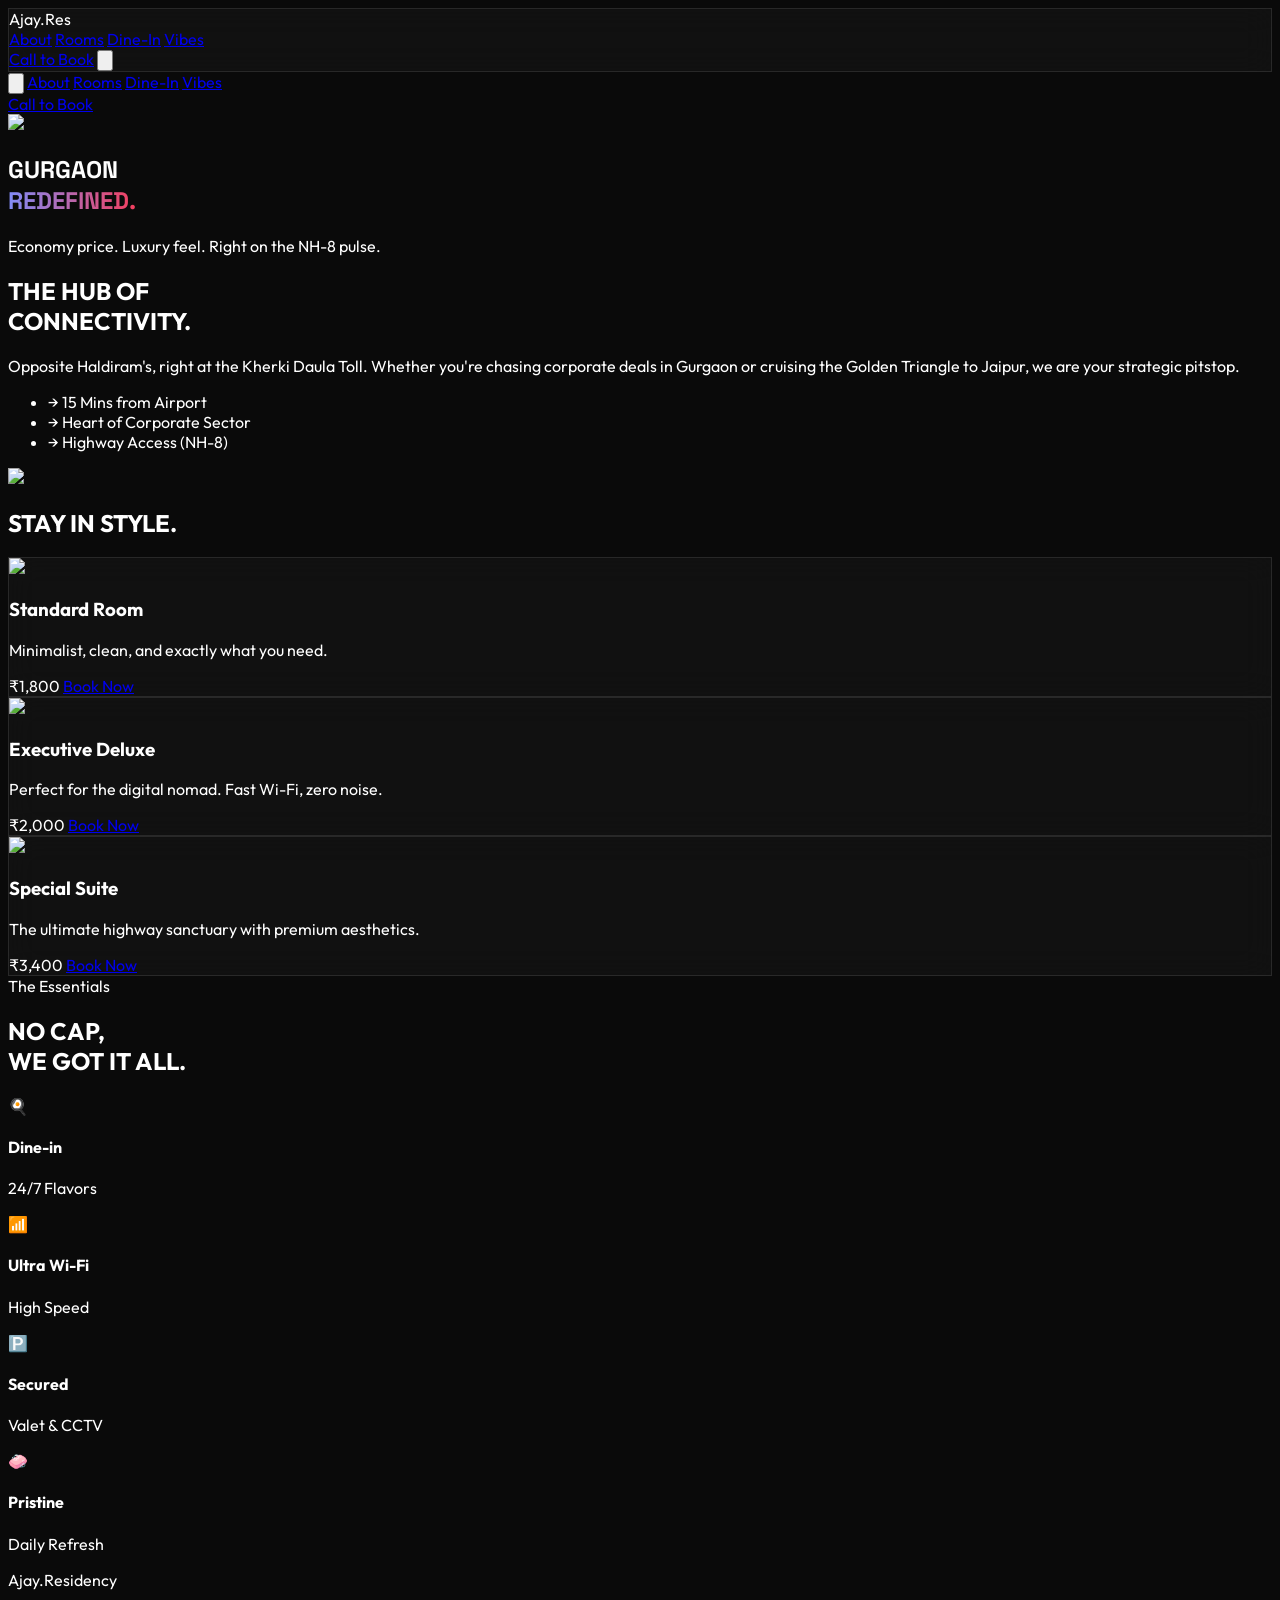
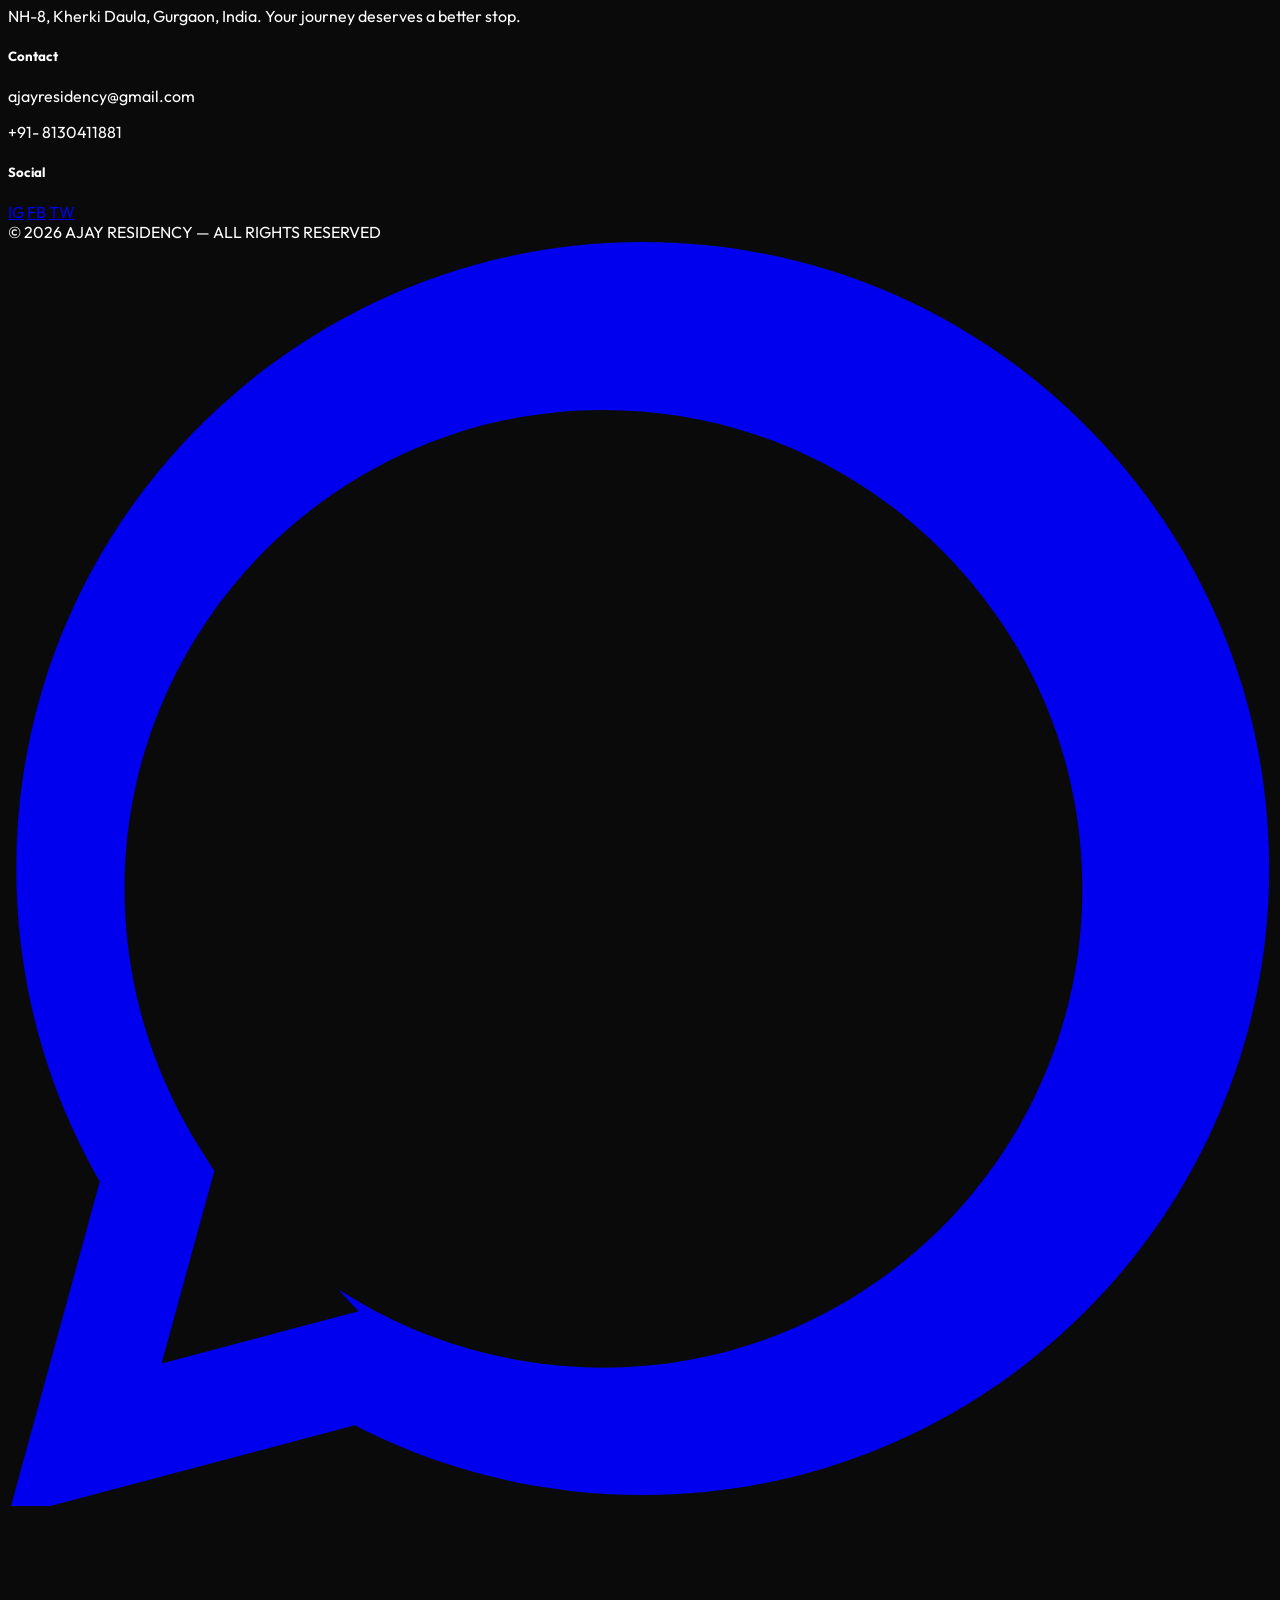
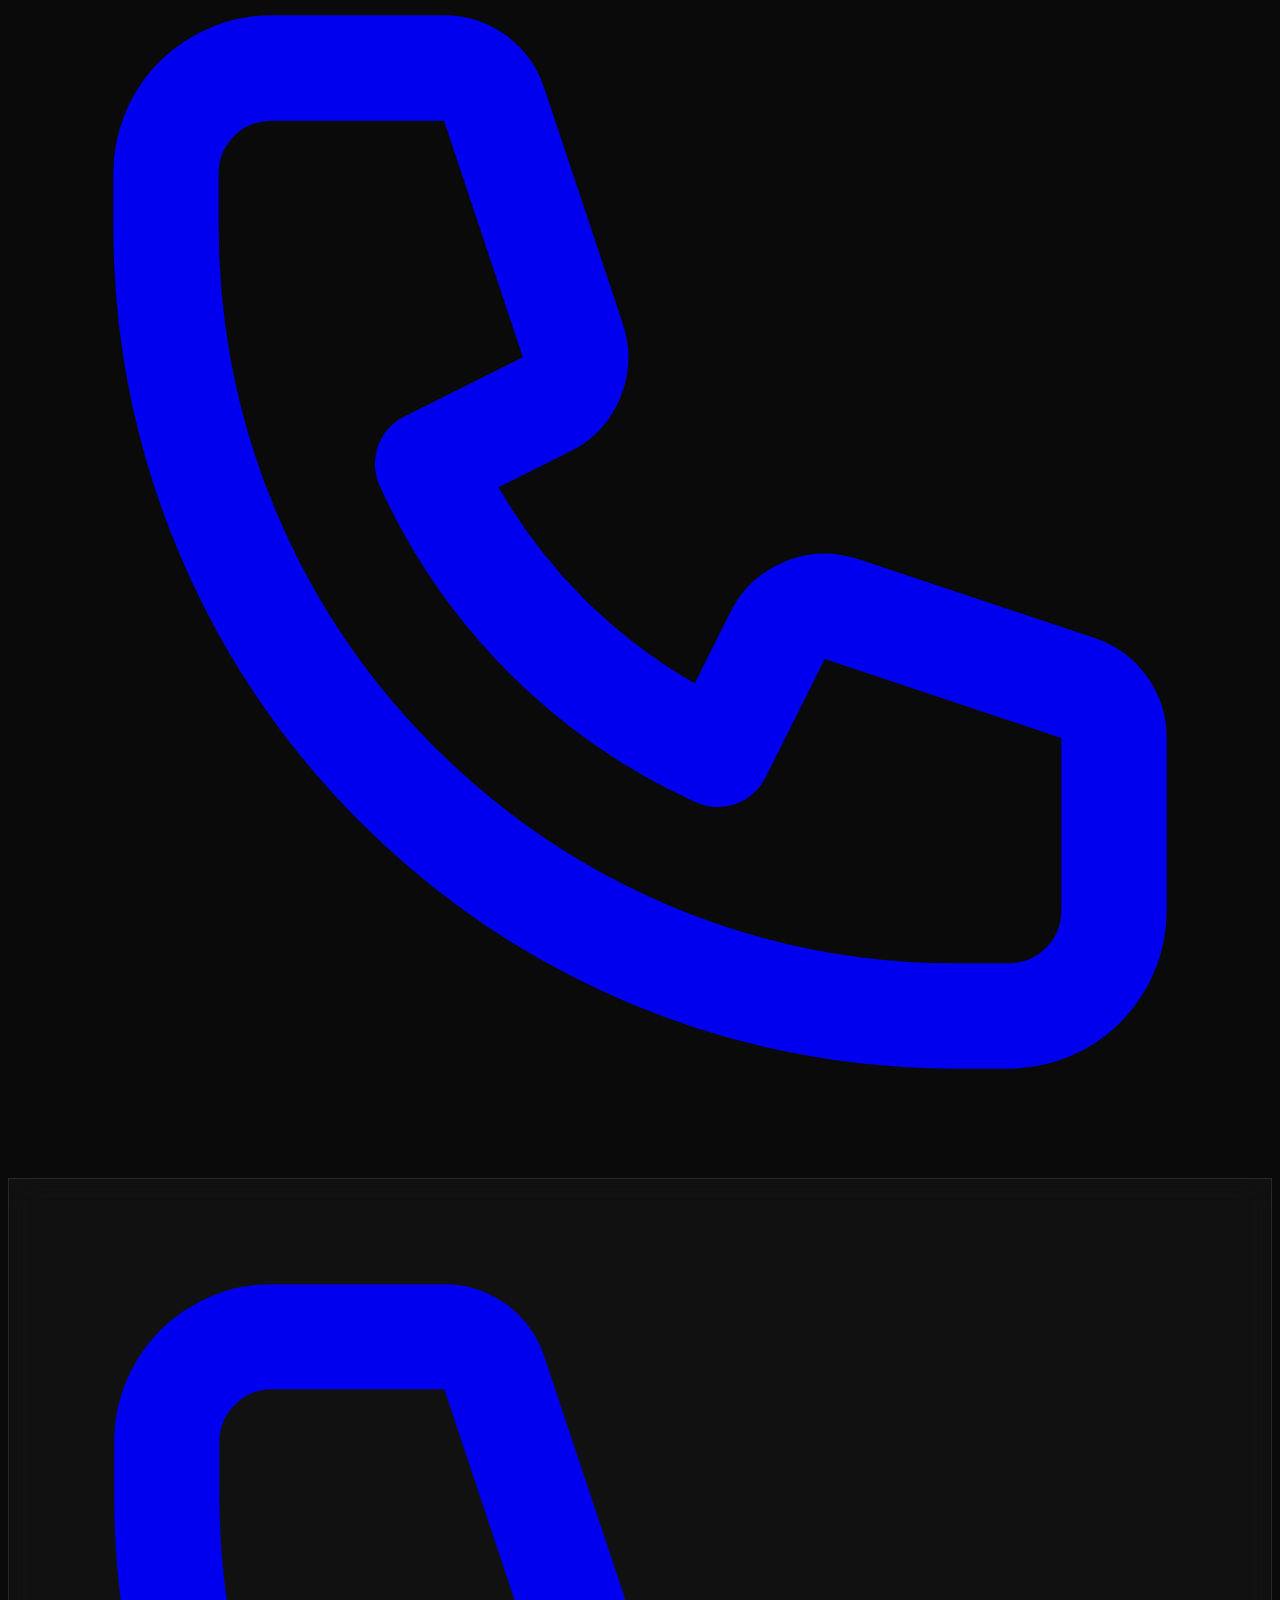
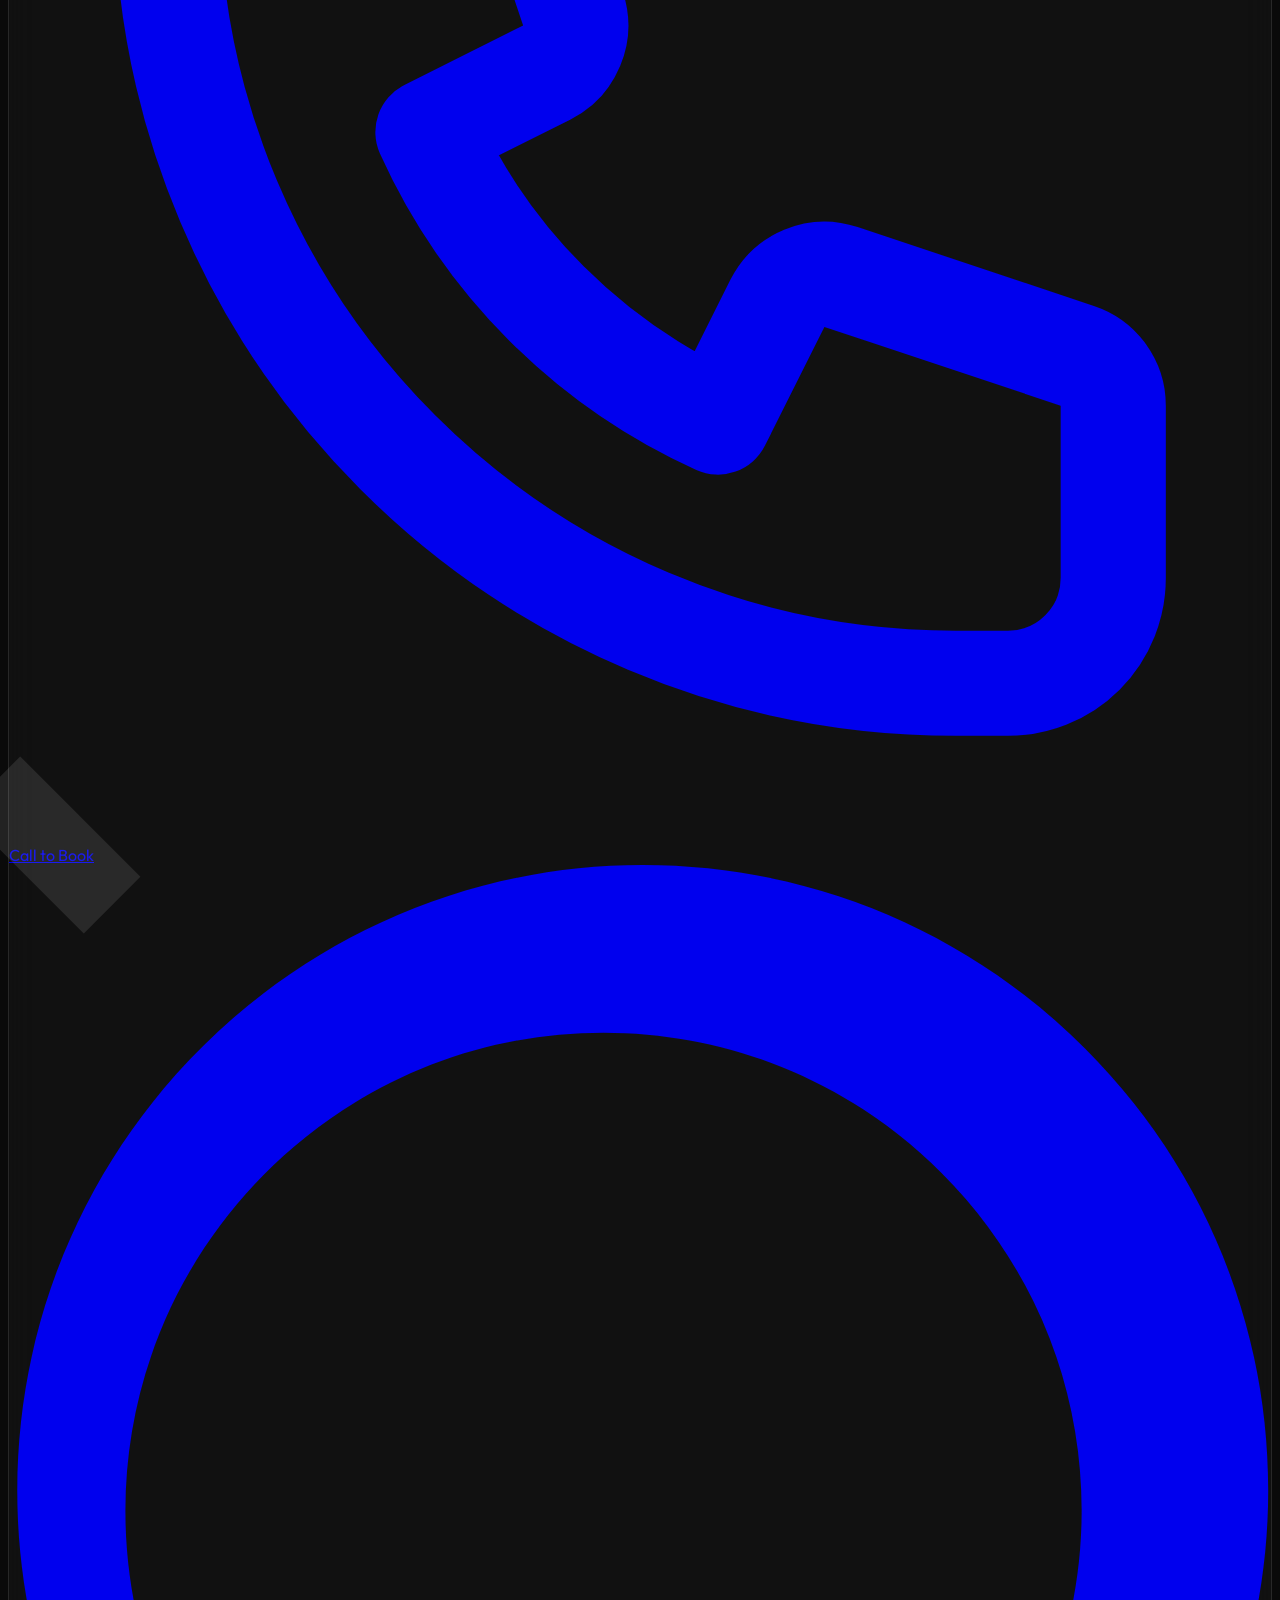
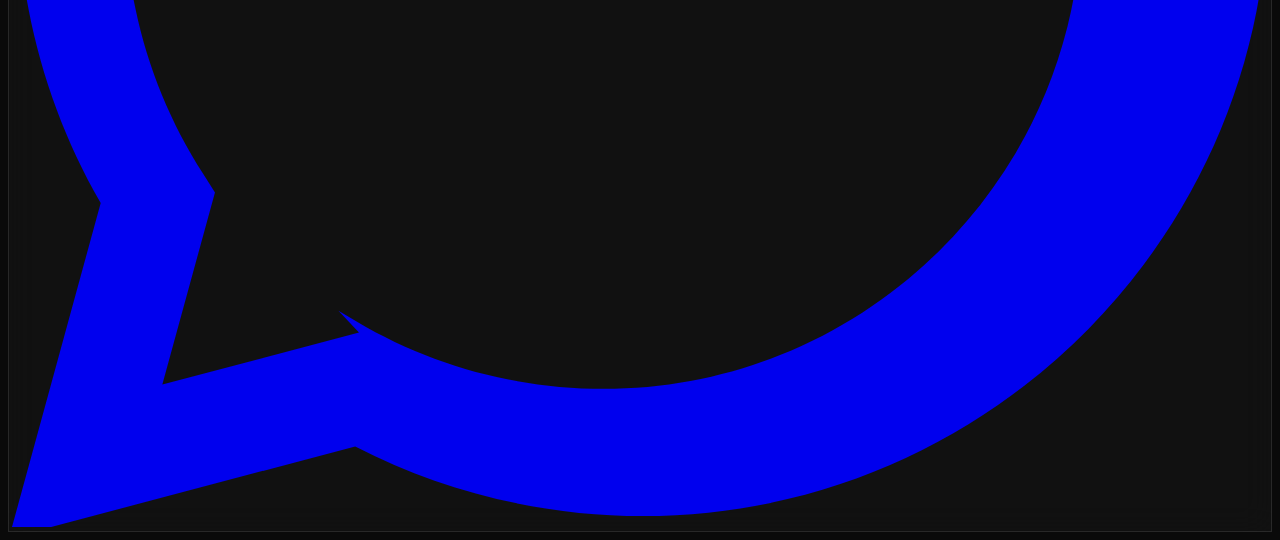
==== index.html @ 7e552ca4 "Update index.html" ====
<!DOCTYPE html>
<html lang="en">
<head>
    <meta charset="UTF-8">
    <meta name="viewport" content="width=device-width, initial-scale=1.0">
    <title>Ajay Residency | The Highway Hub</title>
    <script src="https://cdn.tailwindcss.com"></script>
    <link href="https://unpkg.com/aos@2.3.1/dist/aos.css" rel="stylesheet">
    <link href="https://fonts.googleapis.com/css2?family=Space+Grotesk:wght@300;500;700&family=Outfit:wght@400;800&display=swap" rel="stylesheet">
    
    <style>
        :root {
            --primary: #6366f1;
            --accent: #f43f5e;
        }
        body {
            font-family: 'Outfit', sans-serif;
            background-color: #0a0a0a;
            color: #ffffff;
            overflow-x: hidden;
        }
        .font-heading { font-family: 'Space Grotesk', sans-serif; }
        
        ::-webkit-scrollbar { width: 8px; }
        ::-webkit-scrollbar-track { background: #0a0a0a; }
        ::-webkit-scrollbar-thumb { background: var(--primary); border-radius: 10px; }

        .glass {
            background: rgba(255, 255, 255, 0.03);
            backdrop-filter: blur(15px);
            -webkit-backdrop-filter: blur(15px);
            border: 1px solid rgba(255, 255, 255, 0.1);
        }

        .text-gradient {
            background: linear-gradient(to right, #818cf8, #f43f5e);
            -webkit-background-clip: text;
            -webkit-text-fill-color: transparent;
        }

        .hero-zoom {
            animation: slowZoom 20s infinite alternate;
        }
        @keyframes slowZoom {
            from { transform: scale(1); }
            to { transform: scale(1.1); }
        }

        .btn-hover:hover {
            box-shadow: 0 0 20px rgba(99, 102, 241, 0.6);
            transform: translateY(-2px);
        }

        .shine-effect {
            position: relative;
            overflow: hidden;
        }
        .shine-effect::after {
            content: '';
            position: absolute;
            top: -50%;
            left: -50%;
            width: 200%;
            height: 200%;
            background: rgba(255,255,255,0.1);
            transform: rotate(45deg);
            transition: 0.5s;
            pointer-events: none;
        }
        .shine-effect:hover::after {
            left: 120%;
        }

        @keyframes softPulse {
            0% { box-shadow: 0 0 0 0 rgba(99, 102, 241, 0.4); }
            70% { box-shadow: 0 0 0 10px rgba(99, 102, 241, 0); }
            100% { box-shadow: 0 0 0 0 rgba(99, 102, 241, 0); }
        }
        .nav-pulse {
            animation: softPulse 2s infinite;
        }
    </style>
</head>
<body>

    <nav class="fixed w-full z-[100] p-4 md:p-6">
        <div class="max-w-6xl mx-auto glass rounded-2xl px-6 py-4 flex justify-between items-center">
            <div class="text-xl md:text-2xl font-black tracking-tighter uppercase">Ajay<span class="text-indigo-500">.</span>Res</div>
            
            <div class="hidden md:flex space-x-8 text-xs font-bold uppercase tracking-widest">
                <a href="#about" class="hover:text-indigo-400 transition">About</a>
                <a href="rooms.html" class="hover:text-indigo-400 transition">Rooms</a>
                <a href="dining.html" class="hover:text-indigo-400 transition text-indigo-400">Dine-In</a>
                <a href="#amenities" class="hover:text-indigo-400 transition">Vibes</a>
            </div>
            
            <div class="flex items-center gap-4">
                <a href="tel:+918130411881" class="hidden sm:block bg-indigo-600 px-6 py-2 rounded-full text-xs font-bold btn-hover nav-pulse transition-all uppercase tracking-tighter">Call to Book</a>
                
                <button id="menu-btn" class="md:hidden text-white focus:outline-none p-2" aria-label="Toggle Menu">
                    <svg class="w-6 h-6" fill="none" stroke="currentColor" viewBox="0 0 24 24">
                        <path stroke-linecap="round" stroke-linejoin="round" stroke-width="2" d="M4 6h16M4 12h16m-7 6h7"></path>
                    </svg>
                </button>
            </div>
        </div>

        <div id="mobile-menu" class="fixed inset-0 bg-black/95 backdrop-blur-xl z-[150] flex flex-col items-center justify-center space-y-8 opacity-0 pointer-events-none transition-all duration-300 md:hidden">
            <button id="close-btn" class="absolute top-8 right-8 text-white p-2 focus:outline-none" aria-label="Close Menu">
                <svg class="w-8 h-8" fill="none" stroke="currentColor" viewBox="0 0 24 24">
                    <path stroke-linecap="round" stroke-linejoin="round" stroke-width="2" d="M6 18L18 6M6 6l12 12"></path>
                </svg>
            </button>
            <a href="#about" class="mobile-link text-3xl font-bold tracking-tighter uppercase hover:text-indigo-400 transition">About</a>
            <a href="rooms.html" class="mobile-link text-3xl font-bold tracking-tighter uppercase hover:text-indigo-400 transition">Rooms</a>
            <a href="dining.html" class="mobile-link text-3xl font-bold tracking-tighter uppercase text-indigo-400 hover:text-indigo-300 transition">Dine-In</a>
            <a href="#amenities" class="mobile-link text-3xl font-bold tracking-tighter uppercase hover:text-indigo-400 transition">Vibes</a>
            <div class="pt-8">
                <a href="tel:+918130411881" class="bg-indigo-600 px-10 py-4 rounded-full font-black text-sm uppercase tracking-wider shadow-lg active:scale-95 transition-all">Call to Book</a>
            </div>
        </div>
    </nav>

    <section class="relative h-screen flex items-center justify-center overflow-hidden">
        <div class="absolute inset-0 z-0">
            <img src="https://i.ibb.co/RTjXBcbw/Whats-App-Image-2026-05-20-at-10-10-04-PM.jpg" class="w-full h-full object-cover hero-zoom opacity-50">
            <div class="absolute inset-0 bg-gradient-to-b from-transparent via-black/60 to-[#0a0a0a]"></div>
        </div>
        
        <div class="relative z-10 text-center px-4" data-aos="zoom-out" data-aos-duration="1500">
            <h1 class="text-5xl md:text-9xl font-heading font-extrabold tracking-tighter mb-4 leading-none text-white">
                GURGAON <br> <span class="text-gradient">REDEFINED.</span>
            </h1>
            <p class="text-gray-400 text-lg md:text-xl max-w-xl mx-auto mb-8 font-light italic">
                Economy price. Luxury feel. Right on the NH-8 pulse.
            </p>
            <div class="flex justify-center gap-4">
                <div class="w-1 h-12 bg-indigo-500 animate-bounce"></div>
            </div>
        </div>
    </section>

    <section id="about" class="py-24 md:py-32 px-6">
        <div class="max-w-5xl mx-auto grid md:grid-cols-2 gap-16 items-center">
            <div data-aos="fade-right">
                <h2 class="text-4xl md:text-6xl font-extrabold mb-6 leading-tight">THE HUB OF <br>CONNECTIVITY.</h2>
                <p class="text-gray-400 text-lg mb-6 leading-relaxed">
                    Opposite Haldiram's, right at the Kherki Daula Toll. Whether you're chasing corporate deals in Gurgaon or cruising the Golden Triangle to Jaipur, we are your strategic pitstop.
                </p>
                <ul class="space-y-4 font-bold text-indigo-400">
                    <li class="flex items-center gap-2"><span>→</span> 15 Mins from Airport</li>
                    <li class="flex items-center gap-2"><span>→</span> Heart of Corporate Sector</li>
                    <li class="flex items-center gap-2"><span>→</span> Highway Access (NH-8)</li>
                </ul>
            </div>
            <div class="relative" data-aos="fade-left">
                <div class="absolute -inset-4 bg-indigo-600/20 blur-3xl rounded-full"></div>
                <img src="https://i.ibb.co/vx64csbT/Whats-App-Image-2026-05-20-at-10-10-04-PM-1.jpg" class="relative rounded-3xl grayscale hover:grayscale-0 transition duration-700 shadow-2xl">
            </div>
        </div>
    </section>

    <section id="rooms" class="py-24 md:py-32 bg-[#111] overflow-hidden">
        <div class="max-w-7xl mx-auto px-6 mb-16">
            <h2 class="text-5xl md:text-7xl font-black tracking-tighter italic" data-aos="fade-up">STAY IN STYLE.</h2>
        </div>
        
        <div class="flex flex-wrap md:flex-nowrap gap-8 px-6 max-w-7xl mx-auto">
            <div class="w-full md:w-1/3 glass p-4 rounded-[2rem]" data-aos="fade-up" data-aos-delay="100">
                <div class="h-64 md:h-80 rounded-2xl overflow-hidden mb-6">
                    <img src="https://i.ibb.co/kg2hHs6h/IMG-7982.jpg" class="w-full h-full object-cover hover:scale-110 transition duration-700">
                </div>
                <h3 class="text-2xl font-bold mb-2">Standard Room</h3>
                <p class="text-gray-400 text-sm mb-6">Minimalist, clean, and exactly what you need.</p>
                <div class="flex justify-between items-center border-t border-white/10 pt-4">
                    <span class="font-bold text-xl text-indigo-400">₹1,800</span>
                    <a href="rooms.html" class="text-xs uppercase tracking-widest font-black bg-white/5 px-4 py-2 rounded-lg hover:bg-indigo-600 hover:text-white transition-all">Book Now</a>
                </div>
            </div>

            <div class="w-full md:w-1/3 glass p-4 rounded-[2rem]" data-aos="fade-up" data-aos-delay="200">
                <div class="h-64 md:h-80 rounded-2xl overflow-hidden mb-6">
                    <img src="https://i.ibb.co/1t5Byx2F/IMG-7993.jpg" class="w-full h-full object-cover hover:scale-110 transition duration-700">
                </div>
                <h3 class="text-2xl font-bold mb-2">Executive Deluxe</h3>
                <p class="text-gray-400 text-sm mb-6">Perfect for the digital nomad. Fast Wi-Fi, zero noise.</p>
                <div class="flex justify-between items-center border-t border-white/10 pt-4">
                    <span class="font-bold text-xl text-indigo-400">₹2,000</span>
                    <a href="rooms.html" class="text-xs uppercase tracking-widest font-black bg-white/5 px-4 py-2 rounded-lg hover:bg-indigo-600 hover:text-white transition-all">Book Now</a>
                </div>
            </div>

            <div class="w-full md:w-1/3 glass p-4 rounded-[2rem]" data-aos="fade-up" data-aos-delay="300">
                <div class="h-64 md:h-80 rounded-2xl overflow-hidden mb-6">
                    <img src="https://i.ibb.co/1t5Byx2F/IMG-7993.jpg" class="w-full h-full object-cover hover:scale-110 transition duration-700">
                </div>
                <h3 class="text-2xl font-bold mb-2">Special Suite</h3>
                <p class="text-gray-400 text-sm mb-6">The ultimate highway sanctuary with premium aesthetics.</p>
                <div class="flex justify-between items-center border-t border-white/10 pt-4">
                    <span class="font-bold text-xl text-indigo-400">₹3,400</span>
                    <a href="rooms.html" class="text-xs uppercase tracking-widest font-black bg-white/5 px-4 py-2 rounded-lg hover:bg-indigo-600 hover:text-white transition-all">Book Now</a>
                </div>
            </div>
        </div>
    </section>

    <section id="amenities" class="py-24 md:py-32 px-6 bg-black">
        <div class="max-w-5xl mx-auto">
            <div class="grid md:grid-cols-2 gap-12 border-b border-white/10 pb-20 mb-20">
                <div data-aos="zoom-in">
                    <span class="text-indigo-500 font-black tracking-widest text-xs uppercase">The Essentials</span>
                    <h2 class="text-4xl md:text-5xl font-bold mt-4 mb-8">NO CAP, <br>WE GOT IT ALL.</h2>
                </div>
                <div class="grid grid-cols-2 gap-8" data-aos="fade-up">
                    <div><div class="text-3xl mb-2">🍳</div><h4 class="font-bold">Dine-in</h4><p class="text-gray-500 text-xs">24/7 Flavors</p></div>
                    <div><div class="text-3xl mb-2">📶</div><h4 class="font-bold">Ultra Wi-Fi</h4><p class="text-gray-500 text-xs">High Speed</p></div>
                    <div><div class="text-3xl mb-2">🅿️</div><h4 class="font-bold">Secured</h4><p class="text-gray-500 text-xs">Valet & CCTV</p></div>
                    <div><div class="text-3xl mb-2">🧼</div><h4 class="font-bold">Pristine</h4><p class="text-gray-500 text-xs">Daily Refresh</p></div>
                </div>
            </div>
        </div>
    </section>

    <footer class="py-20 px-6 bg-[#0a0a0a] border-t border-white/5 pb-40 md:pb-20">
        <div class="max-w-6xl mx-auto flex flex-col md:flex-row justify-between items-start gap-12">
            <div>
                <div class="text-3xl font-black mb-6 uppercase">Ajay<span class="text-indigo-500">.</span>Residency</div>
                <p class="text-gray-500 max-w-sm">NH-8, Kherki Daula, Gurgaon, India. Your journey deserves a better stop.</p>
            </div>
            <div class="grid grid-cols-2 gap-16">
                <div>
                    <h5 class="font-bold mb-4 uppercase text-xs tracking-widest text-indigo-400">Contact</h5>
                    <p class="text-gray-400 text-sm italic">ajayresidency@gmail.com</p>
                    <p class="text-gray-400 text-sm">+91- 8130411881</p>
                </div>
                <div>
                    <h5 class="font-bold mb-4 uppercase text-xs tracking-widest text-indigo-400">Social</h5>
                    <div class="flex gap-4">
                        <a href="#" class="hover:text-indigo-400">IG</a>
                        <a href="#" class="hover:text-indigo-400">FB</a>
                        <a href="#" class="hover:text-indigo-400">TW</a>
                    </div>
                </div>
            </div>
        </div>
        <div class="text-center mt-20 text-[10px] text-gray-600 uppercase tracking-[0.5em]">
            &copy; 2026 AJAY RESIDENCY — ALL RIGHTS RESERVED
        </div>
    </footer>

    <div class="fixed bottom-10 right-8 z-[100] hidden md:flex flex-col gap-4">
        <a href="https://wa.me/918130411881" target="_blank" 
           class="group relative w-16 h-16 bg-[#25D366] rounded-2xl flex items-center justify-center shadow-lg hover:scale-110 transition-all duration-300"
           data-aos="fade-left" data-aos-delay="400">
            <svg class="w-9 h-9 text-white relative z-10" fill="currentColor" viewBox="0 0 24 24">
                <path d="M.057 24l1.687-6.163c-1.041-1.804-1.588-3.849-1.587-5.946.003-6.556 5.338-11.891 11.893-11.891 3.181.001 6.167 1.24 8.413 3.488 2.246 2.248 3.484 5.232 3.484 8.412-.003 6.557-5.338 11.892-11.893 11.892-1.912-.001-3.793-.457-5.47-1.324l-6.537 1.732zm6.208-4.114l.345.205c1.411.838 3.033 1.281 4.698 1.282 5.011 0 9.088-4.077 9.091-9.088.001-2.428-.946-4.709-2.665-6.429-1.719-1.719-4.001-2.666-6.427-2.667-5.013 0-9.09 4.077-9.093 9.089-.001 1.77.51 3.493 1.478 5.006l.225.353-1.001 3.655 3.74-.989z"/>
            </svg>
        </a>
        <a href="tel:+918130411881" 
           class="group relative w-16 h-16 bg-white rounded-2xl flex items-center justify-center shadow-2xl hover:scale-110 transition-all"
           data-aos="fade-left" data-aos-delay="500">
            <svg class="w-7 h-7 text-indigo-600 group-hover:scale-110 transition-transform" fill="none" stroke="currentColor" viewBox="0 0 24 24">
                <path stroke-linecap="round" stroke-linejoin="round" stroke-width="2" d="M3 5a2 2 0 012-2h3.28a1 1 0 01.948.684l1.498 4.493a1 1 0 01-.502 1.21l-2.257 1.13a11.042 11.042 0 005.516 5.516l1.13-2.257a1 1 0 011.21-.502l4.493 1.498a1 1 0 01.684.949V19a2 2 0 01-2 2h-1C9.716 21 3 14.284 3 6V5z"/>
            </svg>
        </a>
    </div>

    <div class="fixed bottom-6 left-1/2 -translate-x-1/2 w-[92%] z-[100] md:hidden">
        <div class="glass flex items-center justify-between p-2 rounded-2xl border border-white/20 shadow-2xl">
            <a href="tel:+918130411881" class="flex-[2] flex items-center justify-center gap-3 bg-indigo-600 shine-effect py-4 rounded-xl font-black text-[10px] tracking-[0.2em] uppercase text-white shadow-lg active:scale-95 transition-transform">
                <svg class="w-4 h-4 animate-pulse" fill="none" stroke="currentColor" viewBox="0 0 24 24">
                    <path stroke-linecap="round" stroke-linejoin="round" stroke-width="2" d="M3 5a2 2 0 012-2h3.28a1 1 0 01.948.684l1.498 4.493a1 1 0 01-.502 1.21l-2.257 1.13a11.042 11.042 0 005.516 5.516l1.13-2.257a1 1 0 011.21-.502l4.493 1.498a1 1 0 01.684.949V19a2 2 0 01-2 2h-1C9.716 21 3 14.284 3 6V5z"/>
                </svg>
                Call to Book
            </a>
            <a href="https://wa.me/918130411881" class="flex-1 ml-2 flex items-center justify-center bg-white/5 hover:bg-white/10 py-4 rounded-xl transition-colors">
                <svg class="w-6 h-6 text-[#25D366]" fill="currentColor" viewBox="0 0 24 24">
                    <path d="M.057 24l1.687-6.163c-1.041-1.804-1.588-3.849-1.587-5.946.003-6.556 5.338-11.891 11.893-11.891 3.181.001 6.167 1.24 8.413 3.488 2.246 2.248 3.484 5.232 3.484 8.412-.003 6.557-5.338 11.892-11.893 11.892-1.912-.001-3.793-.457-5.47-1.324l-6.537 1.732zm6.208-4.114l.345.205c1.411.838 3.033 1.281 4.698 1.282 5.011 0 9.088-4.077 9.091-9.088.001-2.428-.946-4.709-2.665-6.429-1.719-1.719-4.001-2.666-6.427-2.667-5.013 0-9.09 4.077-9.093 9.089-.001 1.77.51 3.493 1.478 5.006l.225.353-1.001 3.655 3.74-.989z"/>
                </svg>
            </a>
        </div>
    </div>

    <script src="https://unpkg.com/aos@2.3.1/dist/aos.js"></script>
    <script>
        // Initialize Scroll Animations
        AOS.init({
            duration: 800,
            once: false,
            mirror: true,
            offset: 50
        });

        // Mobile Hamburger Menu Logic
        const menuBtn = document.getElementById('menu-btn');
        const closeBtn = document.getElementById('close-btn');
        const mobileMenu = document.getElementById('mobile-menu');
        const mobileLinks = document.querySelectorAll('.mobile-link');

        const toggleMenu = () => {
            mobileMenu.classList.toggle('opacity-0');
            mobileMenu.classList.toggle('pointer-events-none');
            document.body.classList.toggle('overflow-hidden'); // Stops page scroll behind overlay
        };

        menuBtn.addEventListener('click', toggleMenu);
        closeBtn.addEventListener('click', toggleMenu);

        // Auto-close overlay when choosing a link destination
        mobileLinks.forEach(link => {
            link.addEventListener('click', toggleMenu);
        });
    </script>
</body>
</html>
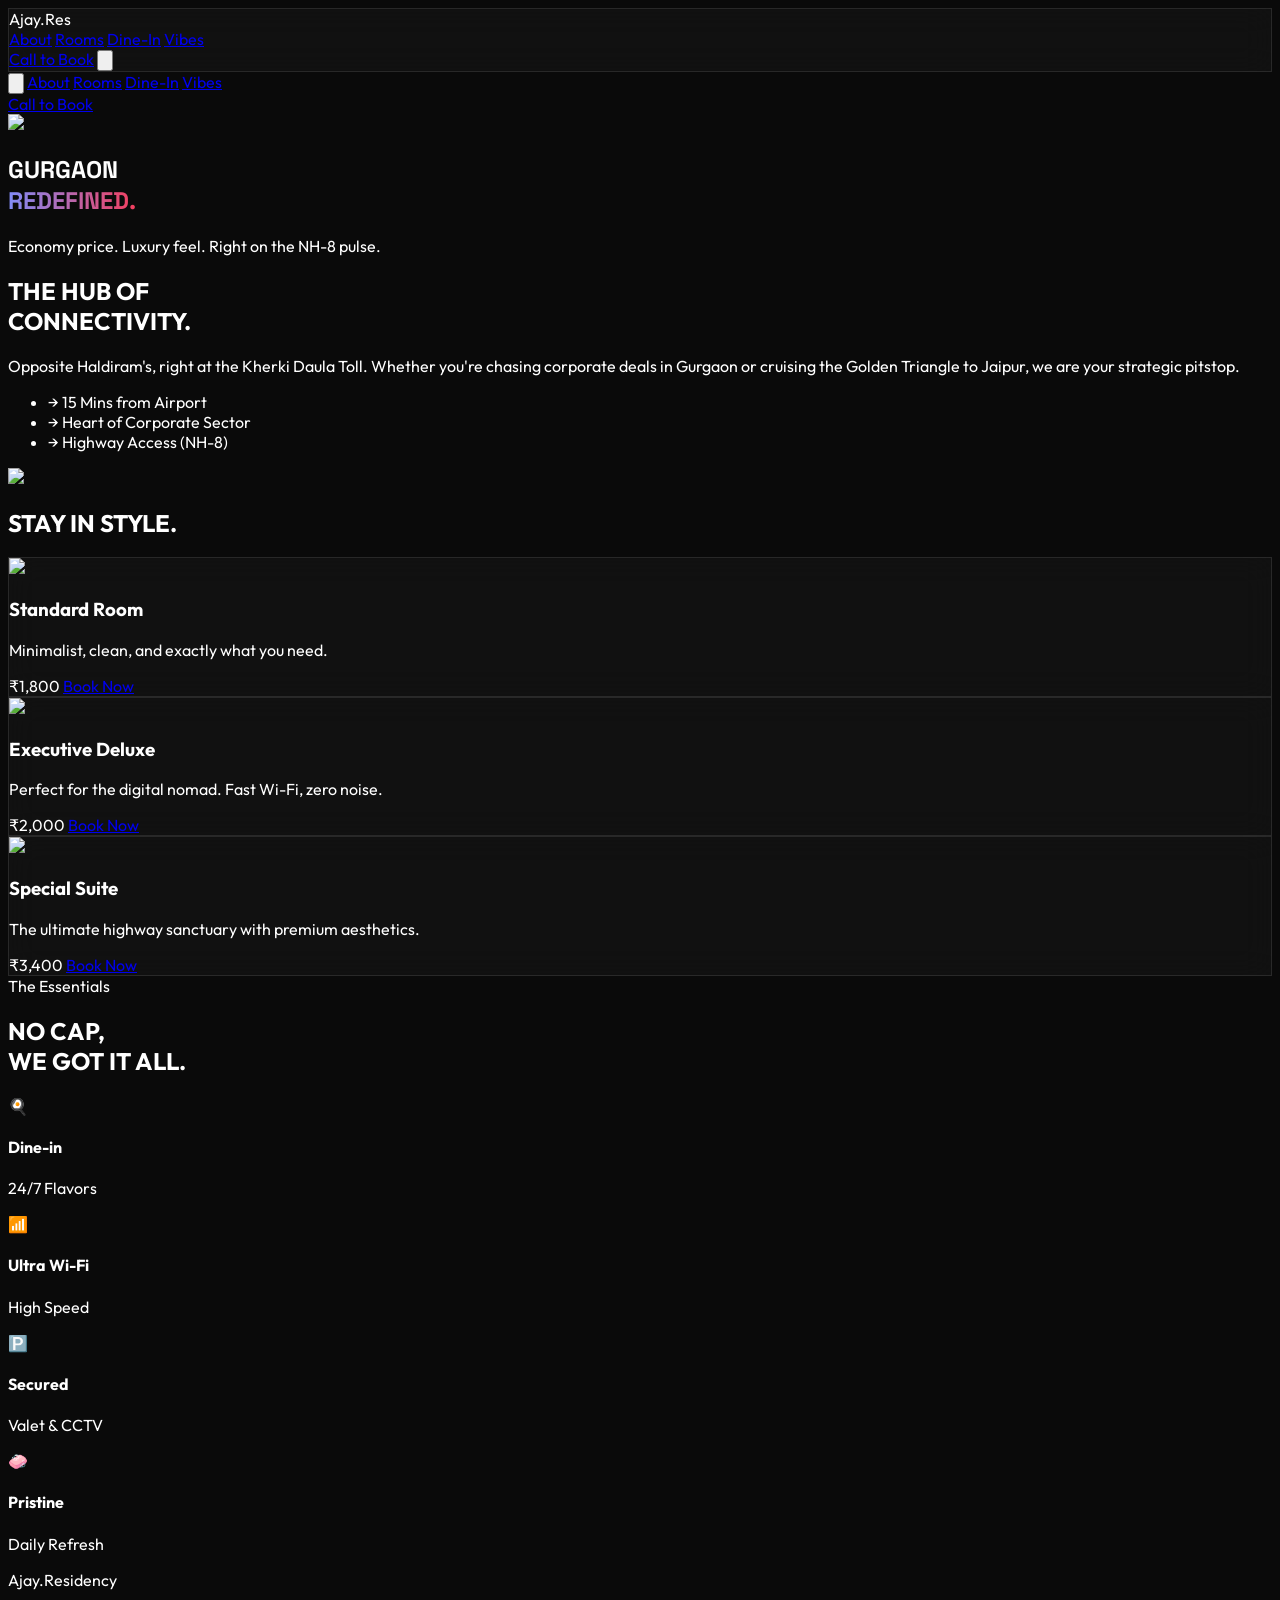
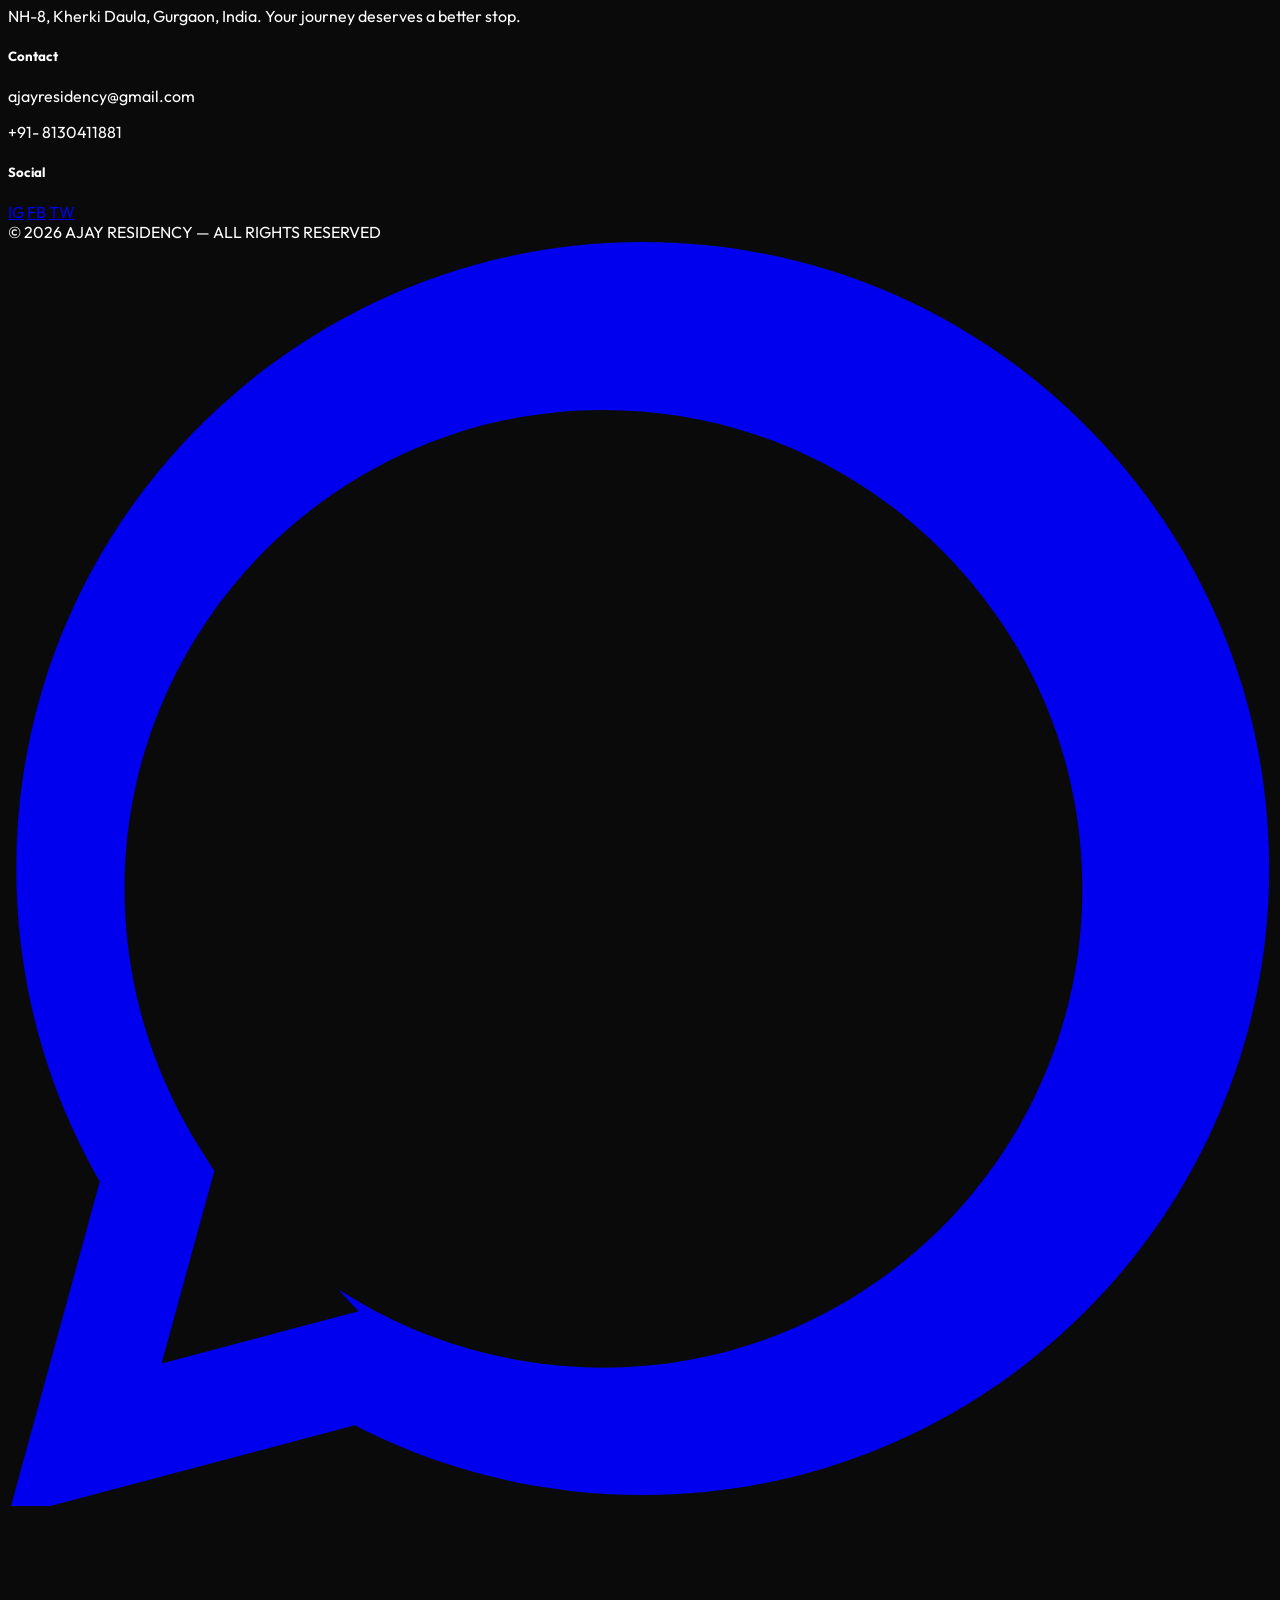
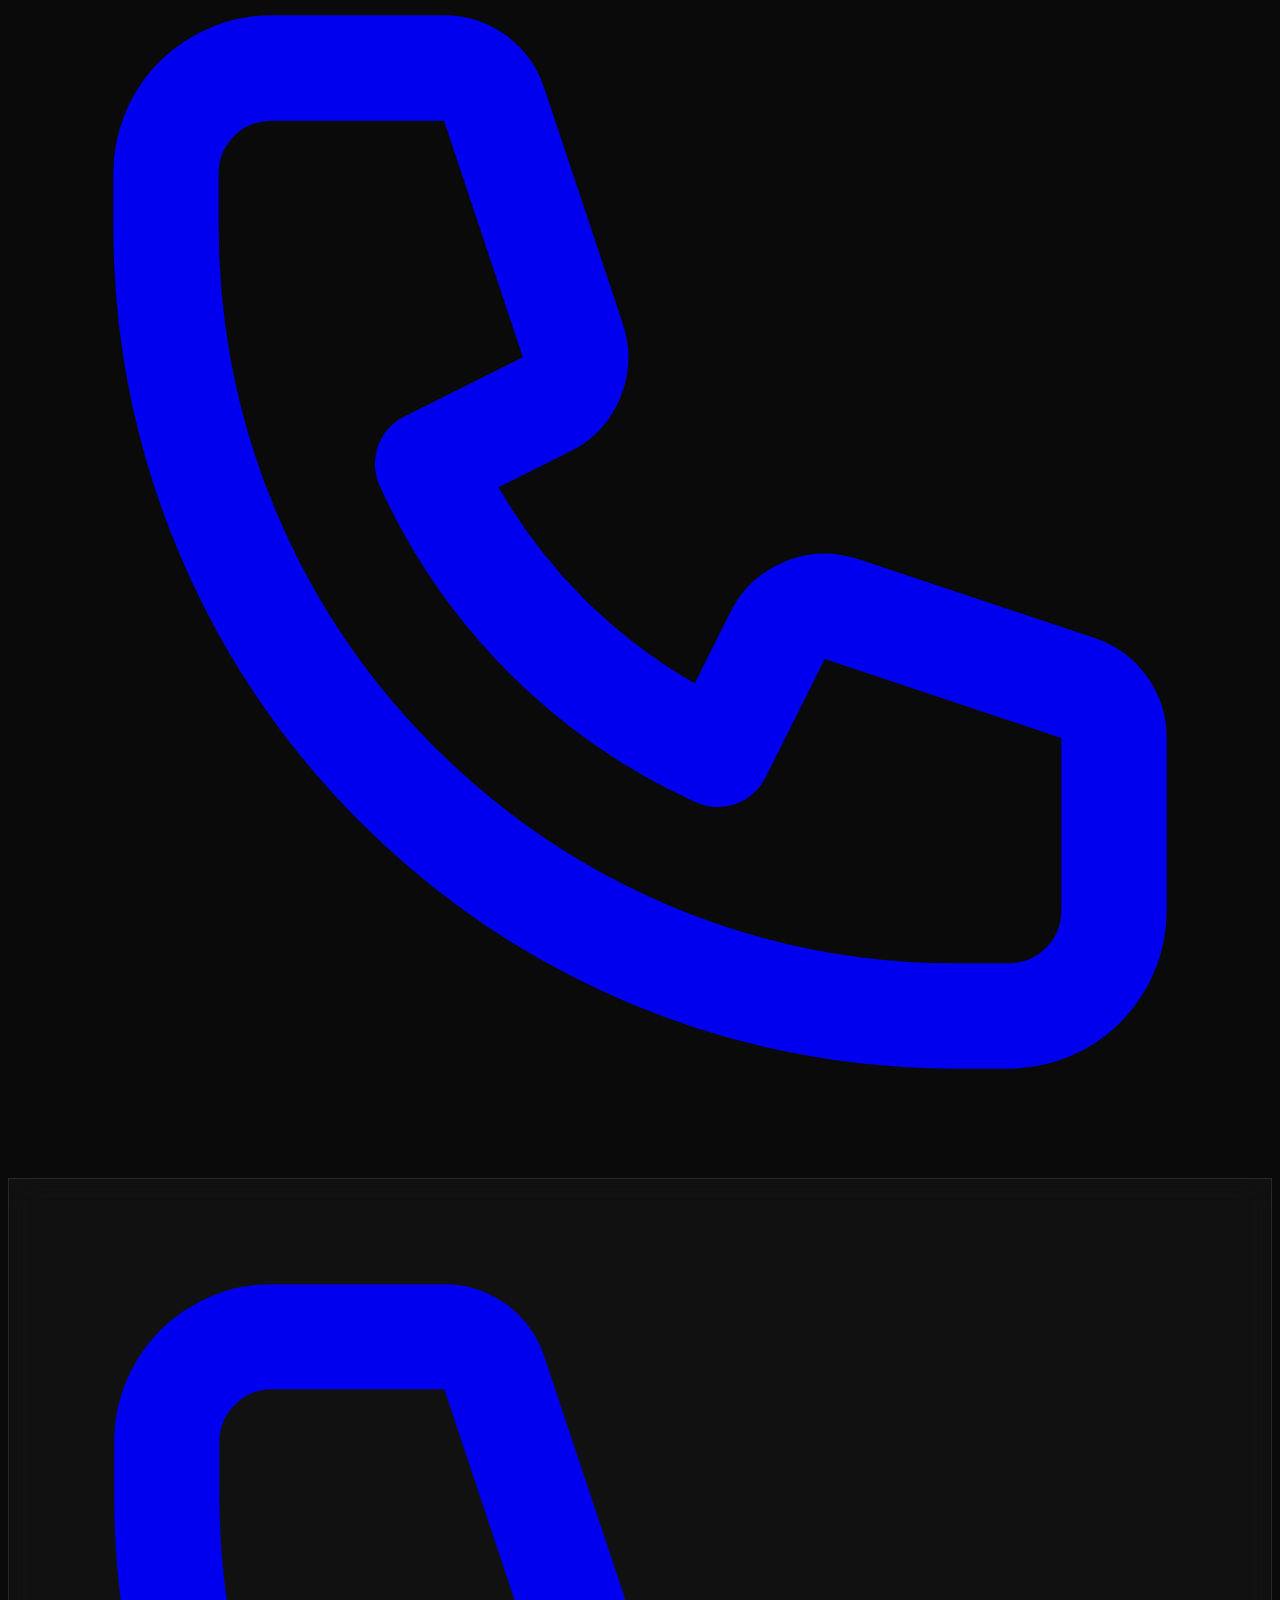
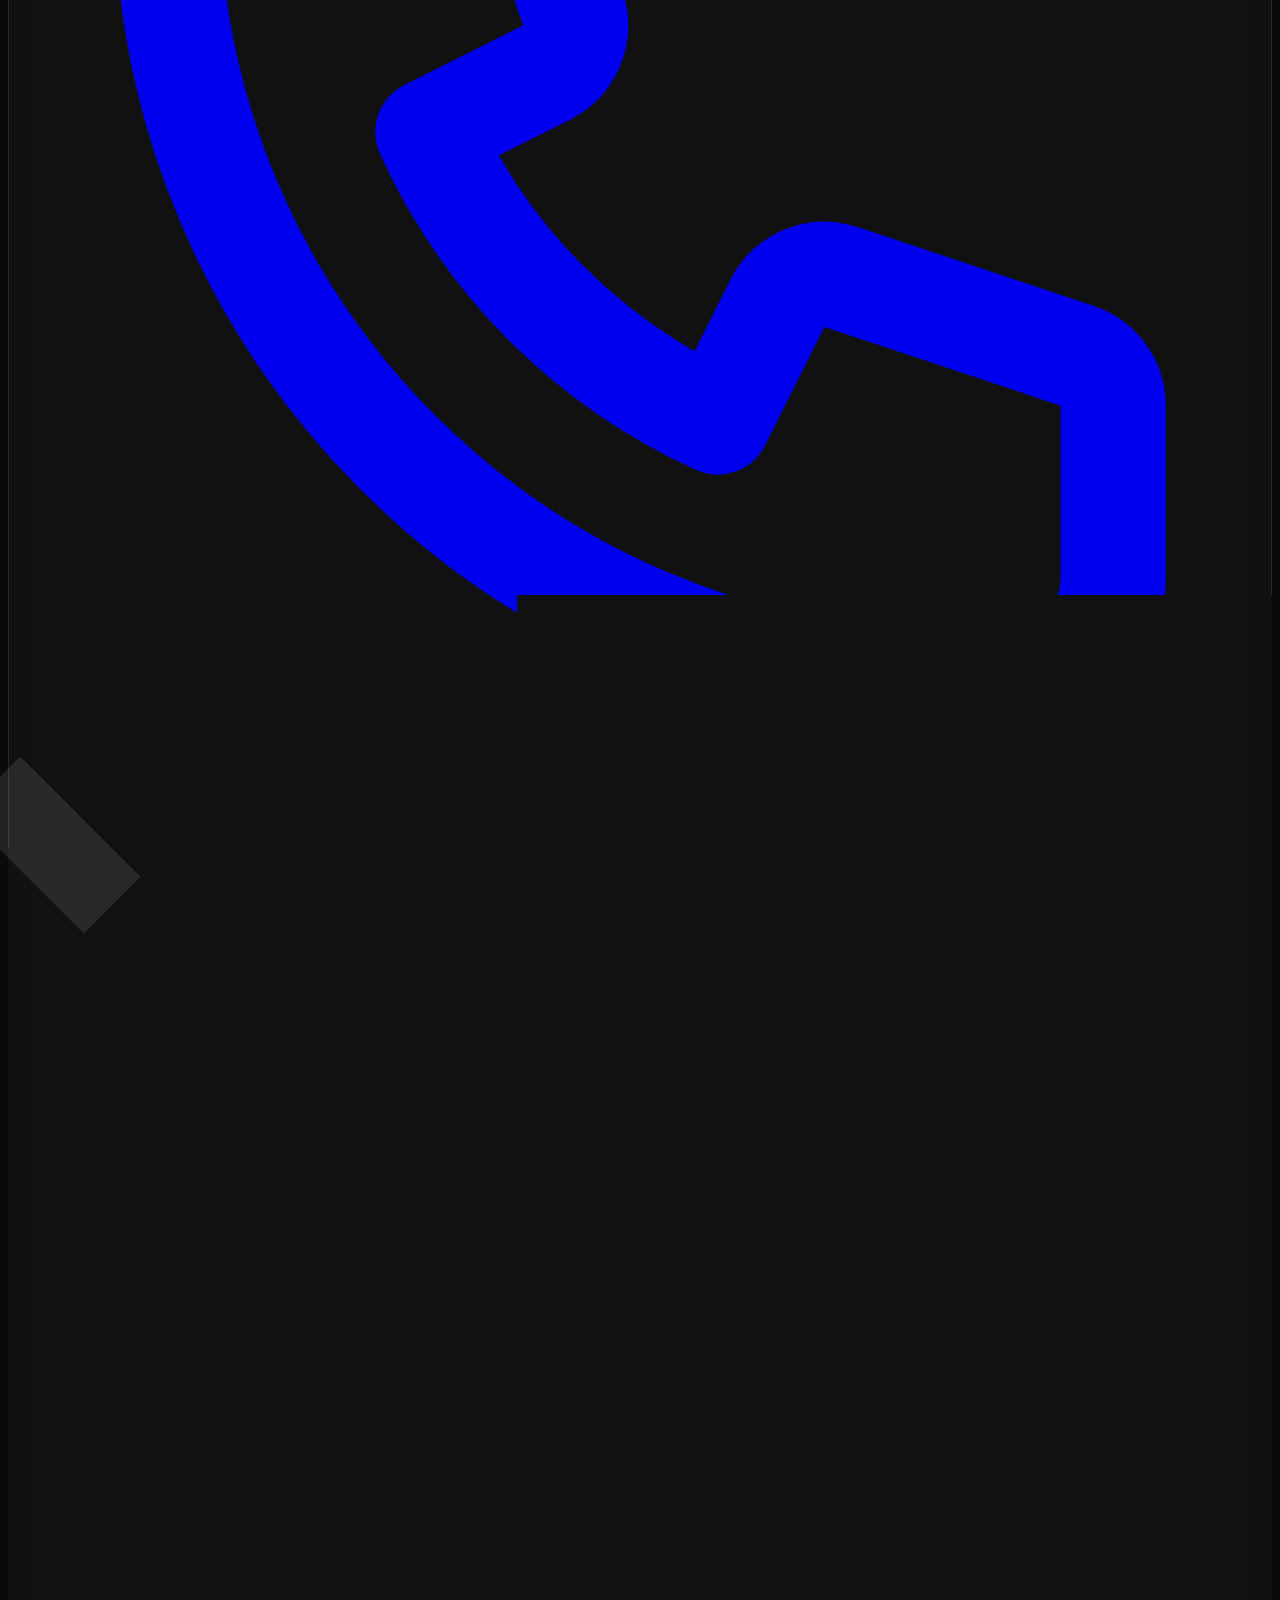
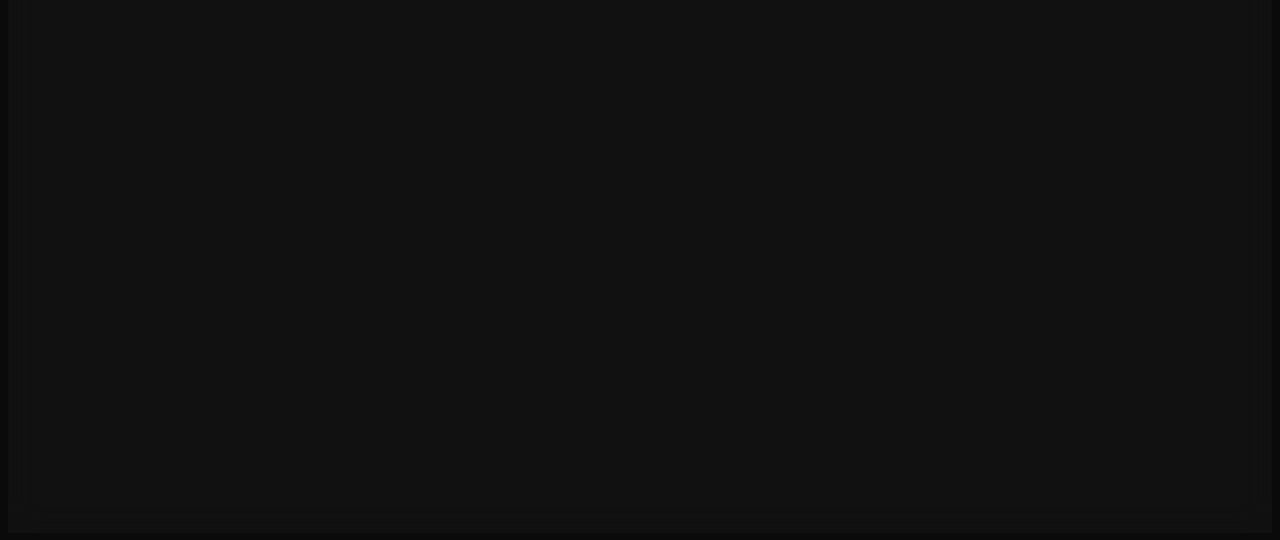
==== commit 0027d572: "Update index.html" ====
--- a/index.html
+++ b/index.html
@@ -180,7 +180,7 @@
 
             <div class="w-full md:w-1/3 glass p-4 rounded-[2rem]" data-aos="fade-up" data-aos-delay="200">
                 <div class="h-64 md:h-80 rounded-2xl overflow-hidden mb-6">
-                    <img src="https://i.ibb.co/1t5Byx2F/IMG-7993.jpg" class="w-full h-full object-cover hover:scale-110 transition duration-700">
+                    <img src="https://i.ibb.co/kg2hHs6h/IMG-7982.jpg" class="w-full h-full object-cover hover:scale-110 transition duration-700">
                 </div>
                 <h3 class="text-2xl font-bold mb-2">Executive Deluxe</h3>
                 <p class="text-gray-400 text-sm mb-6">Perfect for the digital nomad. Fast Wi-Fi, zero noise.</p>
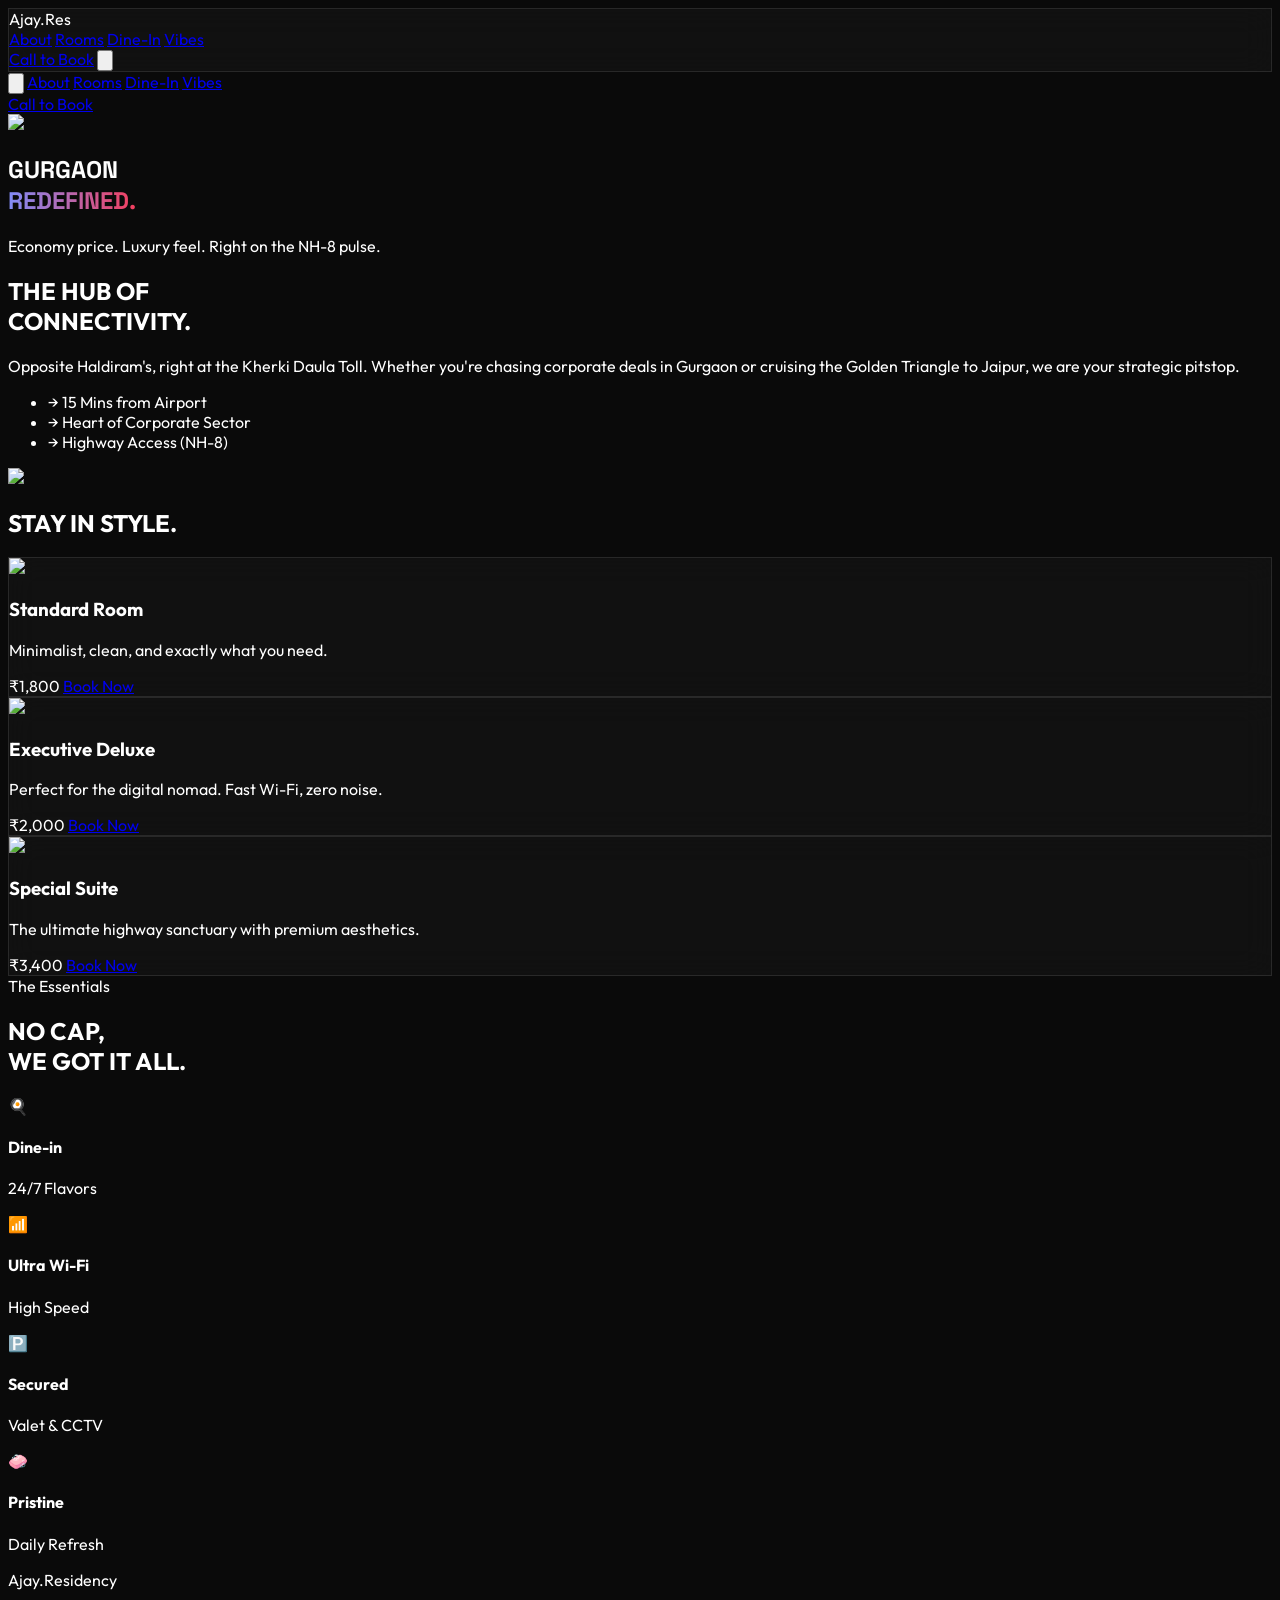
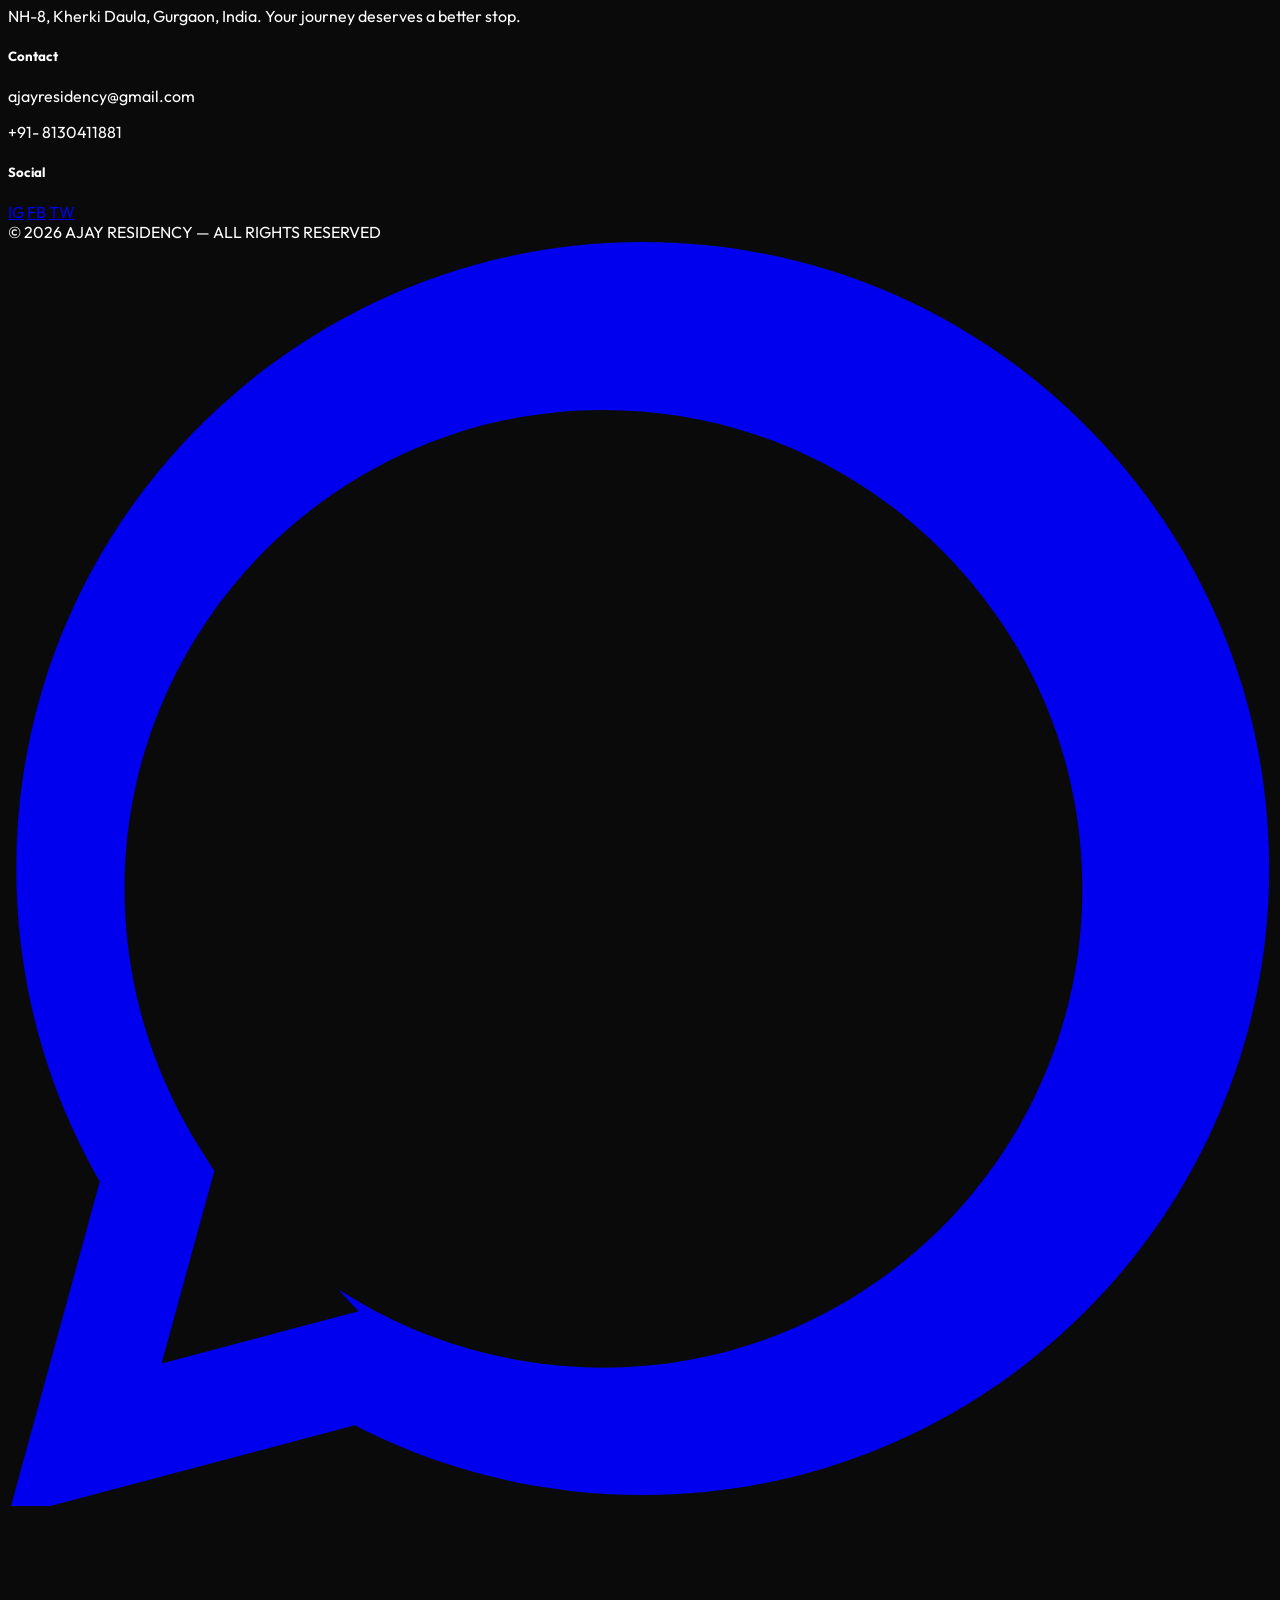
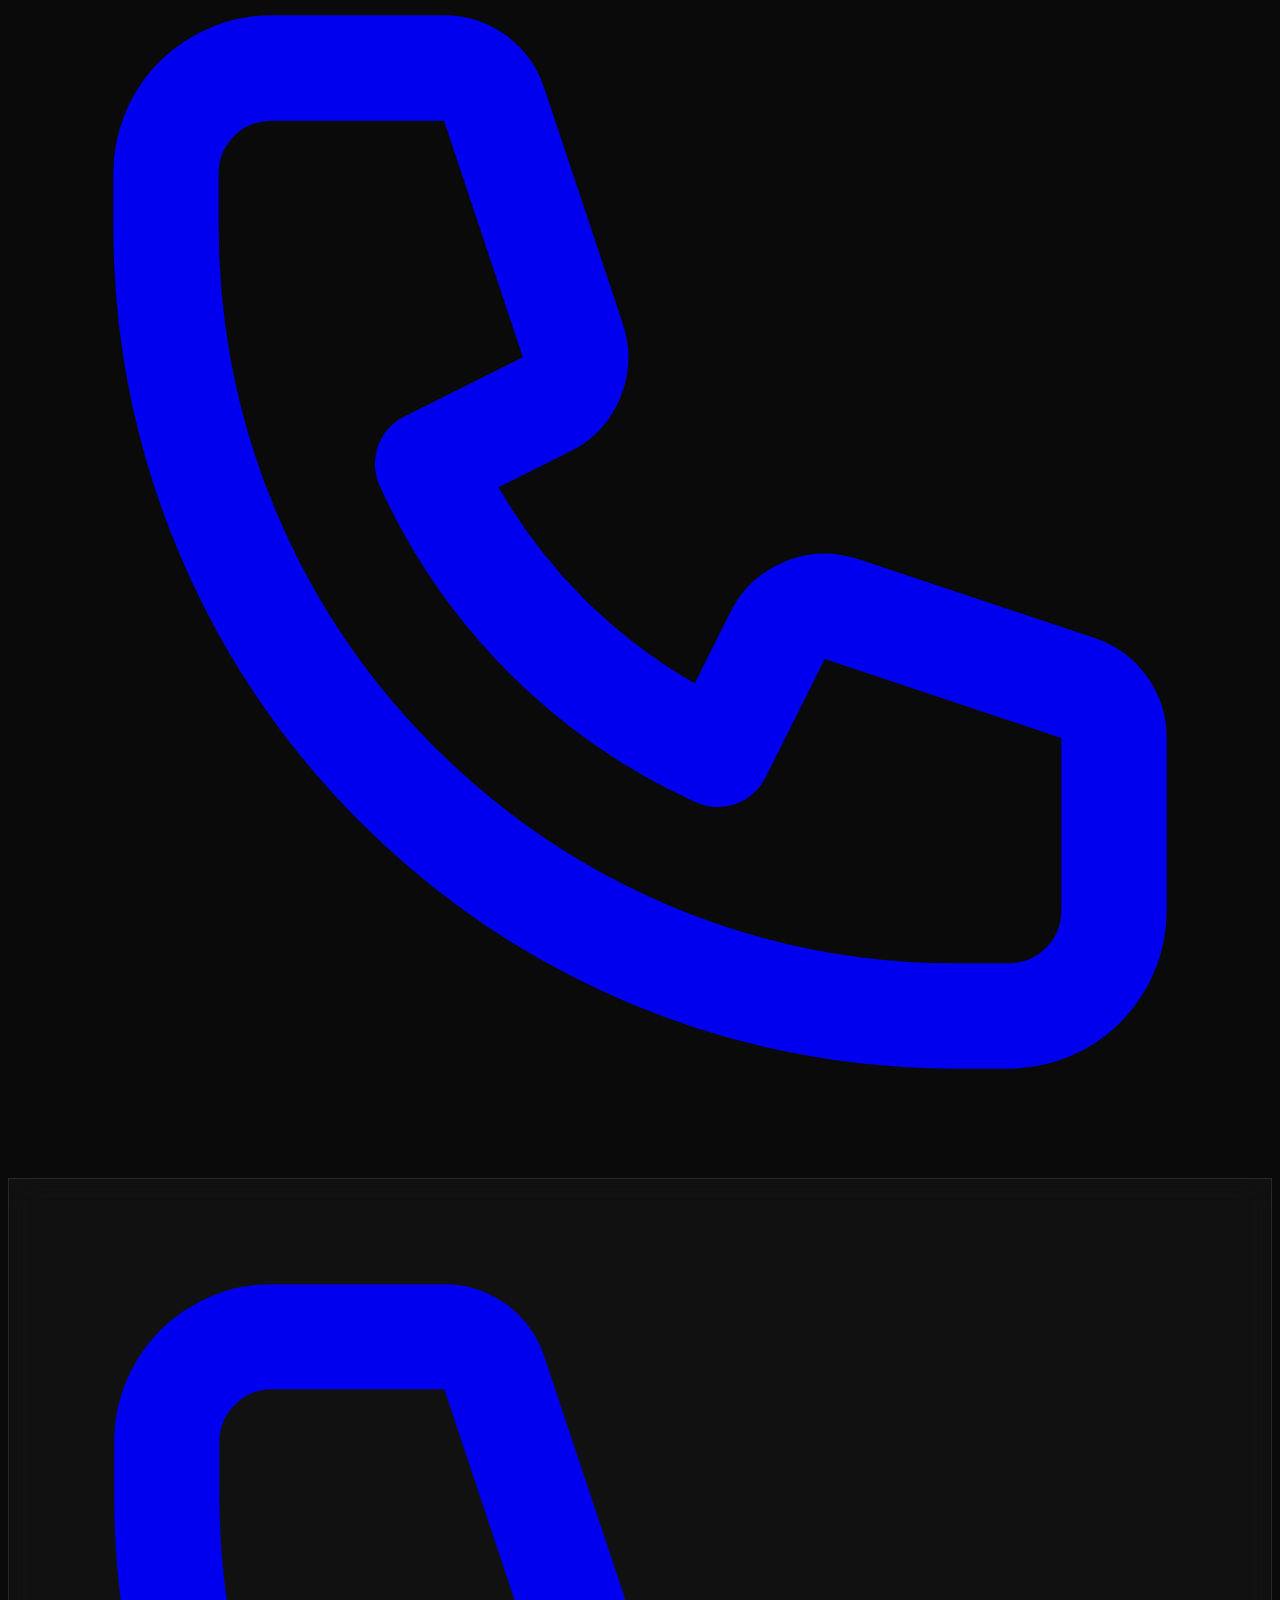
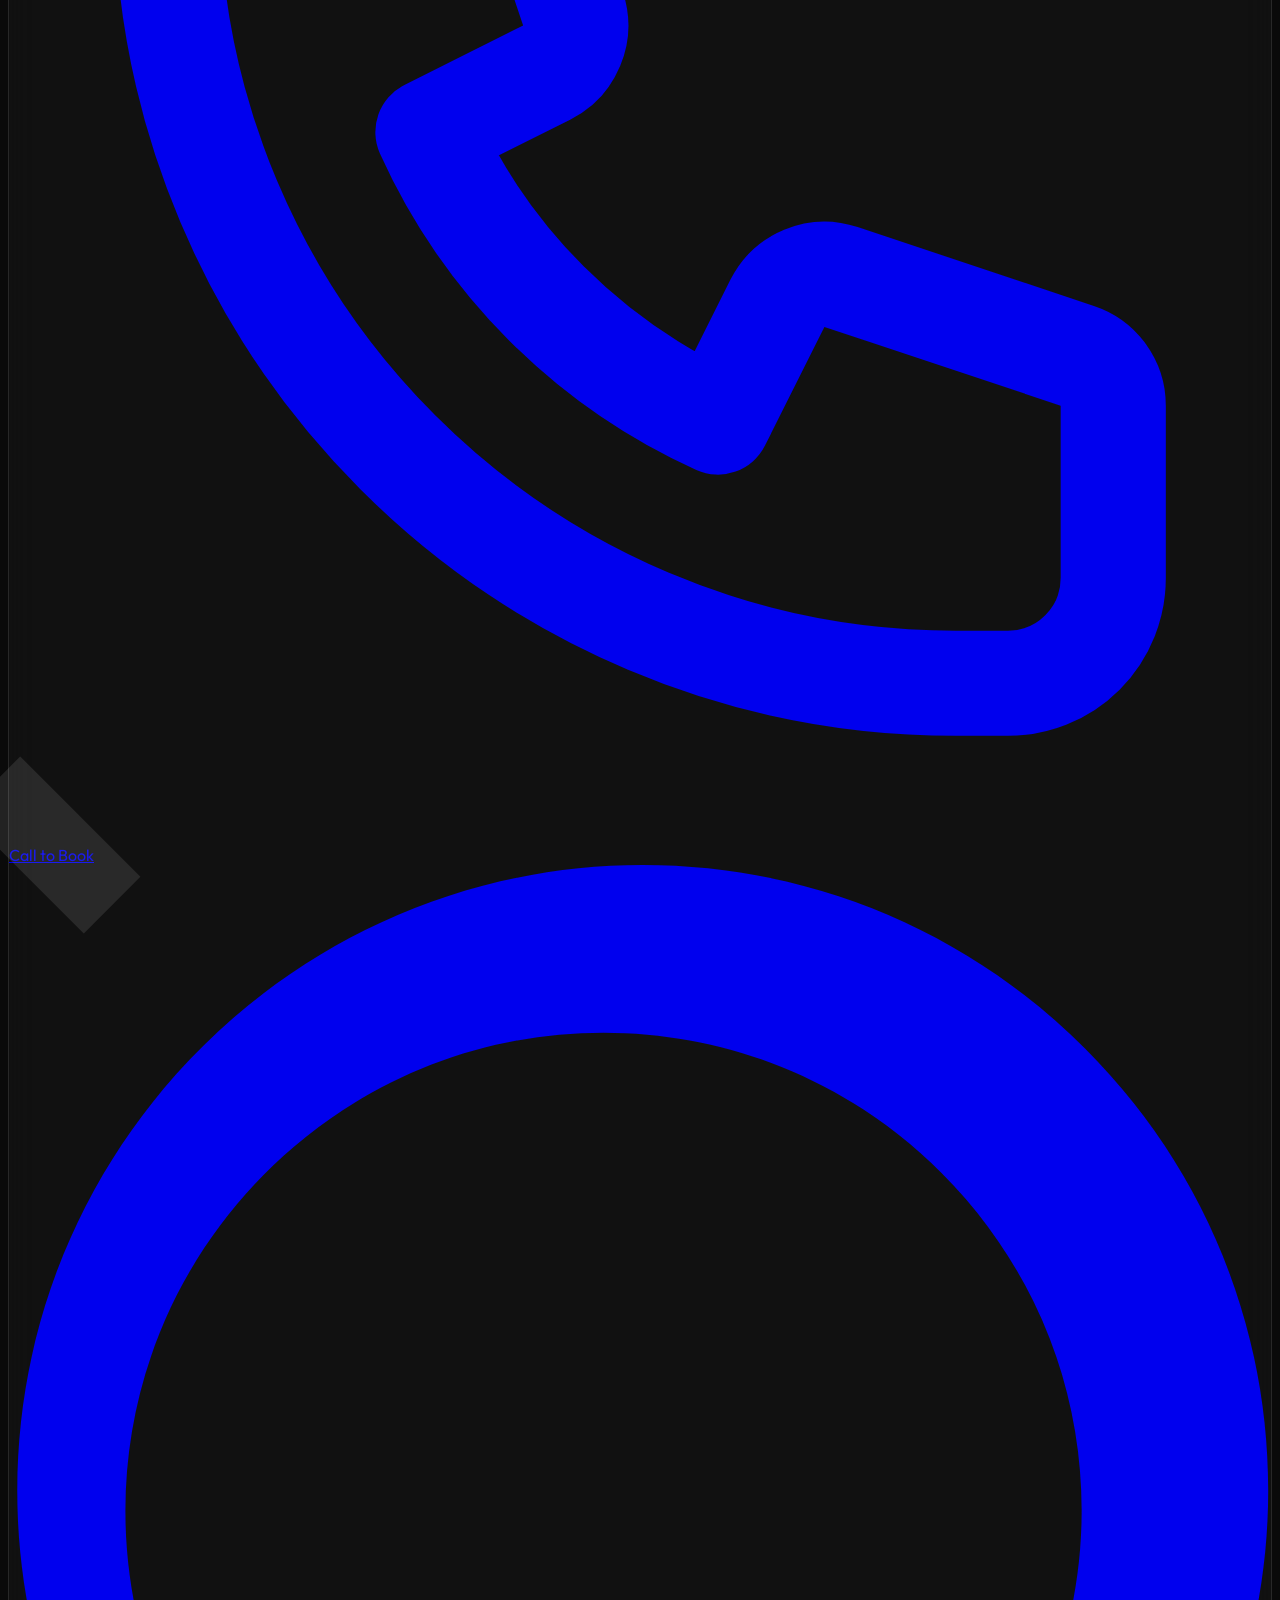
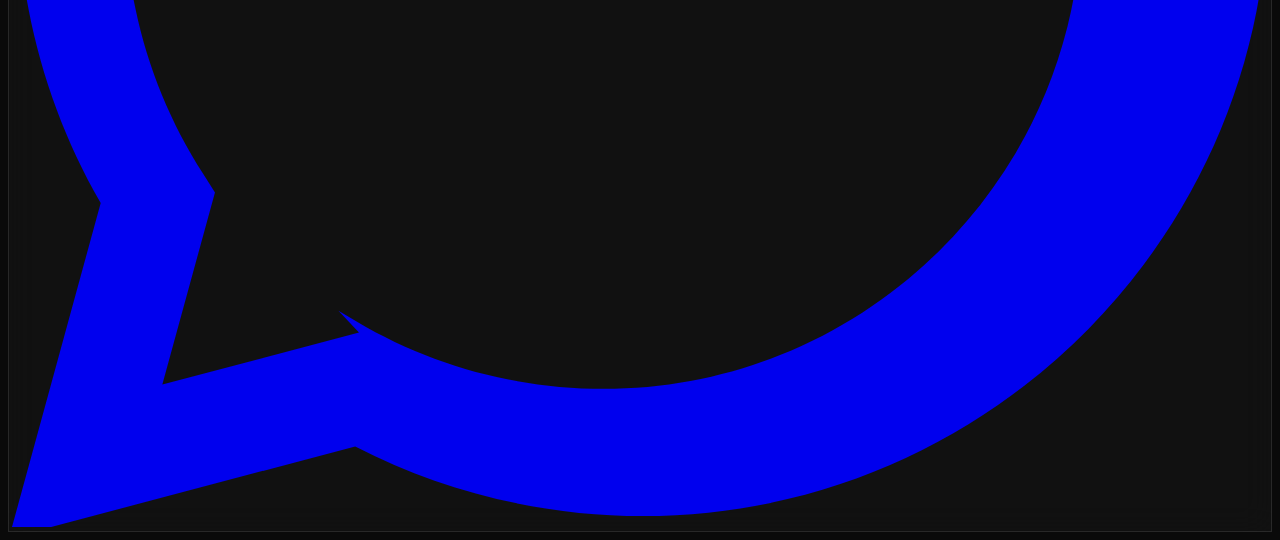
==== commit ad06a3a1: "Update index.html" ====
--- a/index.html
+++ b/index.html
@@ -168,7 +168,7 @@
         <div class="flex flex-wrap md:flex-nowrap gap-8 px-6 max-w-7xl mx-auto">
             <div class="w-full md:w-1/3 glass p-4 rounded-[2rem]" data-aos="fade-up" data-aos-delay="100">
                 <div class="h-64 md:h-80 rounded-2xl overflow-hidden mb-6">
-                    <img src="https://i.ibb.co/kg2hHs6h/IMG-7982.jpg" class="w-full h-full object-cover hover:scale-110 transition duration-700">
+                    <img src="https://i.ibb.co/gNMhnSL/IMG-8014.jpg" class="w-full h-full object-cover hover:scale-110 transition duration-700">
                 </div>
                 <h3 class="text-2xl font-bold mb-2">Standard Room</h3>
                 <p class="text-gray-400 text-sm mb-6">Minimalist, clean, and exactly what you need.</p>
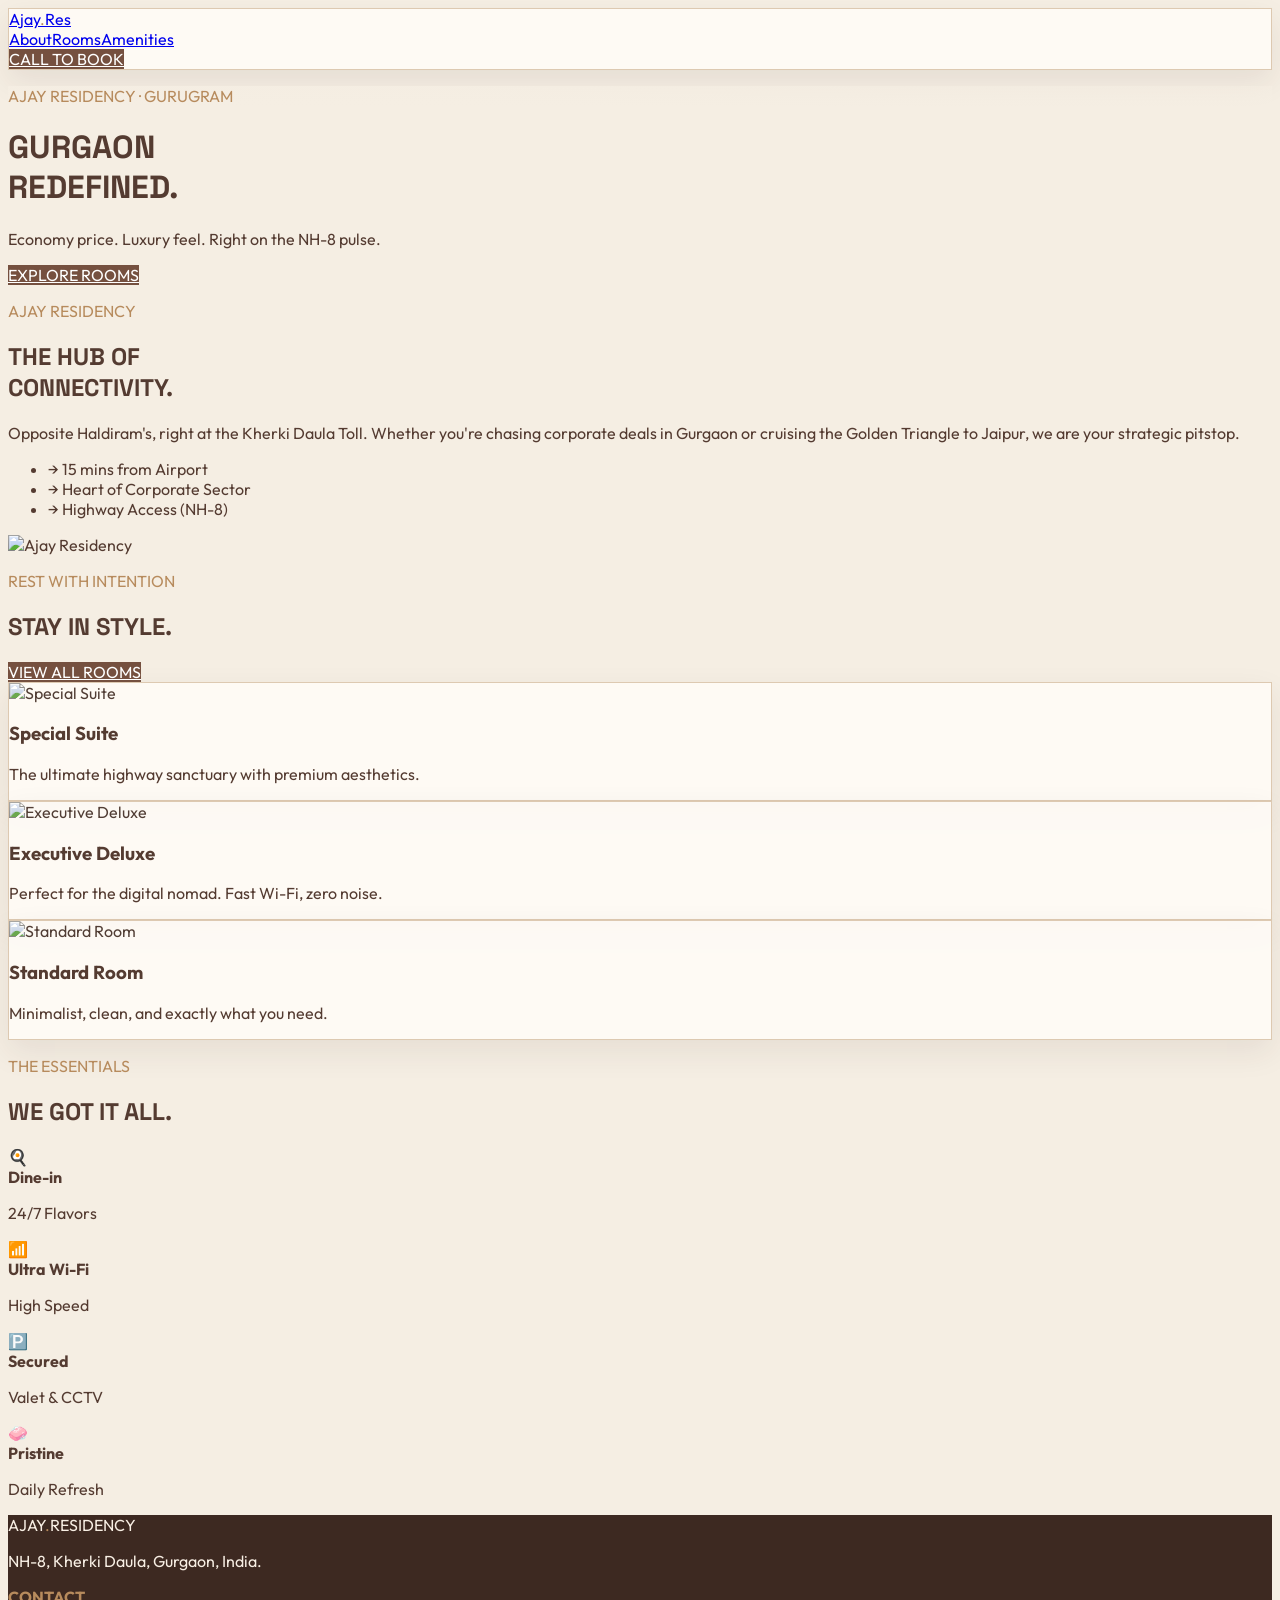
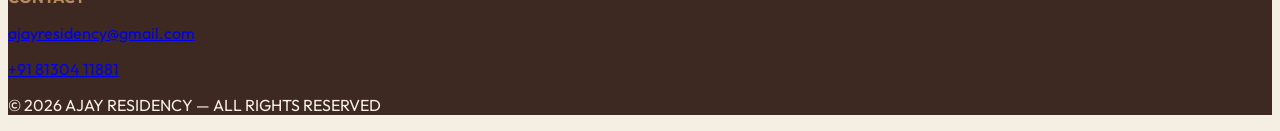
==== commit 3bb7dcf0: "Update index.html" ====
--- a/index.html
+++ b/index.html
@@ -1,315 +1,8 @@
-<!DOCTYPE html>
-<html lang="en">
-<head>
-    <meta charset="UTF-8">
-    <meta name="viewport" content="width=device-width, initial-scale=1.0">
-    <title>Ajay Residency | The Highway Hub</title>
-    <script src="https://cdn.tailwindcss.com"></script>
-    <link href="https://unpkg.com/aos@2.3.1/dist/aos.css" rel="stylesheet">
-    <link href="https://fonts.googleapis.com/css2?family=Space+Grotesk:wght@300;500;700&family=Outfit:wght@400;800&display=swap" rel="stylesheet">
-    
-    <style>
-        :root {
-            --primary: #6366f1;
-            --accent: #f43f5e;
-        }
-        body {
-            font-family: 'Outfit', sans-serif;
-            background-color: #0a0a0a;
-            color: #ffffff;
-            overflow-x: hidden;
-        }
-        .font-heading { font-family: 'Space Grotesk', sans-serif; }
-        
-        ::-webkit-scrollbar { width: 8px; }
-        ::-webkit-scrollbar-track { background: #0a0a0a; }
-        ::-webkit-scrollbar-thumb { background: var(--primary); border-radius: 10px; }
-
-        .glass {
-            background: rgba(255, 255, 255, 0.03);
-            backdrop-filter: blur(15px);
-            -webkit-backdrop-filter: blur(15px);
-            border: 1px solid rgba(255, 255, 255, 0.1);
-        }
-
-        .text-gradient {
-            background: linear-gradient(to right, #818cf8, #f43f5e);
-            -webkit-background-clip: text;
-            -webkit-text-fill-color: transparent;
-        }
-
-        .hero-zoom {
-            animation: slowZoom 20s infinite alternate;
-        }
-        @keyframes slowZoom {
-            from { transform: scale(1); }
-            to { transform: scale(1.1); }
-        }
-
-        .btn-hover:hover {
-            box-shadow: 0 0 20px rgba(99, 102, 241, 0.6);
-            transform: translateY(-2px);
-        }
-
-        .shine-effect {
-            position: relative;
-            overflow: hidden;
-        }
-        .shine-effect::after {
-            content: '';
-            position: absolute;
-            top: -50%;
-            left: -50%;
-            width: 200%;
-            height: 200%;
-            background: rgba(255,255,255,0.1);
-            transform: rotate(45deg);
-            transition: 0.5s;
-            pointer-events: none;
-        }
-        .shine-effect:hover::after {
-            left: 120%;
-        }
-
-        @keyframes softPulse {
-            0% { box-shadow: 0 0 0 0 rgba(99, 102, 241, 0.4); }
-            70% { box-shadow: 0 0 0 10px rgba(99, 102, 241, 0); }
-            100% { box-shadow: 0 0 0 0 rgba(99, 102, 241, 0); }
-        }
-        .nav-pulse {
-            animation: softPulse 2s infinite;
-        }
-    </style>
-</head>
-<body>
-
-    <nav class="fixed w-full z-[100] p-4 md:p-6">
-        <div class="max-w-6xl mx-auto glass rounded-2xl px-6 py-4 flex justify-between items-center">
-            <div class="text-xl md:text-2xl font-black tracking-tighter uppercase">Ajay<span class="text-indigo-500">.</span>Res</div>
-            
-            <div class="hidden md:flex space-x-8 text-xs font-bold uppercase tracking-widest">
-                <a href="#about" class="hover:text-indigo-400 transition">About</a>
-                <a href="rooms.html" class="hover:text-indigo-400 transition">Rooms</a>
-                <a href="dining.html" class="hover:text-indigo-400 transition text-indigo-400">Dine-In</a>
-                <a href="#amenities" class="hover:text-indigo-400 transition">Vibes</a>
-            </div>
-            
-            <div class="flex items-center gap-4">
-                <a href="tel:+918130411881" class="hidden sm:block bg-indigo-600 px-6 py-2 rounded-full text-xs font-bold btn-hover nav-pulse transition-all uppercase tracking-tighter">Call to Book</a>
-                
-                <button id="menu-btn" class="md:hidden text-white focus:outline-none p-2" aria-label="Toggle Menu">
-                    <svg class="w-6 h-6" fill="none" stroke="currentColor" viewBox="0 0 24 24">
-                        <path stroke-linecap="round" stroke-linejoin="round" stroke-width="2" d="M4 6h16M4 12h16m-7 6h7"></path>
-                    </svg>
-                </button>
-            </div>
-        </div>
-
-        <div id="mobile-menu" class="fixed inset-0 bg-black/95 backdrop-blur-xl z-[150] flex flex-col items-center justify-center space-y-8 opacity-0 pointer-events-none transition-all duration-300 md:hidden">
-            <button id="close-btn" class="absolute top-8 right-8 text-white p-2 focus:outline-none" aria-label="Close Menu">
-                <svg class="w-8 h-8" fill="none" stroke="currentColor" viewBox="0 0 24 24">
-                    <path stroke-linecap="round" stroke-linejoin="round" stroke-width="2" d="M6 18L18 6M6 6l12 12"></path>
-                </svg>
-            </button>
-            <a href="#about" class="mobile-link text-3xl font-bold tracking-tighter uppercase hover:text-indigo-400 transition">About</a>
-            <a href="rooms.html" class="mobile-link text-3xl font-bold tracking-tighter uppercase hover:text-indigo-400 transition">Rooms</a>
-            <a href="dining.html" class="mobile-link text-3xl font-bold tracking-tighter uppercase text-indigo-400 hover:text-indigo-300 transition">Dine-In</a>
-            <a href="#amenities" class="mobile-link text-3xl font-bold tracking-tighter uppercase hover:text-indigo-400 transition">Vibes</a>
-            <div class="pt-8">
-                <a href="tel:+918130411881" class="bg-indigo-600 px-10 py-4 rounded-full font-black text-sm uppercase tracking-wider shadow-lg active:scale-95 transition-all">Call to Book</a>
-            </div>
-        </div>
-    </nav>
-
-    <section class="relative h-screen flex items-center justify-center overflow-hidden">
-        <div class="absolute inset-0 z-0">
-            <img src="https://i.ibb.co/RTjXBcbw/Whats-App-Image-2026-05-20-at-10-10-04-PM.jpg" class="w-full h-full object-cover hero-zoom opacity-50">
-            <div class="absolute inset-0 bg-gradient-to-b from-transparent via-black/60 to-[#0a0a0a]"></div>
-        </div>
-        
-        <div class="relative z-10 text-center px-4" data-aos="zoom-out" data-aos-duration="1500">
-            <h1 class="text-5xl md:text-9xl font-heading font-extrabold tracking-tighter mb-4 leading-none text-white">
-                GURGAON <br> <span class="text-gradient">REDEFINED.</span>
-            </h1>
-            <p class="text-gray-400 text-lg md:text-xl max-w-xl mx-auto mb-8 font-light italic">
-                Economy price. Luxury feel. Right on the NH-8 pulse.
-            </p>
-            <div class="flex justify-center gap-4">
-                <div class="w-1 h-12 bg-indigo-500 animate-bounce"></div>
-            </div>
-        </div>
-    </section>
-
-    <section id="about" class="py-24 md:py-32 px-6">
-        <div class="max-w-5xl mx-auto grid md:grid-cols-2 gap-16 items-center">
-            <div data-aos="fade-right">
-                <h2 class="text-4xl md:text-6xl font-extrabold mb-6 leading-tight">THE HUB OF <br>CONNECTIVITY.</h2>
-                <p class="text-gray-400 text-lg mb-6 leading-relaxed">
-                    Opposite Haldiram's, right at the Kherki Daula Toll. Whether you're chasing corporate deals in Gurgaon or cruising the Golden Triangle to Jaipur, we are your strategic pitstop.
-                </p>
-                <ul class="space-y-4 font-bold text-indigo-400">
-                    <li class="flex items-center gap-2"><span>→</span> 15 Mins from Airport</li>
-                    <li class="flex items-center gap-2"><span>→</span> Heart of Corporate Sector</li>
-                    <li class="flex items-center gap-2"><span>→</span> Highway Access (NH-8)</li>
-                </ul>
-            </div>
-            <div class="relative" data-aos="fade-left">
-                <div class="absolute -inset-4 bg-indigo-600/20 blur-3xl rounded-full"></div>
-                <img src="https://i.ibb.co/vx64csbT/Whats-App-Image-2026-05-20-at-10-10-04-PM-1.jpg" class="relative rounded-3xl grayscale hover:grayscale-0 transition duration-700 shadow-2xl">
-            </div>
-        </div>
-    </section>
-
-    <section id="rooms" class="py-24 md:py-32 bg-[#111] overflow-hidden">
-        <div class="max-w-7xl mx-auto px-6 mb-16">
-            <h2 class="text-5xl md:text-7xl font-black tracking-tighter italic" data-aos="fade-up">STAY IN STYLE.</h2>
-        </div>
-        
-        <div class="flex flex-wrap md:flex-nowrap gap-8 px-6 max-w-7xl mx-auto">
-            <div class="w-full md:w-1/3 glass p-4 rounded-[2rem]" data-aos="fade-up" data-aos-delay="100">
-                <div class="h-64 md:h-80 rounded-2xl overflow-hidden mb-6">
-                    <img src="https://i.ibb.co/gNMhnSL/IMG-8014.jpg" class="w-full h-full object-cover hover:scale-110 transition duration-700">
-                </div>
-                <h3 class="text-2xl font-bold mb-2">Standard Room</h3>
-                <p class="text-gray-400 text-sm mb-6">Minimalist, clean, and exactly what you need.</p>
-                <div class="flex justify-between items-center border-t border-white/10 pt-4">
-                    <span class="font-bold text-xl text-indigo-400">₹1,800</span>
-                    <a href="rooms.html" class="text-xs uppercase tracking-widest font-black bg-white/5 px-4 py-2 rounded-lg hover:bg-indigo-600 hover:text-white transition-all">Book Now</a>
-                </div>
-            </div>
-
-            <div class="w-full md:w-1/3 glass p-4 rounded-[2rem]" data-aos="fade-up" data-aos-delay="200">
-                <div class="h-64 md:h-80 rounded-2xl overflow-hidden mb-6">
-                    <img src="https://i.ibb.co/kg2hHs6h/IMG-7982.jpg" class="w-full h-full object-cover hover:scale-110 transition duration-700">
-                </div>
-                <h3 class="text-2xl font-bold mb-2">Executive Deluxe</h3>
-                <p class="text-gray-400 text-sm mb-6">Perfect for the digital nomad. Fast Wi-Fi, zero noise.</p>
-                <div class="flex justify-between items-center border-t border-white/10 pt-4">
-                    <span class="font-bold text-xl text-indigo-400">₹2,000</span>
-                    <a href="rooms.html" class="text-xs uppercase tracking-widest font-black bg-white/5 px-4 py-2 rounded-lg hover:bg-indigo-600 hover:text-white transition-all">Book Now</a>
-                </div>
-            </div>
-
-            <div class="w-full md:w-1/3 glass p-4 rounded-[2rem]" data-aos="fade-up" data-aos-delay="300">
-                <div class="h-64 md:h-80 rounded-2xl overflow-hidden mb-6">
-                    <img src="https://i.ibb.co/1t5Byx2F/IMG-7993.jpg" class="w-full h-full object-cover hover:scale-110 transition duration-700">
-                </div>
-                <h3 class="text-2xl font-bold mb-2">Special Suite</h3>
-                <p class="text-gray-400 text-sm mb-6">The ultimate highway sanctuary with premium aesthetics.</p>
-                <div class="flex justify-between items-center border-t border-white/10 pt-4">
-                    <span class="font-bold text-xl text-indigo-400">₹3,400</span>
-                    <a href="rooms.html" class="text-xs uppercase tracking-widest font-black bg-white/5 px-4 py-2 rounded-lg hover:bg-indigo-600 hover:text-white transition-all">Book Now</a>
-                </div>
-            </div>
-        </div>
-    </section>
-
-    <section id="amenities" class="py-24 md:py-32 px-6 bg-black">
-        <div class="max-w-5xl mx-auto">
-            <div class="grid md:grid-cols-2 gap-12 border-b border-white/10 pb-20 mb-20">
-                <div data-aos="zoom-in">
-                    <span class="text-indigo-500 font-black tracking-widest text-xs uppercase">The Essentials</span>
-                    <h2 class="text-4xl md:text-5xl font-bold mt-4 mb-8">NO CAP, <br>WE GOT IT ALL.</h2>
-                </div>
-                <div class="grid grid-cols-2 gap-8" data-aos="fade-up">
-                    <div><div class="text-3xl mb-2">🍳</div><h4 class="font-bold">Dine-in</h4><p class="text-gray-500 text-xs">24/7 Flavors</p></div>
-                    <div><div class="text-3xl mb-2">📶</div><h4 class="font-bold">Ultra Wi-Fi</h4><p class="text-gray-500 text-xs">High Speed</p></div>
-                    <div><div class="text-3xl mb-2">🅿️</div><h4 class="font-bold">Secured</h4><p class="text-gray-500 text-xs">Valet & CCTV</p></div>
-                    <div><div class="text-3xl mb-2">🧼</div><h4 class="font-bold">Pristine</h4><p class="text-gray-500 text-xs">Daily Refresh</p></div>
-                </div>
-            </div>
-        </div>
-    </section>
-
-    <footer class="py-20 px-6 bg-[#0a0a0a] border-t border-white/5 pb-40 md:pb-20">
-        <div class="max-w-6xl mx-auto flex flex-col md:flex-row justify-between items-start gap-12">
-            <div>
-                <div class="text-3xl font-black mb-6 uppercase">Ajay<span class="text-indigo-500">.</span>Residency</div>
-                <p class="text-gray-500 max-w-sm">NH-8, Kherki Daula, Gurgaon, India. Your journey deserves a better stop.</p>
-            </div>
-            <div class="grid grid-cols-2 gap-16">
-                <div>
-                    <h5 class="font-bold mb-4 uppercase text-xs tracking-widest text-indigo-400">Contact</h5>
-                    <p class="text-gray-400 text-sm italic">ajayresidency@gmail.com</p>
-                    <p class="text-gray-400 text-sm">+91- 8130411881</p>
-                </div>
-                <div>
-                    <h5 class="font-bold mb-4 uppercase text-xs tracking-widest text-indigo-400">Social</h5>
-                    <div class="flex gap-4">
-                        <a href="#" class="hover:text-indigo-400">IG</a>
-                        <a href="#" class="hover:text-indigo-400">FB</a>
-                        <a href="#" class="hover:text-indigo-400">TW</a>
-                    </div>
-                </div>
-            </div>
-        </div>
-        <div class="text-center mt-20 text-[10px] text-gray-600 uppercase tracking-[0.5em]">
-            &copy; 2026 AJAY RESIDENCY — ALL RIGHTS RESERVED
-        </div>
-    </footer>
-
-    <div class="fixed bottom-10 right-8 z-[100] hidden md:flex flex-col gap-4">
-        <a href="https://wa.me/918130411881" target="_blank" 
-           class="group relative w-16 h-16 bg-[#25D366] rounded-2xl flex items-center justify-center shadow-lg hover:scale-110 transition-all duration-300"
-           data-aos="fade-left" data-aos-delay="400">
-            <svg class="w-9 h-9 text-white relative z-10" fill="currentColor" viewBox="0 0 24 24">
-                <path d="M.057 24l1.687-6.163c-1.041-1.804-1.588-3.849-1.587-5.946.003-6.556 5.338-11.891 11.893-11.891 3.181.001 6.167 1.24 8.413 3.488 2.246 2.248 3.484 5.232 3.484 8.412-.003 6.557-5.338 11.892-11.893 11.892-1.912-.001-3.793-.457-5.47-1.324l-6.537 1.732zm6.208-4.114l.345.205c1.411.838 3.033 1.281 4.698 1.282 5.011 0 9.088-4.077 9.091-9.088.001-2.428-.946-4.709-2.665-6.429-1.719-1.719-4.001-2.666-6.427-2.667-5.013 0-9.09 4.077-9.093 9.089-.001 1.77.51 3.493 1.478 5.006l.225.353-1.001 3.655 3.74-.989z"/>
-            </svg>
-        </a>
-        <a href="tel:+918130411881" 
-           class="group relative w-16 h-16 bg-white rounded-2xl flex items-center justify-center shadow-2xl hover:scale-110 transition-all"
-           data-aos="fade-left" data-aos-delay="500">
-            <svg class="w-7 h-7 text-indigo-600 group-hover:scale-110 transition-transform" fill="none" stroke="currentColor" viewBox="0 0 24 24">
-                <path stroke-linecap="round" stroke-linejoin="round" stroke-width="2" d="M3 5a2 2 0 012-2h3.28a1 1 0 01.948.684l1.498 4.493a1 1 0 01-.502 1.21l-2.257 1.13a11.042 11.042 0 005.516 5.516l1.13-2.257a1 1 0 011.21-.502l4.493 1.498a1 1 0 01.684.949V19a2 2 0 01-2 2h-1C9.716 21 3 14.284 3 6V5z"/>
-            </svg>
-        </a>
-    </div>
-
-    <div class="fixed bottom-6 left-1/2 -translate-x-1/2 w-[92%] z-[100] md:hidden">
-        <div class="glass flex items-center justify-between p-2 rounded-2xl border border-white/20 shadow-2xl">
-            <a href="tel:+918130411881" class="flex-[2] flex items-center justify-center gap-3 bg-indigo-600 shine-effect py-4 rounded-xl font-black text-[10px] tracking-[0.2em] uppercase text-white shadow-lg active:scale-95 transition-transform">
-                <svg class="w-4 h-4 animate-pulse" fill="none" stroke="currentColor" viewBox="0 0 24 24">
-                    <path stroke-linecap="round" stroke-linejoin="round" stroke-width="2" d="M3 5a2 2 0 012-2h3.28a1 1 0 01.948.684l1.498 4.493a1 1 0 01-.502 1.21l-2.257 1.13a11.042 11.042 0 005.516 5.516l1.13-2.257a1 1 0 011.21-.502l4.493 1.498a1 1 0 01.684.949V19a2 2 0 01-2 2h-1C9.716 21 3 14.284 3 6V5z"/>
-                </svg>
-                Call to Book
-            </a>
-            <a href="https://wa.me/918130411881" class="flex-1 ml-2 flex items-center justify-center bg-white/5 hover:bg-white/10 py-4 rounded-xl transition-colors">
-                <svg class="w-6 h-6 text-[#25D366]" fill="currentColor" viewBox="0 0 24 24">
-                    <path d="M.057 24l1.687-6.163c-1.041-1.804-1.588-3.849-1.587-5.946.003-6.556 5.338-11.891 11.893-11.891 3.181.001 6.167 1.24 8.413 3.488 2.246 2.248 3.484 5.232 3.484 8.412-.003 6.557-5.338 11.892-11.893 11.892-1.912-.001-3.793-.457-5.47-1.324l-6.537 1.732zm6.208-4.114l.345.205c1.411.838 3.033 1.281 4.698 1.282 5.011 0 9.088-4.077 9.091-9.088.001-2.428-.946-4.709-2.665-6.429-1.719-1.719-4.001-2.666-6.427-2.667-5.013 0-9.09 4.077-9.093 9.089-.001 1.77.51 3.493 1.478 5.006l.225.353-1.001 3.655 3.74-.989z"/>
-                </svg>
-            </a>
-        </div>
-    </div>
-
-    <script src="https://unpkg.com/aos@2.3.1/dist/aos.js"></script>
-    <script>
-        // Initialize Scroll Animations
-        AOS.init({
-            duration: 800,
-            once: false,
-            mirror: true,
-            offset: 50
-        });
-
-        // Mobile Hamburger Menu Logic
-        const menuBtn = document.getElementById('menu-btn');
-        const closeBtn = document.getElementById('close-btn');
-        const mobileMenu = document.getElementById('mobile-menu');
-        const mobileLinks = document.querySelectorAll('.mobile-link');
-
-        const toggleMenu = () => {
-            mobileMenu.classList.toggle('opacity-0');
-            mobileMenu.classList.toggle('pointer-events-none');
-            document.body.classList.toggle('overflow-hidden'); // Stops page scroll behind overlay
-        };
-
-        menuBtn.addEventListener('click', toggleMenu);
-        closeBtn.addEventListener('click', toggleMenu);
-
-        // Auto-close overlay when choosing a link destination
-        mobileLinks.forEach(link => {
-            link.addEventListener('click', toggleMenu);
-        });
-    </script>
-</body>
-</html>
+<!DOCTYPE html><html lang="en"><head><meta charset="UTF-8"><meta name="viewport" content="width=device-width,initial-scale=1"><title>Ajay Residency | Gurgaon</title><script src="https://cdn.tailwindcss.com"></script><link href="https://fonts.googleapis.com/css2?family=Space+Grotesk:wght@300;500;700&family=Outfit:wght@400;800&display=swap" rel="stylesheet"><style>:root{--ink:#543b31;--espresso:#3d2921;--clay:#75503f;--gold:#b78b5d;--cream:#f5eee3;--paper:#fffcf7;--sand:#e9dcc9}body{font-family:Outfit,sans-serif;background:var(--cream);color:var(--ink)}.heading{font-family:'Space Grotesk',sans-serif}.glass{background:rgba(255,252,247,.88);border:1px solid #ddc9b1;box-shadow:0 12px 30px #3d292115}.accent{color:var(--gold)}.button{background:var(--clay);color:#fff}.button:hover{background:var(--espresso)}.hero{background:linear-gradient(90deg,#f5eee3e8 35%,#f5eee388),url('https://images.unsplash.com/photo-1542314831-068cd1dbfeeb?q=80&w=2070') center/cover}.card img{filter:saturate(.8) sepia(.08)}footer{background:var(--espresso);color:#f8efe4}</style></head><body>
+<nav class="fixed top-0 z-50 w-full p-4 md:p-6"><div class="glass max-w-6xl mx-auto flex items-center justify-between rounded-2xl px-6 py-4"><a href="./" class="text-xl font-black uppercase">Ajay<span class="accent">.</span>Res</a><div class="hidden md:flex gap-8 text-xs font-bold uppercase tracking-widest"><a href="#about">About</a><a href="rooms/">Rooms</a><a href="#amenities">Amenities</a></div><a href="tel:+918130411881" class="button rounded-full px-5 py-2 text-xs font-bold">CALL TO BOOK</a></div></nav>
+<header class="hero min-h-screen flex items-center"><div class="max-w-6xl mx-auto w-full px-6"><p class="accent text-xs font-bold tracking-[.25em] mb-4">AJAY RESIDENCY · GURUGRAM</p><h1 class="heading text-6xl md:text-9xl font-bold leading-none">GURGAON<br><span class="italic text-[#805947]">REDEFINED.</span></h1><p class="mt-6 max-w-xl text-lg text-[#76645a] italic">Economy price. Luxury feel. Right on the NH-8 pulse.</p><a href="rooms/" class="button inline-block mt-8 rounded-full px-7 py-3 text-sm font-bold">EXPLORE ROOMS</a></div></header>
+<section id="about" class="max-w-5xl mx-auto grid md:grid-cols-2 gap-16 items-center px-6 py-28"><div><p class="accent text-xs font-bold tracking-[.25em] mb-4">AJAY RESIDENCY</p><h2 class="heading text-4xl md:text-6xl font-bold">THE HUB OF<br>CONNECTIVITY.</h2><p class="mt-6 text-[#76645a] leading-relaxed">Opposite Haldiram's, right at the Kherki Daula Toll. Whether you're chasing corporate deals in Gurgaon or cruising the Golden Triangle to Jaipur, we are your strategic pitstop.</p><ul class="mt-6 space-y-3 font-bold text-[#805947]"><li>→ 15 mins from Airport</li><li>→ Heart of Corporate Sector</li><li>→ Highway Access (NH-8)</li></ul></div><img src="https://images.unsplash.com/photo-1566073771259-6a8506099945?q=80&w=1000" class="rounded-3xl shadow-xl" alt="Ajay Residency"></section>
+<section id="rooms" class="bg-[#e9dcc9] py-28"><div class="max-w-7xl mx-auto px-6"><p class="accent text-xs font-bold tracking-[.25em] mb-4">REST WITH INTENTION</p><div class="flex flex-wrap justify-between items-end gap-6"><h2 class="heading text-5xl md:text-7xl font-bold italic">STAY IN STYLE.</h2><a href="rooms/" class="button rounded-full px-6 py-3 text-xs font-bold">VIEW ALL ROOMS</a></div><div class="grid md:grid-cols-3 gap-8 mt-12"><article class="card glass p-4 rounded-3xl"><img src="https://images.unsplash.com/photo-1618773928121-c32242e63f39?q=80&w=800" class="h-72 w-full object-cover rounded-2xl" alt="Special Suite"><h3 class="text-2xl font-bold mt-5">Special Suite</h3><p class="mt-2 text-sm text-[#76645a]">The ultimate highway sanctuary with premium aesthetics.</p></article><article class="card glass p-4 rounded-3xl"><img src="https://images.unsplash.com/photo-1590490360182-c33d57733427?q=80&w=800" class="h-72 w-full object-cover rounded-2xl" alt="Executive Deluxe"><h3 class="text-2xl font-bold mt-5">Executive Deluxe</h3><p class="mt-2 text-sm text-[#76645a]">Perfect for the digital nomad. Fast Wi-Fi, zero noise.</p></article><article class="card glass p-4 rounded-3xl"><img src="https://images.unsplash.com/photo-1566665797739-1674de7a421a?q=80&w=800" class="h-72 w-full object-cover rounded-2xl" alt="Standard Room"><h3 class="text-2xl font-bold mt-5">Standard Room</h3><p class="mt-2 text-sm text-[#76645a]">Minimalist, clean, and exactly what you need.</p></article></div></div></section>
+<section id="amenities" class="py-28"><div class="max-w-5xl mx-auto px-6"><p class="accent text-xs font-bold tracking-[.25em] mb-4">THE ESSENTIALS</p><h2 class="heading text-5xl font-bold">WE GOT IT ALL.</h2><div class="grid grid-cols-2 md:grid-cols-4 gap-8 mt-10"><div><div class="text-3xl">🍳</div><b>Dine-in</b><p class="text-sm text-[#937b6b]">24/7 Flavors</p></div><div><div class="text-3xl">📶</div><b>Ultra Wi-Fi</b><p class="text-sm text-[#937b6b]">High Speed</p></div><div><div class="text-3xl">🅿️</div><b>Secured</b><p class="text-sm text-[#937b6b]">Valet & CCTV</p></div><div><div class="text-3xl">🧼</div><b>Pristine</b><p class="text-sm text-[#937b6b]">Daily Refresh</p></div></div></div></section>
+<footer class="px-6 py-14"><div class="max-w-6xl mx-auto flex flex-col md:flex-row justify-between gap-8"><div><div class="text-2xl font-black">AJAY<span class="accent">.</span>RESIDENCY</div><p class="mt-3 text-sm text-[#d8c2ae]">NH-8, Kherki Daula, Gurgaon, India.</p></div><div><b class="accent text-xs tracking-widest">CONTACT</b><p class="mt-3"><a href="mailto:ajayresidency@gmail.com">ajayresidency@gmail.com</a></p><p><a href="tel:+918130411881">+91 81304 11881</a></p></div></div><p class="max-w-6xl mx-auto mt-12 text-center text-xs text-[#d8c2ae]">© 2026 AJAY RESIDENCY — ALL RIGHTS RESERVED</p></footer>
+</body></html>
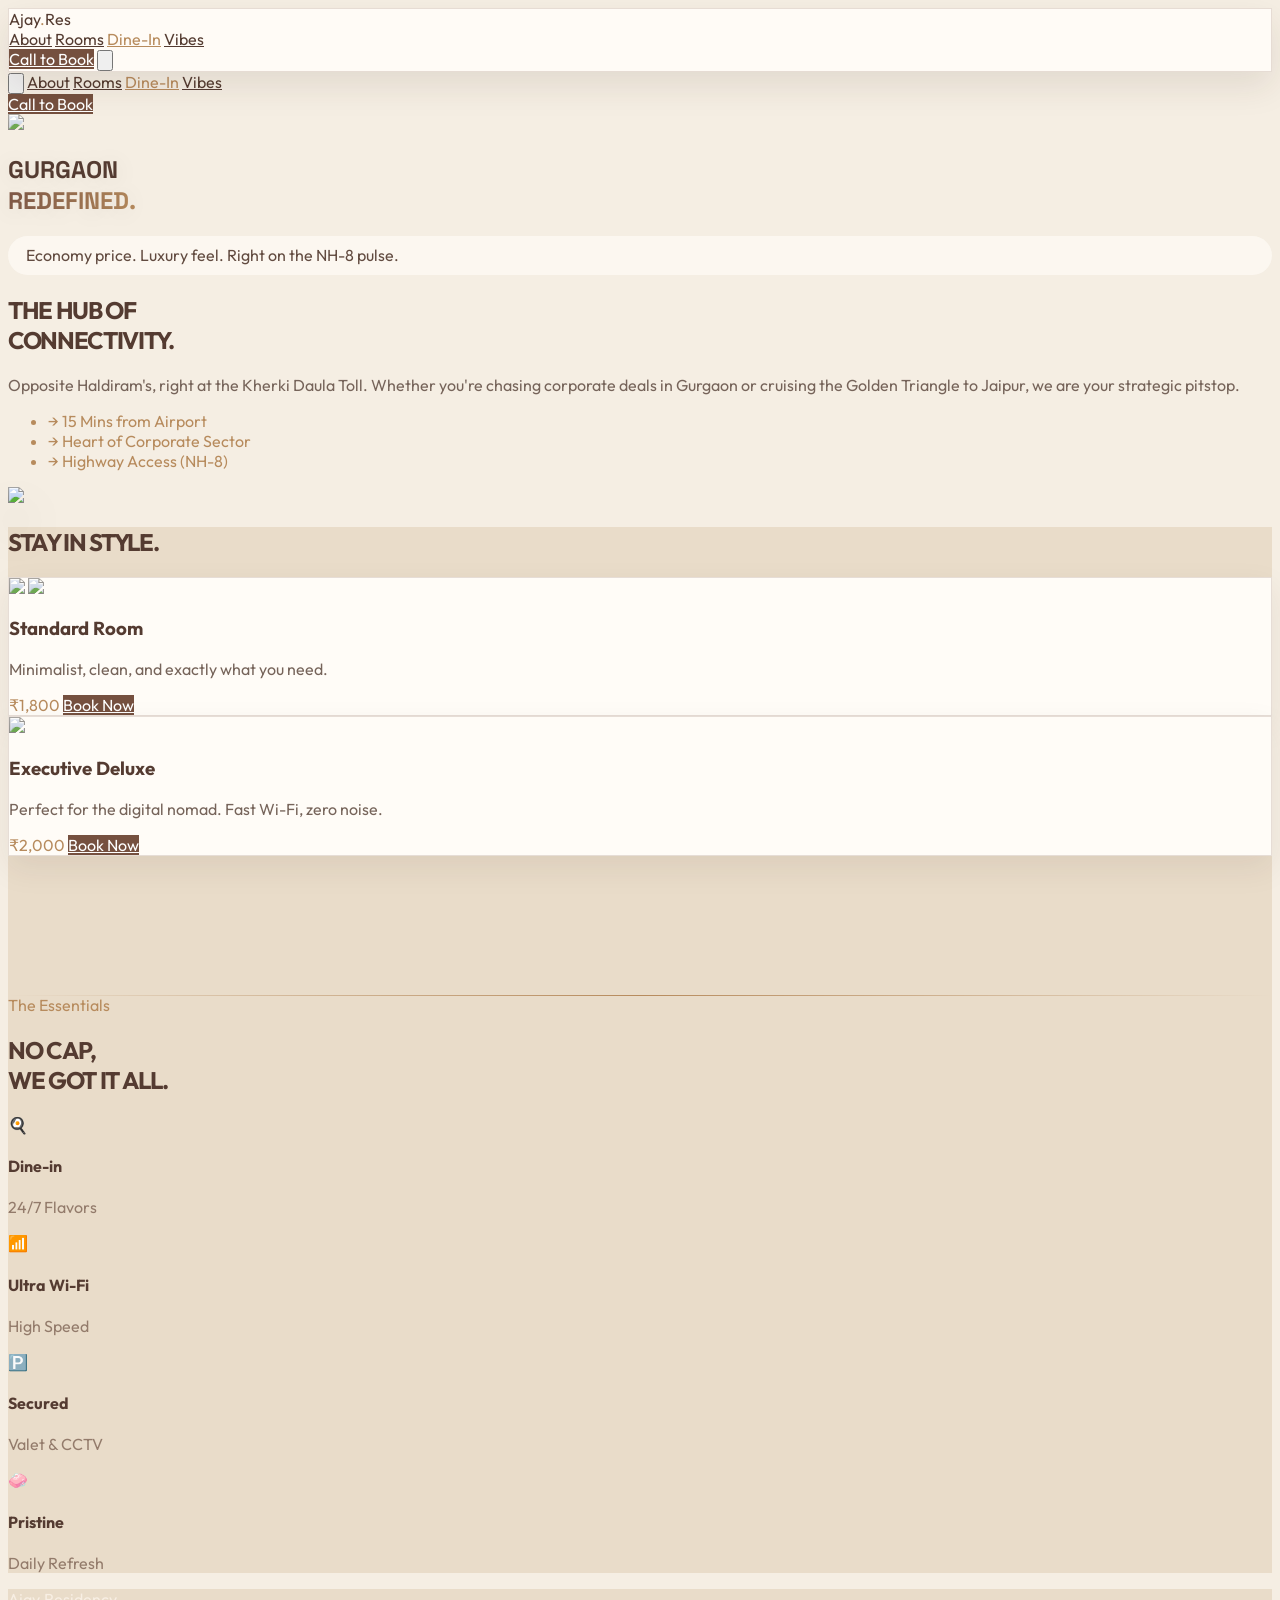
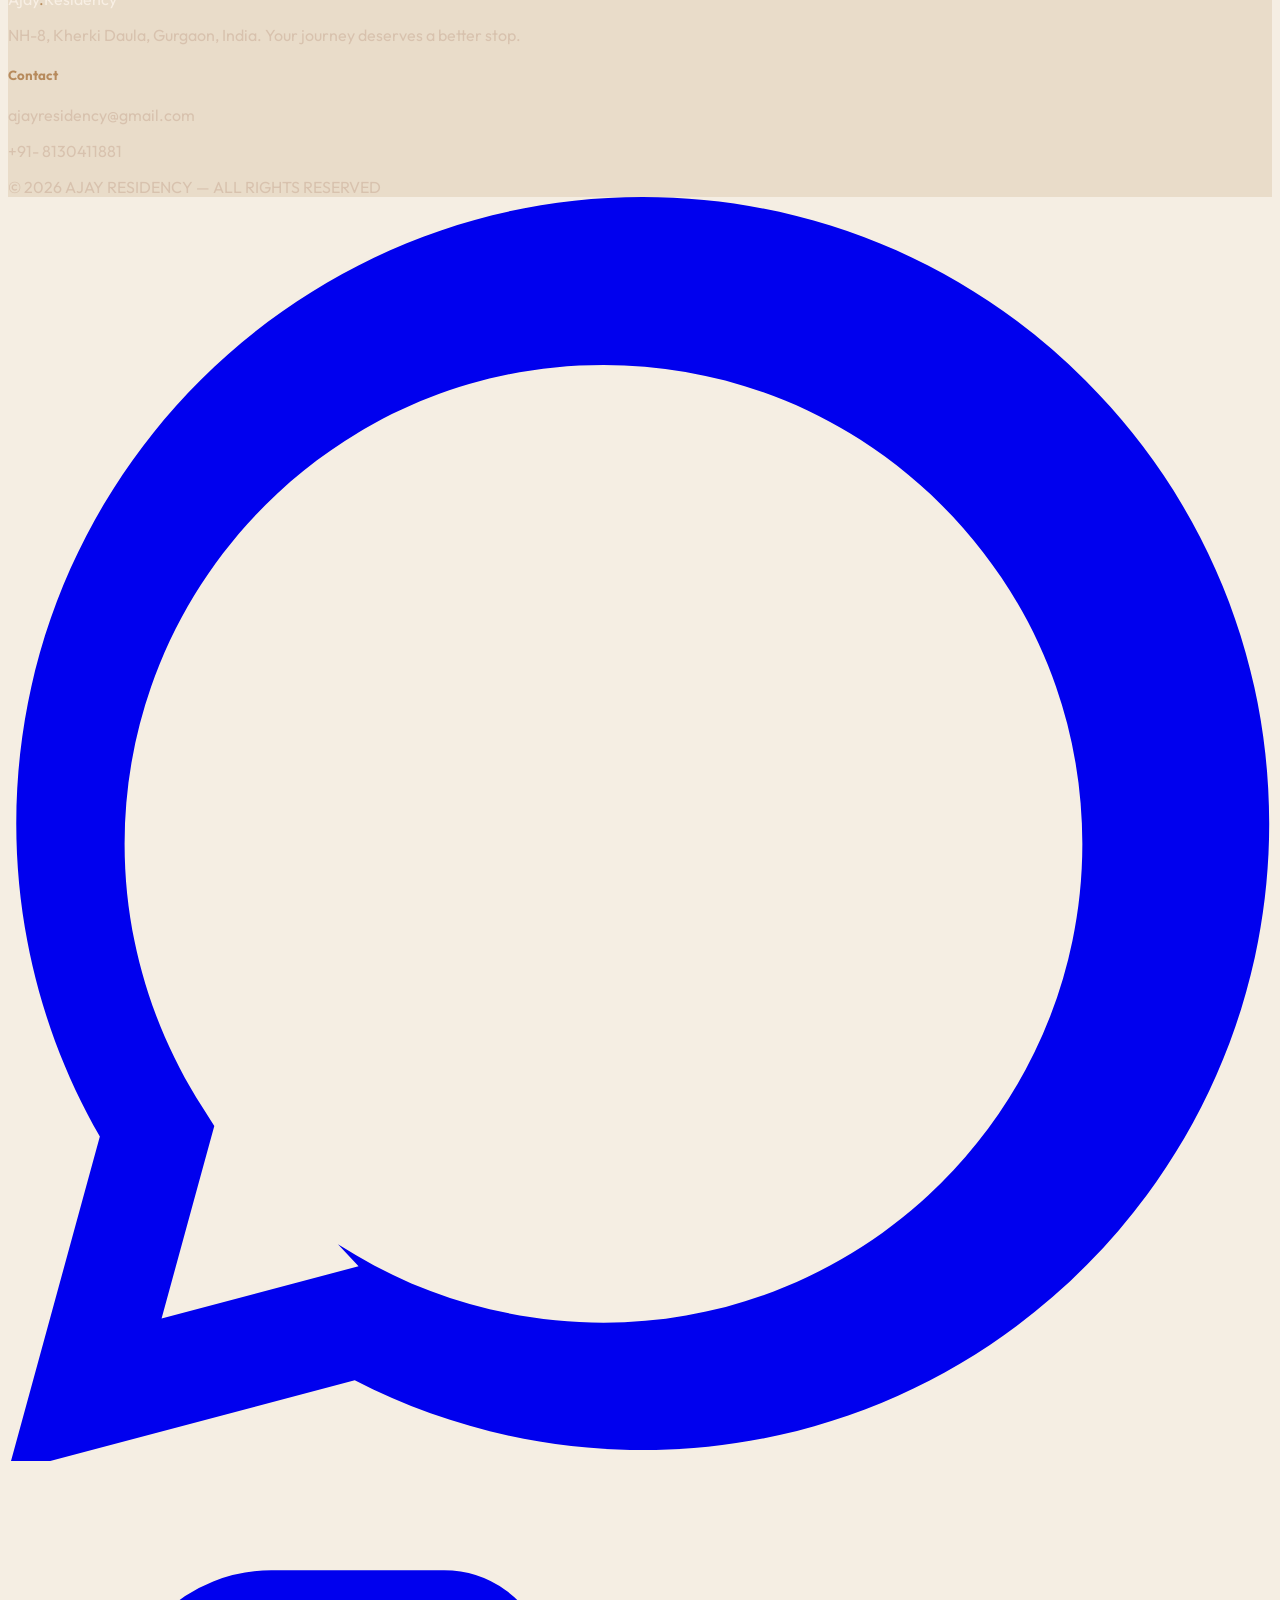
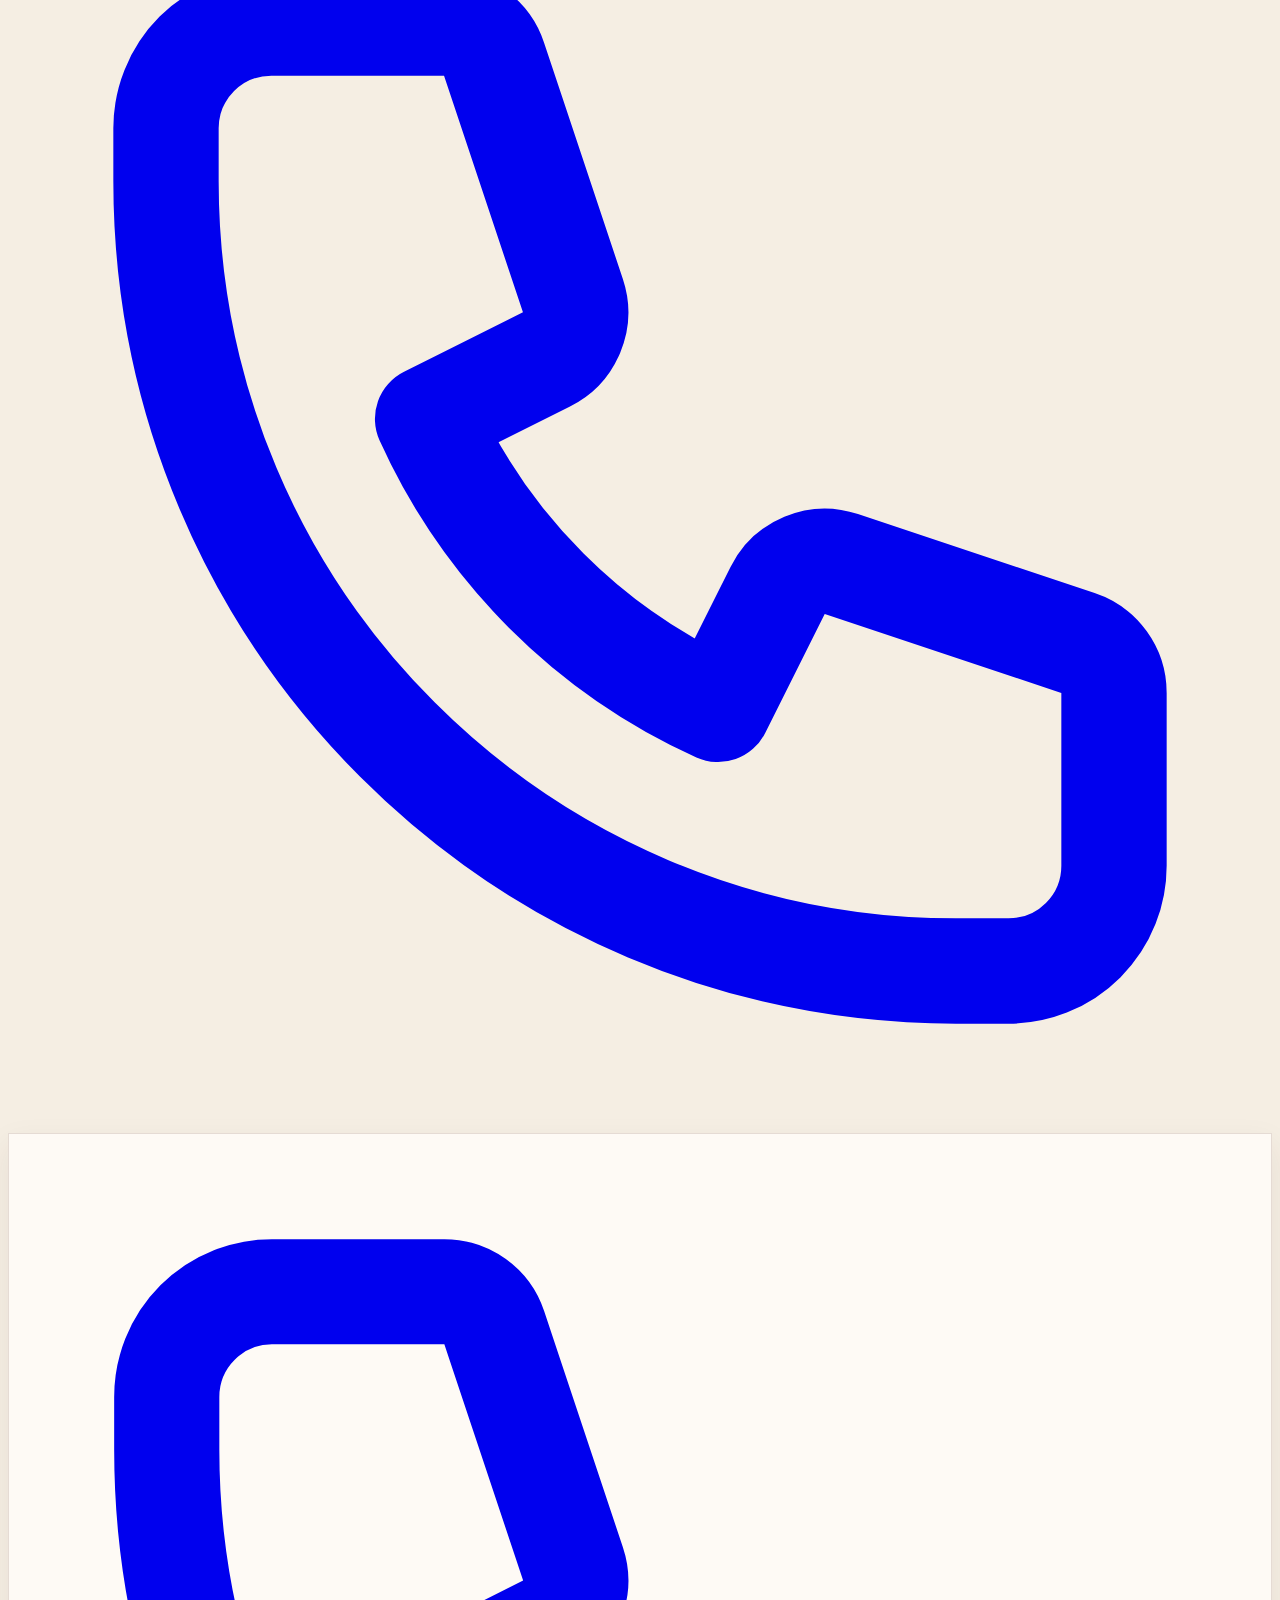
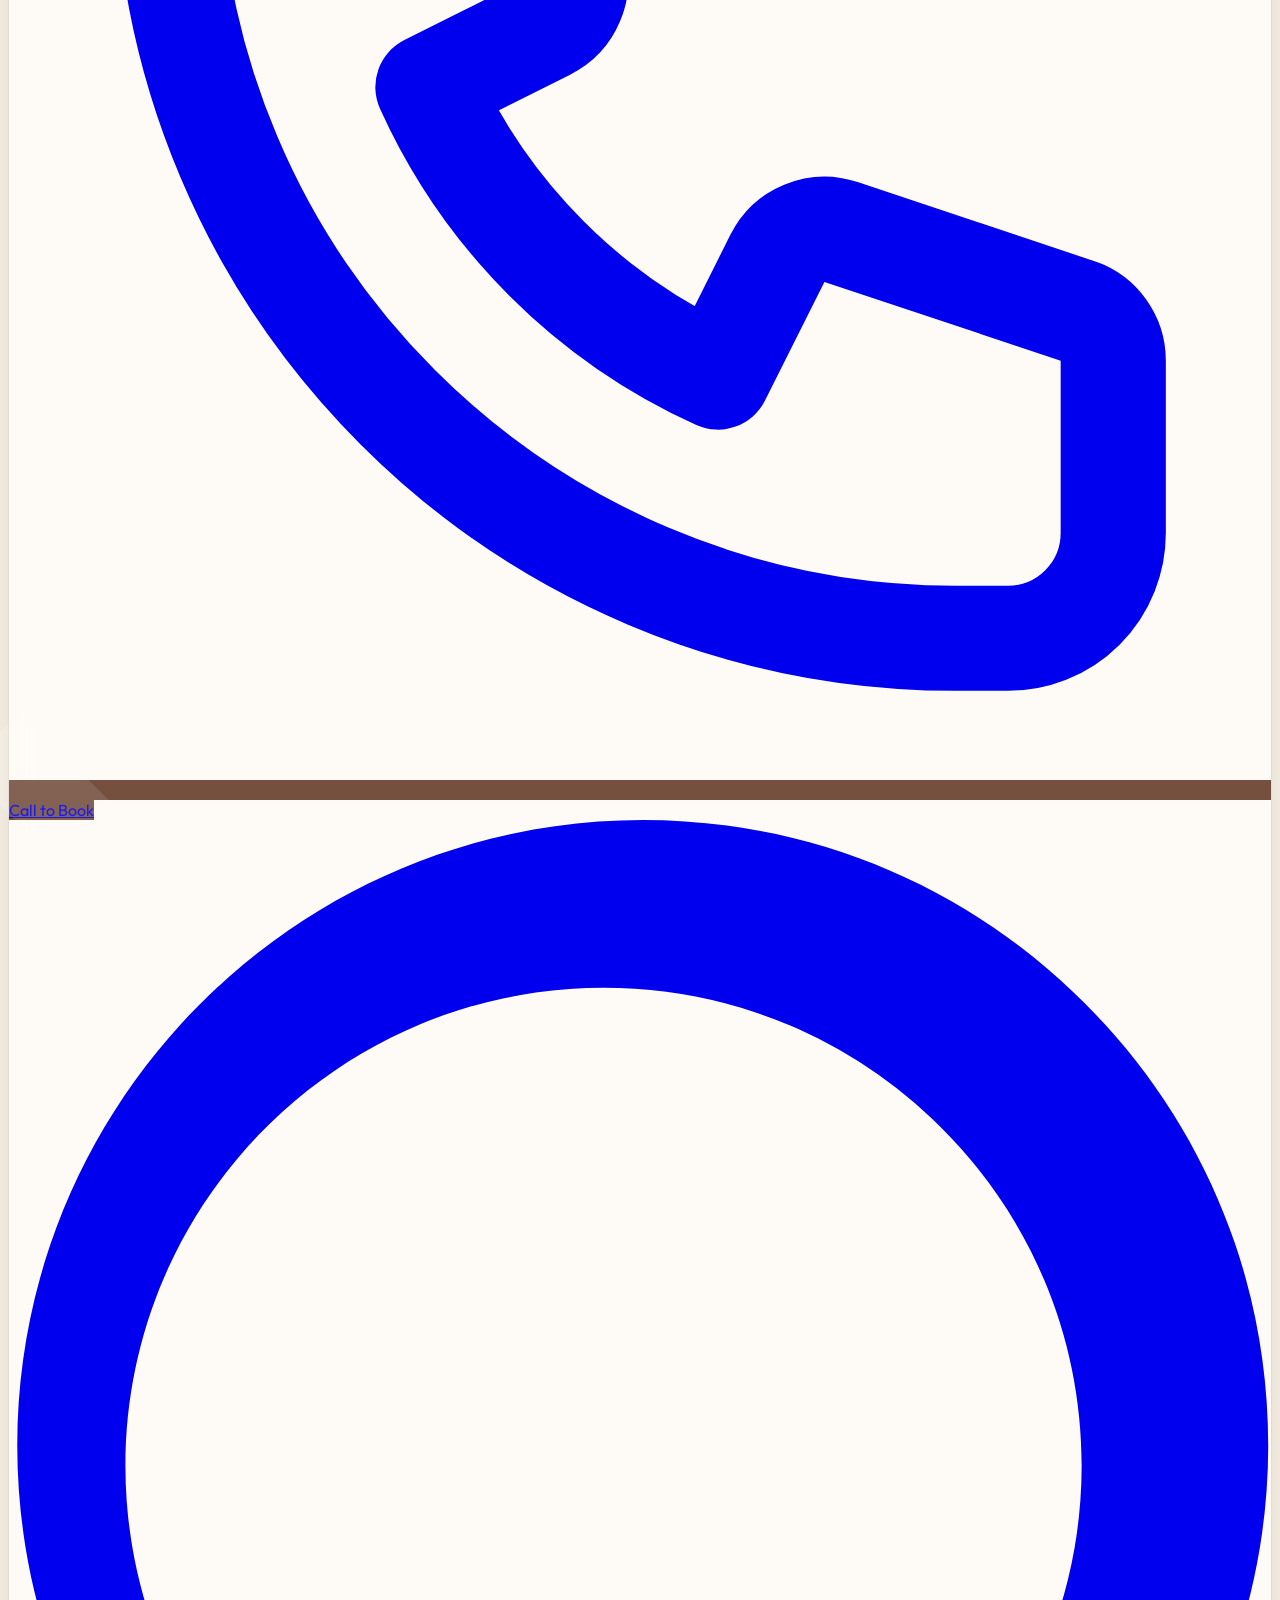
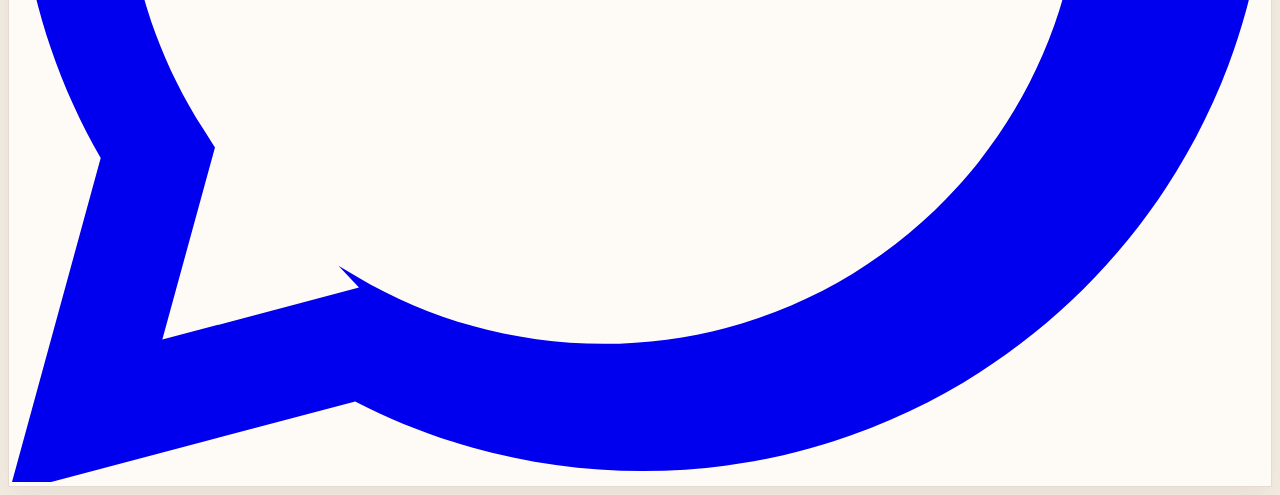
==== commit 2c7b269f: "Update index.html" ====
--- a/index.html
+++ b/index.html
@@ -1,8 +1,332 @@
-<!DOCTYPE html><html lang="en"><head><meta charset="UTF-8"><meta name="viewport" content="width=device-width,initial-scale=1"><title>Ajay Residency | Gurgaon</title><script src="https://cdn.tailwindcss.com"></script><link href="https://fonts.googleapis.com/css2?family=Space+Grotesk:wght@300;500;700&family=Outfit:wght@400;800&display=swap" rel="stylesheet"><style>:root{--ink:#543b31;--espresso:#3d2921;--clay:#75503f;--gold:#b78b5d;--cream:#f5eee3;--paper:#fffcf7;--sand:#e9dcc9}body{font-family:Outfit,sans-serif;background:var(--cream);color:var(--ink)}.heading{font-family:'Space Grotesk',sans-serif}.glass{background:rgba(255,252,247,.88);border:1px solid #ddc9b1;box-shadow:0 12px 30px #3d292115}.accent{color:var(--gold)}.button{background:var(--clay);color:#fff}.button:hover{background:var(--espresso)}.hero{background:linear-gradient(90deg,#f5eee3e8 35%,#f5eee388),url('https://images.unsplash.com/photo-1542314831-068cd1dbfeeb?q=80&w=2070') center/cover}.card img{filter:saturate(.8) sepia(.08)}footer{background:var(--espresso);color:#f8efe4}</style></head><body>
-<nav class="fixed top-0 z-50 w-full p-4 md:p-6"><div class="glass max-w-6xl mx-auto flex items-center justify-between rounded-2xl px-6 py-4"><a href="./" class="text-xl font-black uppercase">Ajay<span class="accent">.</span>Res</a><div class="hidden md:flex gap-8 text-xs font-bold uppercase tracking-widest"><a href="#about">About</a><a href="rooms/">Rooms</a><a href="#amenities">Amenities</a></div><a href="tel:+918130411881" class="button rounded-full px-5 py-2 text-xs font-bold">CALL TO BOOK</a></div></nav>
-<header class="hero min-h-screen flex items-center"><div class="max-w-6xl mx-auto w-full px-6"><p class="accent text-xs font-bold tracking-[.25em] mb-4">AJAY RESIDENCY · GURUGRAM</p><h1 class="heading text-6xl md:text-9xl font-bold leading-none">GURGAON<br><span class="italic text-[#805947]">REDEFINED.</span></h1><p class="mt-6 max-w-xl text-lg text-[#76645a] italic">Economy price. Luxury feel. Right on the NH-8 pulse.</p><a href="rooms/" class="button inline-block mt-8 rounded-full px-7 py-3 text-sm font-bold">EXPLORE ROOMS</a></div></header>
-<section id="about" class="max-w-5xl mx-auto grid md:grid-cols-2 gap-16 items-center px-6 py-28"><div><p class="accent text-xs font-bold tracking-[.25em] mb-4">AJAY RESIDENCY</p><h2 class="heading text-4xl md:text-6xl font-bold">THE HUB OF<br>CONNECTIVITY.</h2><p class="mt-6 text-[#76645a] leading-relaxed">Opposite Haldiram's, right at the Kherki Daula Toll. Whether you're chasing corporate deals in Gurgaon or cruising the Golden Triangle to Jaipur, we are your strategic pitstop.</p><ul class="mt-6 space-y-3 font-bold text-[#805947]"><li>→ 15 mins from Airport</li><li>→ Heart of Corporate Sector</li><li>→ Highway Access (NH-8)</li></ul></div><img src="https://images.unsplash.com/photo-1566073771259-6a8506099945?q=80&w=1000" class="rounded-3xl shadow-xl" alt="Ajay Residency"></section>
-<section id="rooms" class="bg-[#e9dcc9] py-28"><div class="max-w-7xl mx-auto px-6"><p class="accent text-xs font-bold tracking-[.25em] mb-4">REST WITH INTENTION</p><div class="flex flex-wrap justify-between items-end gap-6"><h2 class="heading text-5xl md:text-7xl font-bold italic">STAY IN STYLE.</h2><a href="rooms/" class="button rounded-full px-6 py-3 text-xs font-bold">VIEW ALL ROOMS</a></div><div class="grid md:grid-cols-3 gap-8 mt-12"><article class="card glass p-4 rounded-3xl"><img src="https://images.unsplash.com/photo-1618773928121-c32242e63f39?q=80&w=800" class="h-72 w-full object-cover rounded-2xl" alt="Special Suite"><h3 class="text-2xl font-bold mt-5">Special Suite</h3><p class="mt-2 text-sm text-[#76645a]">The ultimate highway sanctuary with premium aesthetics.</p></article><article class="card glass p-4 rounded-3xl"><img src="https://images.unsplash.com/photo-1590490360182-c33d57733427?q=80&w=800" class="h-72 w-full object-cover rounded-2xl" alt="Executive Deluxe"><h3 class="text-2xl font-bold mt-5">Executive Deluxe</h3><p class="mt-2 text-sm text-[#76645a]">Perfect for the digital nomad. Fast Wi-Fi, zero noise.</p></article><article class="card glass p-4 rounded-3xl"><img src="https://images.unsplash.com/photo-1566665797739-1674de7a421a?q=80&w=800" class="h-72 w-full object-cover rounded-2xl" alt="Standard Room"><h3 class="text-2xl font-bold mt-5">Standard Room</h3><p class="mt-2 text-sm text-[#76645a]">Minimalist, clean, and exactly what you need.</p></article></div></div></section>
-<section id="amenities" class="py-28"><div class="max-w-5xl mx-auto px-6"><p class="accent text-xs font-bold tracking-[.25em] mb-4">THE ESSENTIALS</p><h2 class="heading text-5xl font-bold">WE GOT IT ALL.</h2><div class="grid grid-cols-2 md:grid-cols-4 gap-8 mt-10"><div><div class="text-3xl">🍳</div><b>Dine-in</b><p class="text-sm text-[#937b6b]">24/7 Flavors</p></div><div><div class="text-3xl">📶</div><b>Ultra Wi-Fi</b><p class="text-sm text-[#937b6b]">High Speed</p></div><div><div class="text-3xl">🅿️</div><b>Secured</b><p class="text-sm text-[#937b6b]">Valet & CCTV</p></div><div><div class="text-3xl">🧼</div><b>Pristine</b><p class="text-sm text-[#937b6b]">Daily Refresh</p></div></div></div></section>
-<footer class="px-6 py-14"><div class="max-w-6xl mx-auto flex flex-col md:flex-row justify-between gap-8"><div><div class="text-2xl font-black">AJAY<span class="accent">.</span>RESIDENCY</div><p class="mt-3 text-sm text-[#d8c2ae]">NH-8, Kherki Daula, Gurgaon, India.</p></div><div><b class="accent text-xs tracking-widest">CONTACT</b><p class="mt-3"><a href="mailto:ajayresidency@gmail.com">ajayresidency@gmail.com</a></p><p><a href="tel:+918130411881">+91 81304 11881</a></p></div></div><p class="max-w-6xl mx-auto mt-12 text-center text-xs text-[#d8c2ae]">© 2026 AJAY RESIDENCY — ALL RIGHTS RESERVED</p></footer>
-</body></html>
+<!DOCTYPE html>
+<html lang="en">
+<head>
+<meta charset="UTF-8">
+<meta name="viewport" content="width=device-width, initial-scale=1.0">
+<title>Ajay Residency | The Highway Hub</title>
+<script src="https://cdn.tailwindcss.com"></script>
+<link href="https://unpkg.com/aos@2.3.1/dist/aos.css" rel="stylesheet">
+<link href="https://fonts.googleapis.com/css2?family=Space+Grotesk:wght@300;500;700&family=Outfit:wght@400;800&display=swap" rel="stylesheet">
+
+<style>
+:root {
+--primary: #6366f1;
+--accent: #f43f5e;
+}
+body {
+font-family: 'Outfit', sans-serif;
+background-color: #0a0a0a;
+color: #ffffff;
+overflow-x: hidden;
+}
+.font-heading { font-family: 'Space Grotesk', sans-serif; }
+
+::-webkit-scrollbar { width: 8px; }
+::-webkit-scrollbar-track { background: #0a0a0a; }
+::-webkit-scrollbar-thumb { background: var(--primary); border-radius: 10px; }
+
+.glass {
+background: rgba(255, 255, 255, 0.03);
+backdrop-filter: blur(15px);
+-webkit-backdrop-filter: blur(15px);
+border: 1px solid rgba(255, 255, 255, 0.1);
+}
+
+.text-gradient {
+background: linear-gradient(to right, #818cf8, #f43f5e);
+-webkit-background-clip: text;
+-webkit-text-fill-color: transparent;
+}
+
+.hero-zoom {
+animation: slowZoom 20s infinite alternate;
+}
+@keyframes slowZoom {
+from { transform: scale(1); }
+to { transform: scale(1.1); }
+}
+
+.btn-hover:hover {
+box-shadow: 0 0 20px rgba(99, 102, 241, 0.6);
+transform: translateY(-2px);
+}
+
+.shine-effect {
+position: relative;
+overflow: hidden;
+}
+.shine-effect::after {
+content: '';
+position: absolute;
+top: -50%;
+left: -50%;
+width: 200%;
+height: 200%;
+background: rgba(255,255,255,0.1);
+transform: rotate(45deg);
+transition: 0.5s;
+pointer-events: none;
+}
+.shine-effect:hover::after {
+left: 120%;
+}
+
+@keyframes softPulse {
+0% { box-shadow: 0 0 0 0 rgba(99, 102, 241, 0.4); }
+70% { box-shadow: 0 0 0 10px rgba(99, 102, 241, 0); }
+100% { box-shadow: 0 0 0 0 rgba(99, 102, 241, 0); }
+}
+.nav-pulse {
+animation: softPulse 2s infinite;
+}
+</style>
+
+<style id="ajay-estate-theme">
+:root{--primary:#75503f;--accent:#b78b5d;--ink:#543b31;--cream:#f5eee3;--paper:#fffcf7;--sand:#e9dcc9}
+body{background:var(--cream)!important;color:var(--ink)!important}
+::-webkit-scrollbar-track{background:var(--cream)}::-webkit-scrollbar-thumb{background:var(--primary)}
+.glass{background:rgba(255,252,247,.88)!important;border-color:rgba(117,80,63,.18)!important;box-shadow:0 12px 30px rgba(61,41,33,.08)}
+.text-gradient{background:linear-gradient(100deg,#805947,#b78b5d)!important;-webkit-background-clip:text!important;-webkit-text-fill-color:transparent!important}
+.bg-indigo-600{background-color:#75503f!important}.text-indigo-500,.text-indigo-400{color:#b78b5d!important}.hover\:text-indigo-400:hover{color:#75503f!important}
+.text-gray-400{color:#76645a!important}.text-gray-500{color:#937b6b!important}.text-gray-600{color:#a58e7d!important}
+.border-white\/10{border-color:rgba(117,80,63,.18)!important}.border-white\/5{border-color:rgba(117,80,63,.12)!important}
+.bg-black,.bg-\[\#0a0a0a\],.bg-\[\#111\]{background-color:#e9dcc9!important}
+footer{background:#3d2921!important;color:#f8efe4!important}footer .text-gray-400,footer .text-gray-500,footer .text-gray-600{color:#d8c2ae!important}
+.hero-zoom{filter:saturate(.78) sepia(.12)}
+nav .glass{background:rgba(255,252,247,.94)!important}nav a{color:#543b31}nav a.bg-indigo-600{color:#fff!important}
+section.relative.h-screen .bg-gradient-to-b{background:linear-gradient(to bottom,rgba(245,238,227,.15),rgba(84,59,49,.30),#f5eee3)!important}
+#rooms .glass{background:#fffcf7!important}#rooms img{filter:saturate(.78) sepia(.10)}
+nav{transition:transform .25s ease}nav .max-w-6xl{box-shadow:0 14px 34px rgba(61,41,33,.10)}
+section.relative.h-screen h1{text-shadow:0 3px 24px rgba(61,41,33,.12)}
+section.relative.h-screen p{color:#624b40!important;background:rgba(255,252,247,.64);backdrop-filter:blur(7px);border-radius:999px;padding:.6rem 1.15rem}
+#about h2,#rooms h2,#amenities h2{letter-spacing:-.055em}#about img{box-shadow:0 26px 48px rgba(61,41,33,.18)}
+#rooms .glass{transition:transform .35s ease,box-shadow .35s ease}#rooms .glass:hover{transform:translateY(-7px);box-shadow:0 22px 42px rgba(61,41,33,.16)}
+#rooms .glass a{background:#75503f;color:#fff}#rooms .glass a:hover{background:#543b31}
+#amenities{position:relative}#amenities:before{content:'';position:absolute;left:0;right:0;top:0;height:1px;background:linear-gradient(90deg,transparent,#b78b5d,transparent)}
+</style>
+</head>
+<body>
+
+<nav class="fixed w-full z-[100] p-4 md:p-6">
+<div class="max-w-6xl mx-auto glass rounded-2xl px-6 py-4 flex justify-between items-center">
+<div class="text-xl md:text-2xl font-black tracking-tighter uppercase">Ajay<span class="text-indigo-500">.</span>Res</div>
+
+<div class="hidden md:flex space-x-8 text-xs font-bold uppercase tracking-widest">
+<a href="#about" class="hover:text-indigo-400 transition">About</a>
+<a href="rooms.html" class="hover:text-indigo-400 transition">Rooms</a>
+<a href="dining.html" class="hover:text-indigo-400 transition text-indigo-400">Dine-In</a>
+<a href="#amenities" class="hover:text-indigo-400 transition">Vibes</a>
+</div>
+
+<div class="flex items-center gap-4">
+<a href="tel:+918130411881" class="hidden sm:block bg-indigo-600 px-6 py-2 rounded-full text-xs font-bold btn-hover nav-pulse transition-all uppercase tracking-tighter">Call to Book</a>
+
+<button id="menu-btn" class="md:hidden text-white focus:outline-none p-2" aria-label="Toggle Menu">
+<svg class="w-6 h-6" fill="none" stroke="currentColor" viewBox="0 0 24 24">
+<path stroke-linecap="round" stroke-linejoin="round" stroke-width="2" d="M4 6h16M4 12h16m-7 6h7"></path>
+</svg>
+</button>
+</div>
+</div>
+
+<div id="mobile-menu" class="fixed inset-0 bg-black/95 backdrop-blur-xl z-[150] flex flex-col items-center justify-center space-y-8 opacity-0 pointer-events-none transition-all duration-300 md:hidden">
+<button id="close-btn" class="absolute top-8 right-8 text-white p-2 focus:outline-none" aria-label="Close Menu">
+<svg class="w-8 h-8" fill="none" stroke="currentColor" viewBox="0 0 24 24">
+<path stroke-linecap="round" stroke-linejoin="round" stroke-width="2" d="M6 18L18 6M6 6l12 12"></path>
+</svg>
+</button>
+<a href="#about" class="mobile-link text-3xl font-bold tracking-tighter uppercase hover:text-indigo-400 transition">About</a>
+<a href="rooms.html" class="mobile-link text-3xl font-bold tracking-tighter uppercase hover:text-indigo-400 transition">Rooms</a>
+<a href="dining.html" class="mobile-link text-3xl font-bold tracking-tighter uppercase text-indigo-400 hover:text-indigo-300 transition">Dine-In</a>
+<a href="#amenities" class="mobile-link text-3xl font-bold tracking-tighter uppercase hover:text-indigo-400 transition">Vibes</a>
+<div class="pt-8">
+<a href="tel:+918130411881" class="bg-indigo-600 px-10 py-4 rounded-full font-black text-sm uppercase tracking-wider shadow-lg active:scale-95 transition-all">Call to Book</a>
+</div>
+</div>
+</nav>
+
+<section class="relative h-screen flex items-center justify-center overflow-hidden">
+<div class="absolute inset-0 z-0">
+<img src="https://i.ibb.co/RTjXBcbw/Whats-App-Image-2026-05-20-at-10-10-04-PM.jpg" class="w-full h-full object-cover hero-zoom opacity-50">
+<div class="absolute inset-0 bg-gradient-to-b from-transparent via-black/60 to-[#0a0a0a]"></div>
+</div>
+
+<div class="relative z-10 text-center px-4" data-aos="zoom-out" data-aos-duration="1500">
+<h1 class="text-5xl md:text-9xl font-heading font-extrabold tracking-tighter mb-4 leading-none text-white">
+GURGAON <br> <span class="text-gradient">REDEFINED.</span>
+</h1>
+<p class="text-gray-400 text-lg md:text-xl max-w-xl mx-auto mb-8 font-light italic">
+Economy price. Luxury feel. Right on the NH-8 pulse.
+</p>
+<div class="flex justify-center gap-4">
+<div class="w-1 h-12 bg-indigo-500 animate-bounce"></div>
+</div>
+</div>
+</section>
+
+<section id="about" class="py-24 md:py-32 px-6">
+<div class="max-w-5xl mx-auto grid md:grid-cols-2 gap-16 items-center">
+<div data-aos="fade-right">
+<h2 class="text-4xl md:text-6xl font-extrabold mb-6 leading-tight">THE HUB OF <br>CONNECTIVITY.</h2>
+<p class="text-gray-400 text-lg mb-6 leading-relaxed">
+Opposite Haldiram's, right at the Kherki Daula Toll. Whether you're chasing corporate deals in Gurgaon or cruising the Golden Triangle to Jaipur, we are your strategic pitstop.
+</p>
+<ul class="space-y-4 font-bold text-indigo-400">
+<li class="flex items-center gap-2"><span>→</span> 15 Mins from Airport</li>
+<li class="flex items-center gap-2"><span>→</span> Heart of Corporate Sector</li>
+<li class="flex items-center gap-2"><span>→</span> Highway Access (NH-8)</li>
+</ul>
+</div>
+<div class="relative" data-aos="fade-left">
+<div class="absolute -inset-4 bg-indigo-600/20 blur-3xl rounded-full"></div>
+<img src="https://i.ibb.co/vx64csbT/Whats-App-Image-2026-05-20-at-10-10-04-PM-1.jpg" class="relative rounded-3xl grayscale hover:grayscale-0 transition duration-700 shadow-2xl">
+</div>
+</div>
+</section>
+
+<section id="rooms" class="py-24 md:py-32 bg-[#111] overflow-hidden">
+<div class="max-w-7xl mx-auto px-6 mb-16">
+<h2 class="text-5xl md:text-7xl font-black tracking-tighter italic" data-aos="fade-up">STAY IN STYLE.</h2>
+</div>
+
+<div class="flex flex-wrap md:flex-nowrap gap-8 px-6 max-w-7xl mx-auto">
+<div class="w-full md:w-1/3 glass p-4 rounded-[2rem]" data-aos="fade-up" data-aos-delay="100">
+<div class="h-64 md:h-80 rounded-2xl overflow-hidden mb-6">
+                    <img src="https://i.ibb.co/kg2hHs6h/IMG-7982.jpg" class="w-full h-full object-cover hover:scale-110 transition duration-700">
+                    <img src="https://i.ibb.co/gNMhnSL/IMG-8014.jpg" class="w-full h-full object-cover hover:scale-110 transition duration-700">
+</div>
+<h3 class="text-2xl font-bold mb-2">Standard Room</h3>
+<p class="text-gray-400 text-sm mb-6">Minimalist, clean, and exactly what you need.</p>
+<div class="flex justify-between items-center border-t border-white/10 pt-4">
+<span class="font-bold text-xl text-indigo-400">₹1,800</span>
+<a href="rooms.html" class="text-xs uppercase tracking-widest font-black bg-white/5 px-4 py-2 rounded-lg hover:bg-indigo-600 hover:text-white transition-all">Book Now</a>
+</div>
+</div>
+
+<div class="w-full md:w-1/3 glass p-4 rounded-[2rem]" data-aos="fade-up" data-aos-delay="200">
+<div class="h-64 md:h-80 rounded-2xl overflow-hidden mb-6">
+<img src="https://i.ibb.co/kg2hHs6h/IMG-7982.jpg" class="w-full h-full object-cover hover:scale-110 transition duration-700">
+</div>
+<h3 class="text-2xl font-bold mb-2">Executive Deluxe</h3>
+<p class="text-gray-400 text-sm mb-6">Perfect for the digital nomad. Fast Wi-Fi, zero noise.</p>
+<div class="flex justify-between items-center border-t border-white/10 pt-4">
+<span class="font-bold text-xl text-indigo-400">₹2,000</span>
+<a href="rooms.html" class="text-xs uppercase tracking-widest font-black bg-white/5 px-4 py-2 rounded-lg hover:bg-indigo-600 hover:text-white transition-all">Book Now</a>
+</div>
+</div>
+
+<div class="w-full md:w-1/3 glass p-4 rounded-[2rem]" data-aos="fade-up" data-aos-delay="300">
+<div class="h-64 md:h-80 rounded-2xl overflow-hidden mb-6">
+<img src="https://i.ibb.co/1t5Byx2F/IMG-7993.jpg" class="w-full h-full object-cover hover:scale-110 transition duration-700">
+</div>
+<h3 class="text-2xl font-bold mb-2">Special Suite</h3>
+<p class="text-gray-400 text-sm mb-6">The ultimate highway sanctuary with premium aesthetics.</p>
+<div class="flex justify-between items-center border-t border-white/10 pt-4">
+<span class="font-bold text-xl text-indigo-400">₹3,400</span>
+<a href="rooms.html" class="text-xs uppercase tracking-widest font-black bg-white/5 px-4 py-2 rounded-lg hover:bg-indigo-600 hover:text-white transition-all">Book Now</a>
+</div>
+</div>
+</div>
+</section>
+
+<section id="amenities" class="py-24 md:py-32 px-6 bg-black">
+<div class="max-w-5xl mx-auto">
+<div class="grid md:grid-cols-2 gap-12 border-b border-white/10 pb-20 mb-20">
+<div data-aos="zoom-in">
+<span class="text-indigo-500 font-black tracking-widest text-xs uppercase">The Essentials</span>
+<h2 class="text-4xl md:text-5xl font-bold mt-4 mb-8">NO CAP, <br>WE GOT IT ALL.</h2>
+</div>
+<div class="grid grid-cols-2 gap-8" data-aos="fade-up">
+<div><div class="text-3xl mb-2">🍳</div><h4 class="font-bold">Dine-in</h4><p class="text-gray-500 text-xs">24/7 Flavors</p></div>
+<div><div class="text-3xl mb-2">📶</div><h4 class="font-bold">Ultra Wi-Fi</h4><p class="text-gray-500 text-xs">High Speed</p></div>
+<div><div class="text-3xl mb-2">🅿️</div><h4 class="font-bold">Secured</h4><p class="text-gray-500 text-xs">Valet & CCTV</p></div>
+<div><div class="text-3xl mb-2">🧼</div><h4 class="font-bold">Pristine</h4><p class="text-gray-500 text-xs">Daily Refresh</p></div>
+</div>
+</div>
+</div>
+</section>
+
+<footer class="py-20 px-6 bg-[#0a0a0a] border-t border-white/5 pb-40 md:pb-20">
+<div class="max-w-6xl mx-auto flex flex-col md:flex-row justify-between items-start gap-12">
+<div>
+<div class="text-3xl font-black mb-6 uppercase">Ajay<span class="text-indigo-500">.</span>Residency</div>
+<p class="text-gray-500 max-w-sm">NH-8, Kherki Daula, Gurgaon, India. Your journey deserves a better stop.</p>
+</div>
+<div class="grid grid-cols-2 gap-16">
+<div>
+<h5 class="font-bold mb-4 uppercase text-xs tracking-widest text-indigo-400">Contact</h5>
+<p class="text-gray-400 text-sm italic">ajayresidency@gmail.com</p>
+<p class="text-gray-400 text-sm">+91- 8130411881</p>
+</div>
+</div>
+</div>
+<div class="text-center mt-20 text-[10px] text-gray-600 uppercase tracking-[0.5em]">
+&copy; 2026 AJAY RESIDENCY — ALL RIGHTS RESERVED
+</div>
+</footer>
+
+<div class="fixed bottom-10 right-8 z-[100] hidden md:flex flex-col gap-4">
+<a href="https://wa.me/918130411881" target="_blank" 
+class="group relative w-16 h-16 bg-[#25D366] rounded-2xl flex items-center justify-center shadow-lg hover:scale-110 transition-all duration-300"
+data-aos="fade-left" data-aos-delay="400">
+<svg class="w-9 h-9 text-white relative z-10" fill="currentColor" viewBox="0 0 24 24">
+<path d="M.057 24l1.687-6.163c-1.041-1.804-1.588-3.849-1.587-5.946.003-6.556 5.338-11.891 11.893-11.891 3.181.001 6.167 1.24 8.413 3.488 2.246 2.248 3.484 5.232 3.484 8.412-.003 6.557-5.338 11.892-11.893 11.892-1.912-.001-3.793-.457-5.47-1.324l-6.537 1.732zm6.208-4.114l.345.205c1.411.838 3.033 1.281 4.698 1.282 5.011 0 9.088-4.077 9.091-9.088.001-2.428-.946-4.709-2.665-6.429-1.719-1.719-4.001-2.666-6.427-2.667-5.013 0-9.09 4.077-9.093 9.089-.001 1.77.51 3.493 1.478 5.006l.225.353-1.001 3.655 3.74-.989z"/>
+</svg>
+</a>
+<a href="tel:+918130411881" 
+class="group relative w-16 h-16 bg-white rounded-2xl flex items-center justify-center shadow-2xl hover:scale-110 transition-all"
+data-aos="fade-left" data-aos-delay="500">
+<svg class="w-7 h-7 text-indigo-600 group-hover:scale-110 transition-transform" fill="none" stroke="currentColor" viewBox="0 0 24 24">
+<path stroke-linecap="round" stroke-linejoin="round" stroke-width="2" d="M3 5a2 2 0 012-2h3.28a1 1 0 01.948.684l1.498 4.493a1 1 0 01-.502 1.21l-2.257 1.13a11.042 11.042 0 005.516 5.516l1.13-2.257a1 1 0 011.21-.502l4.493 1.498a1 1 0 01.684.949V19a2 2 0 01-2 2h-1C9.716 21 3 14.284 3 6V5z"/>
+</svg>
+</a>
+</div>
+
+<div class="fixed bottom-6 left-1/2 -translate-x-1/2 w-[92%] z-[100] md:hidden">
+<div class="glass flex items-center justify-between p-2 rounded-2xl border border-white/20 shadow-2xl">
+<a href="tel:+918130411881" class="flex-[2] flex items-center justify-center gap-3 bg-indigo-600 shine-effect py-4 rounded-xl font-black text-[10px] tracking-[0.2em] uppercase text-white shadow-lg active:scale-95 transition-transform">
+<svg class="w-4 h-4 animate-pulse" fill="none" stroke="currentColor" viewBox="0 0 24 24">
+<path stroke-linecap="round" stroke-linejoin="round" stroke-width="2" d="M3 5a2 2 0 012-2h3.28a1 1 0 01.948.684l1.498 4.493a1 1 0 01-.502 1.21l-2.257 1.13a11.042 11.042 0 005.516 5.516l1.13-2.257a1 1 0 011.21-.502l4.493 1.498a1 1 0 01.684.949V19a2 2 0 01-2 2h-1C9.716 21 3 14.284 3 6V5z"/>
+</svg>
+Call to Book
+</a>
+<a href="https://wa.me/918130411881" class="flex-1 ml-2 flex items-center justify-center bg-white/5 hover:bg-white/10 py-4 rounded-xl transition-colors">
+<svg class="w-6 h-6 text-[#25D366]" fill="currentColor" viewBox="0 0 24 24">
+<path d="M.057 24l1.687-6.163c-1.041-1.804-1.588-3.849-1.587-5.946.003-6.556 5.338-11.891 11.893-11.891 3.181.001 6.167 1.24 8.413 3.488 2.246 2.248 3.484 5.232 3.484 8.412-.003 6.557-5.338 11.892-11.893 11.892-1.912-.001-3.793-.457-5.47-1.324l-6.537 1.732zm6.208-4.114l.345.205c1.411.838 3.033 1.281 4.698 1.282 5.011 0 9.088-4.077 9.091-9.088.001-2.428-.946-4.709-2.665-6.429-1.719-1.719-4.001-2.666-6.427-2.667-5.013 0-9.09 4.077-9.093 9.089-.001 1.77.51 3.493 1.478 5.006l.225.353-1.001 3.655 3.74-.989z"/>
+</svg>
+</a>
+</div>
+</div>
+
+<script src="https://unpkg.com/aos@2.3.1/dist/aos.js"></script>
+<script>
+// Initialize Scroll Animations
+AOS.init({
+duration: 800,
+once: false,
+mirror: true,
+offset: 50
+});
+
+// Mobile Hamburger Menu Logic
+const menuBtn = document.getElementById('menu-btn');
+const closeBtn = document.getElementById('close-btn');
+const mobileMenu = document.getElementById('mobile-menu');
+const mobileLinks = document.querySelectorAll('.mobile-link');
+
+const toggleMenu = () => {
+mobileMenu.classList.toggle('opacity-0');
+mobileMenu.classList.toggle('pointer-events-none');
+document.body.classList.toggle('overflow-hidden'); // Stops page scroll behind overlay
+};
+
+menuBtn.addEventListener('click', toggleMenu);
+closeBtn.addEventListener('click', toggleMenu);
+
+// Auto-close overlay when choosing a link destination
+mobileLinks.forEach(link => {
+link.addEventListener('click', toggleMenu);
+});
+</script>
+</body>
+</html>
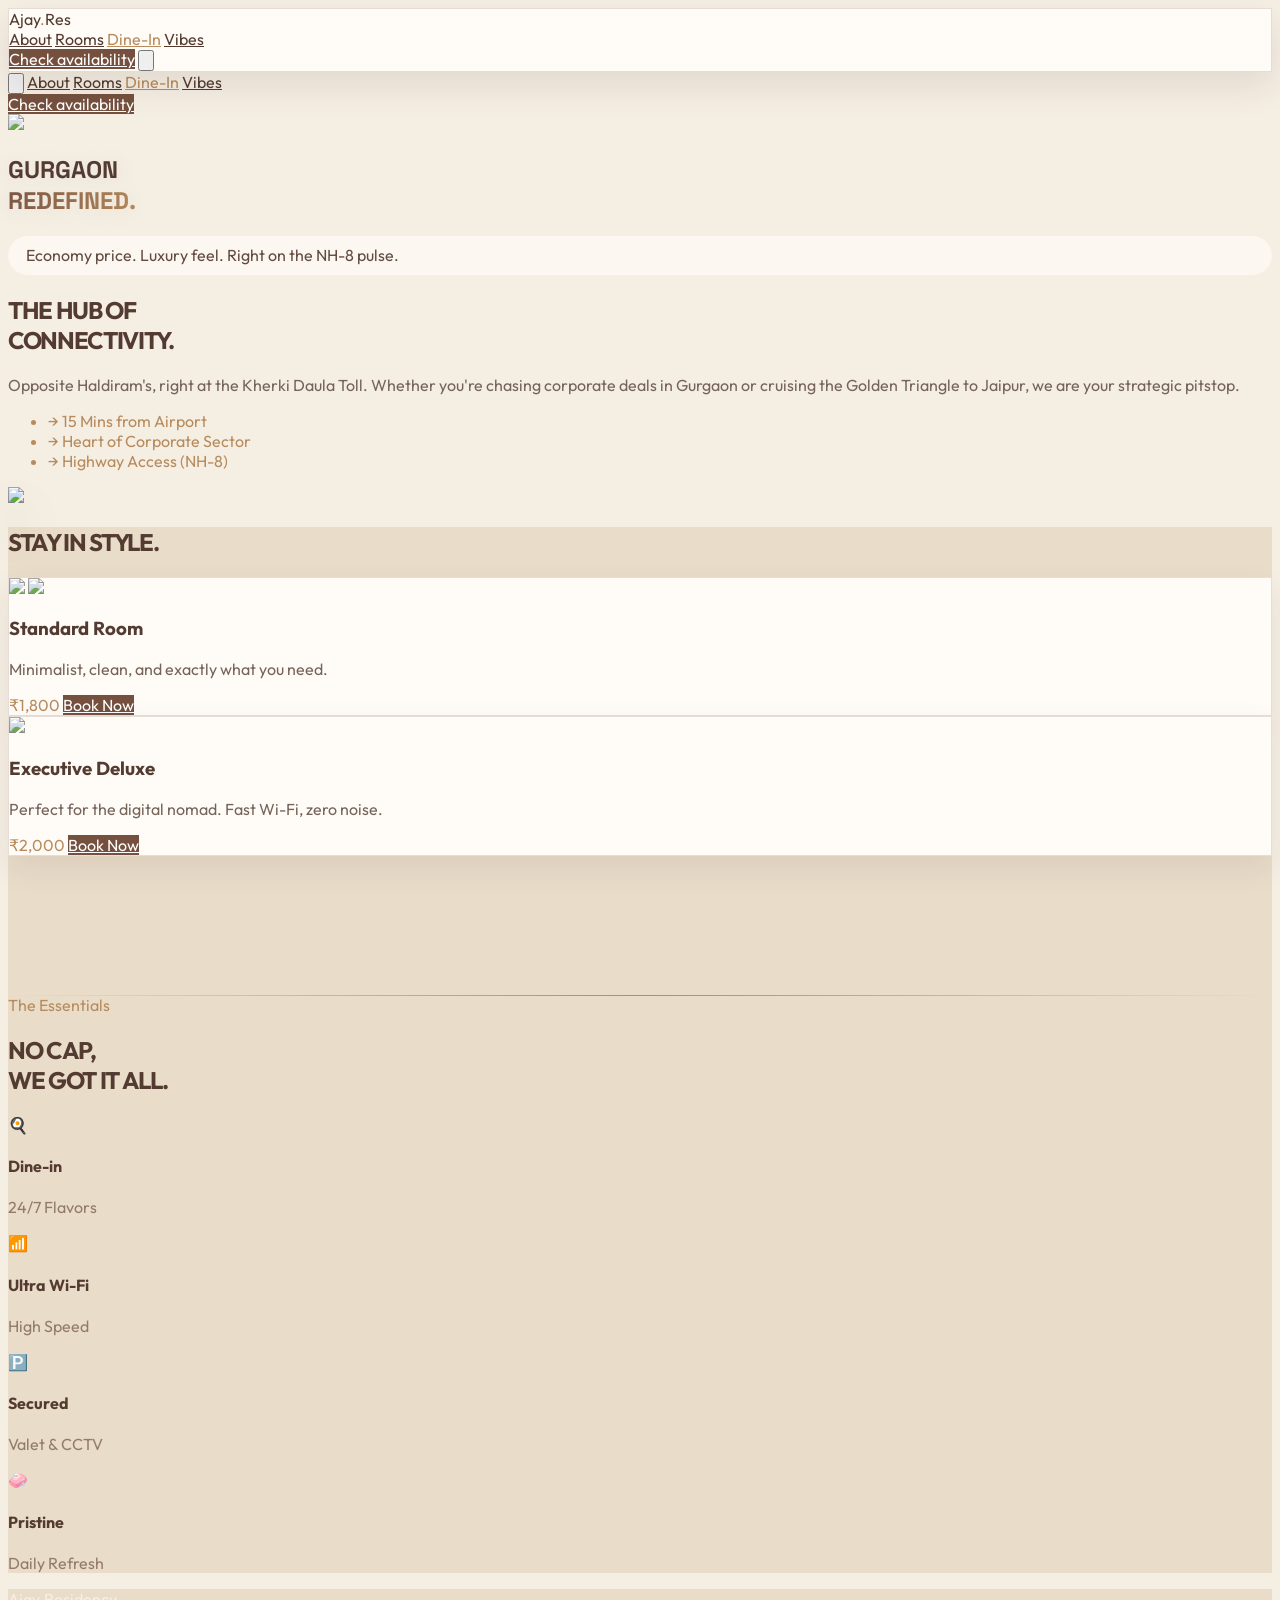
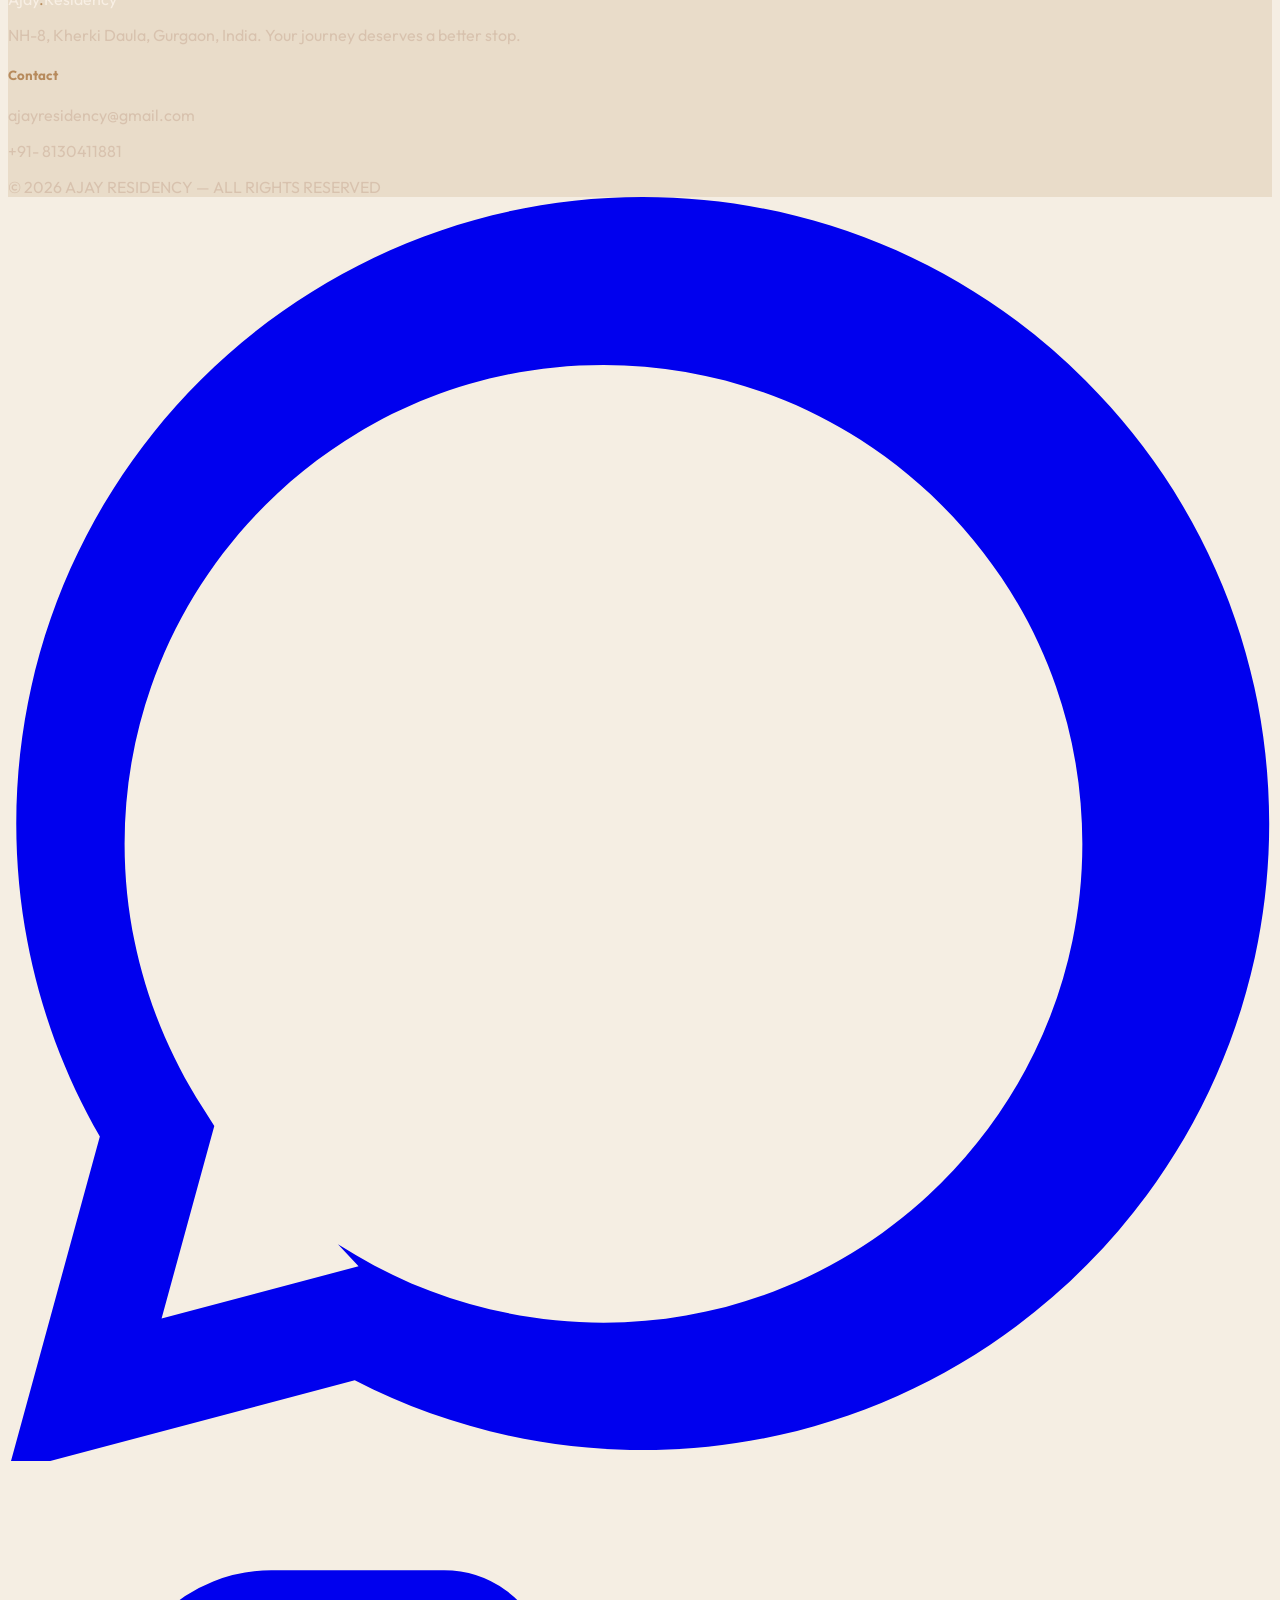
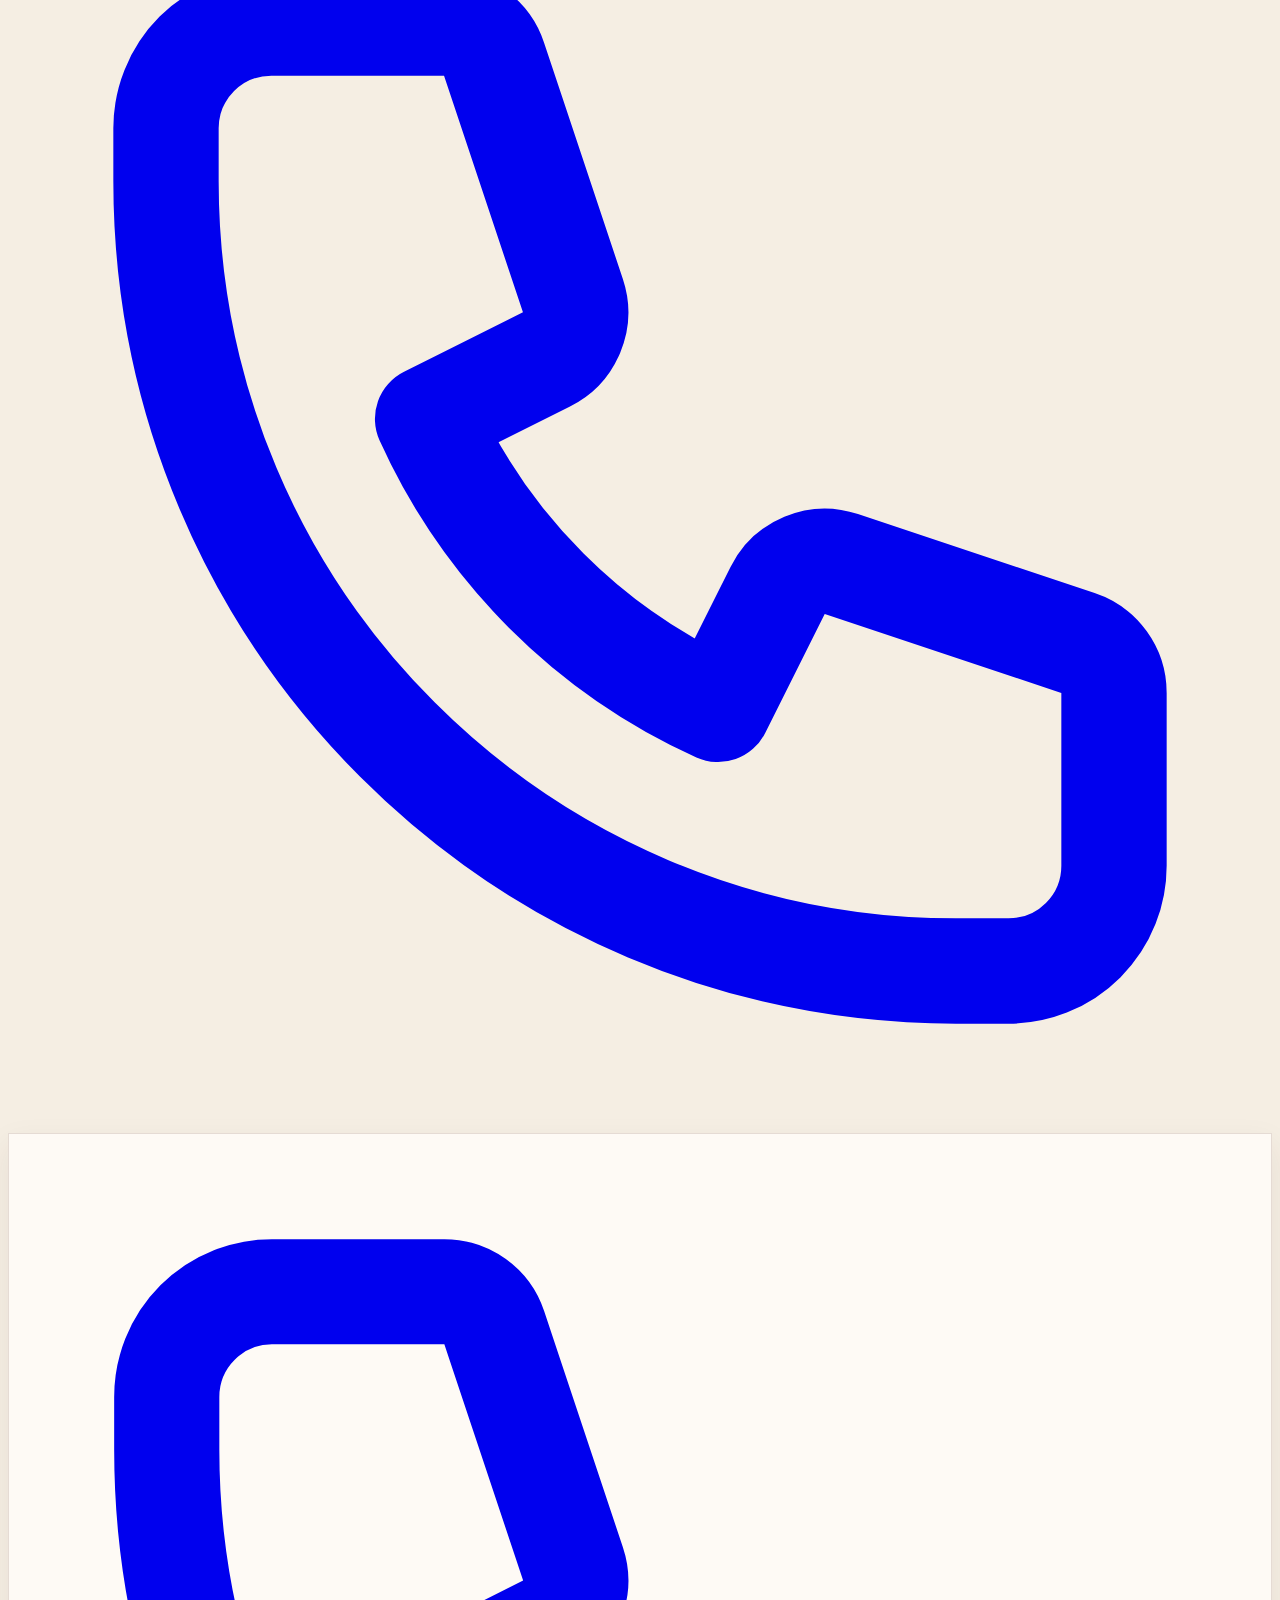
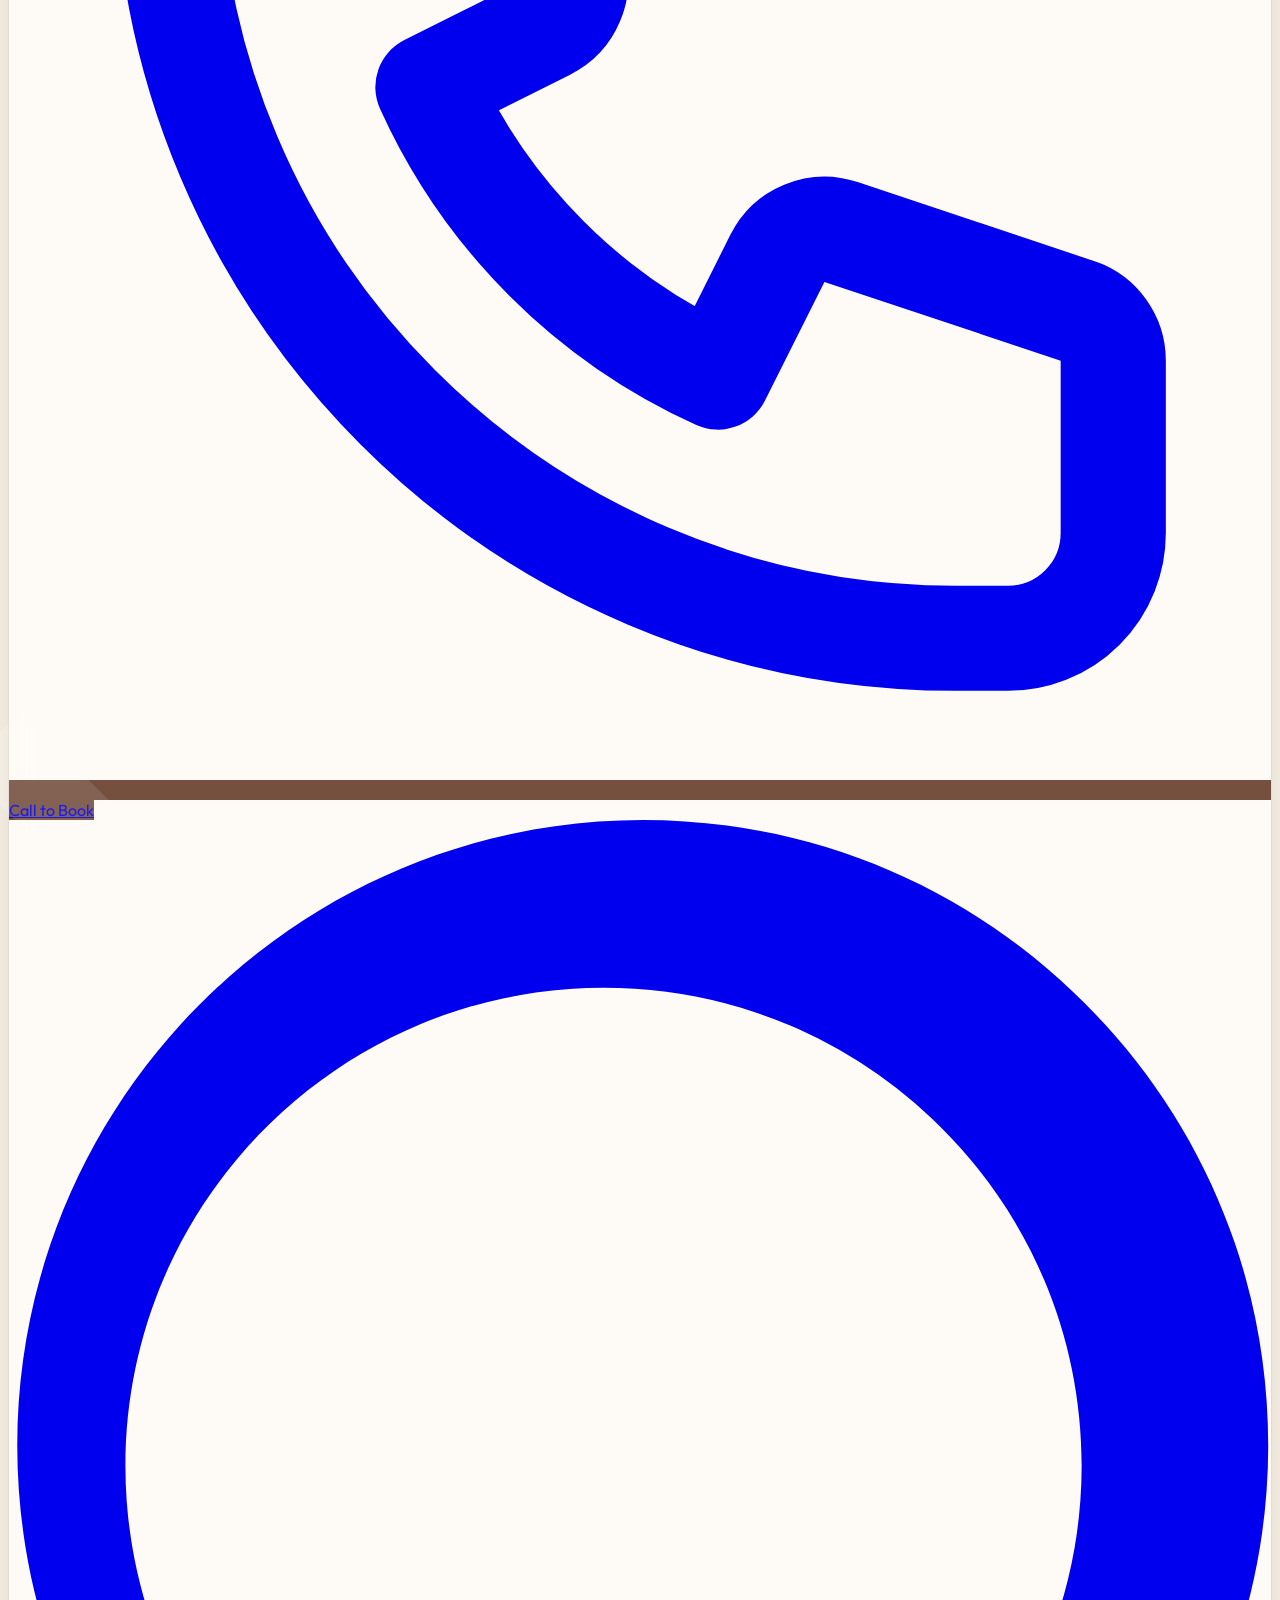
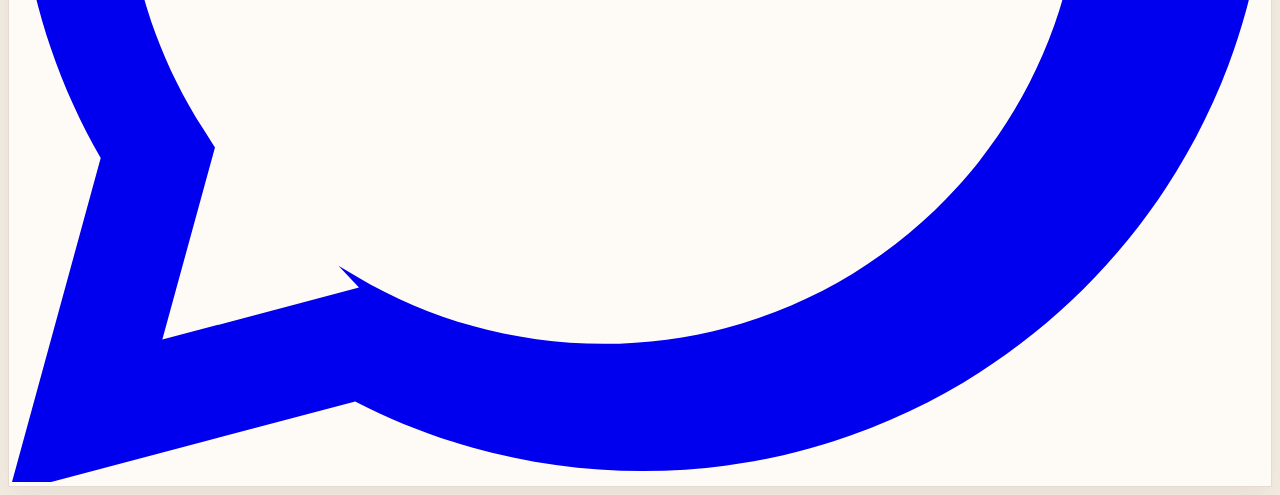
==== commit 02d5d5ce: "Update index.html" ====
--- a/index.html
+++ b/index.html
@@ -1,332 +1,777 @@
-<!DOCTYPE html>
+<!doctype html>
 <html lang="en">
-<head>
-<meta charset="UTF-8">
-<meta name="viewport" content="width=device-width, initial-scale=1.0">
-<title>Ajay Residency | The Highway Hub</title>
-<script src="https://cdn.tailwindcss.com"></script>
-<link href="https://unpkg.com/aos@2.3.1/dist/aos.css" rel="stylesheet">
-<link href="https://fonts.googleapis.com/css2?family=Space+Grotesk:wght@300;500;700&family=Outfit:wght@400;800&display=swap" rel="stylesheet">
-
-<style>
-:root {
---primary: #6366f1;
---accent: #f43f5e;
-}
-body {
-font-family: 'Outfit', sans-serif;
-background-color: #0a0a0a;
-color: #ffffff;
-overflow-x: hidden;
-}
-.font-heading { font-family: 'Space Grotesk', sans-serif; }
-
-::-webkit-scrollbar { width: 8px; }
-::-webkit-scrollbar-track { background: #0a0a0a; }
-::-webkit-scrollbar-thumb { background: var(--primary); border-radius: 10px; }
-
-.glass {
-background: rgba(255, 255, 255, 0.03);
-backdrop-filter: blur(15px);
--webkit-backdrop-filter: blur(15px);
-border: 1px solid rgba(255, 255, 255, 0.1);
-}
-
-.text-gradient {
-background: linear-gradient(to right, #818cf8, #f43f5e);
--webkit-background-clip: text;
--webkit-text-fill-color: transparent;
-}
-
-.hero-zoom {
-animation: slowZoom 20s infinite alternate;
-}
-@keyframes slowZoom {
-from { transform: scale(1); }
-to { transform: scale(1.1); }
-}
-
-.btn-hover:hover {
-box-shadow: 0 0 20px rgba(99, 102, 241, 0.6);
-transform: translateY(-2px);
-}
-
-.shine-effect {
-position: relative;
-overflow: hidden;
-}
-.shine-effect::after {
-content: '';
-position: absolute;
-top: -50%;
-left: -50%;
-width: 200%;
-height: 200%;
-background: rgba(255,255,255,0.1);
-transform: rotate(45deg);
-transition: 0.5s;
-pointer-events: none;
-}
-.shine-effect:hover::after {
-left: 120%;
-}
-
-@keyframes softPulse {
-0% { box-shadow: 0 0 0 0 rgba(99, 102, 241, 0.4); }
-70% { box-shadow: 0 0 0 10px rgba(99, 102, 241, 0); }
-100% { box-shadow: 0 0 0 0 rgba(99, 102, 241, 0); }
-}
-.nav-pulse {
-animation: softPulse 2s infinite;
-}
-</style>
-
-<style id="ajay-estate-theme">
-:root{--primary:#75503f;--accent:#b78b5d;--ink:#543b31;--cream:#f5eee3;--paper:#fffcf7;--sand:#e9dcc9}
-body{background:var(--cream)!important;color:var(--ink)!important}
-::-webkit-scrollbar-track{background:var(--cream)}::-webkit-scrollbar-thumb{background:var(--primary)}
-.glass{background:rgba(255,252,247,.88)!important;border-color:rgba(117,80,63,.18)!important;box-shadow:0 12px 30px rgba(61,41,33,.08)}
-.text-gradient{background:linear-gradient(100deg,#805947,#b78b5d)!important;-webkit-background-clip:text!important;-webkit-text-fill-color:transparent!important}
-.bg-indigo-600{background-color:#75503f!important}.text-indigo-500,.text-indigo-400{color:#b78b5d!important}.hover\:text-indigo-400:hover{color:#75503f!important}
-.text-gray-400{color:#76645a!important}.text-gray-500{color:#937b6b!important}.text-gray-600{color:#a58e7d!important}
-.border-white\/10{border-color:rgba(117,80,63,.18)!important}.border-white\/5{border-color:rgba(117,80,63,.12)!important}
-.bg-black,.bg-\[\#0a0a0a\],.bg-\[\#111\]{background-color:#e9dcc9!important}
-footer{background:#3d2921!important;color:#f8efe4!important}footer .text-gray-400,footer .text-gray-500,footer .text-gray-600{color:#d8c2ae!important}
-.hero-zoom{filter:saturate(.78) sepia(.12)}
-nav .glass{background:rgba(255,252,247,.94)!important}nav a{color:#543b31}nav a.bg-indigo-600{color:#fff!important}
-section.relative.h-screen .bg-gradient-to-b{background:linear-gradient(to bottom,rgba(245,238,227,.15),rgba(84,59,49,.30),#f5eee3)!important}
-#rooms .glass{background:#fffcf7!important}#rooms img{filter:saturate(.78) sepia(.10)}
-nav{transition:transform .25s ease}nav .max-w-6xl{box-shadow:0 14px 34px rgba(61,41,33,.10)}
-section.relative.h-screen h1{text-shadow:0 3px 24px rgba(61,41,33,.12)}
-section.relative.h-screen p{color:#624b40!important;background:rgba(255,252,247,.64);backdrop-filter:blur(7px);border-radius:999px;padding:.6rem 1.15rem}
-#about h2,#rooms h2,#amenities h2{letter-spacing:-.055em}#about img{box-shadow:0 26px 48px rgba(61,41,33,.18)}
-#rooms .glass{transition:transform .35s ease,box-shadow .35s ease}#rooms .glass:hover{transform:translateY(-7px);box-shadow:0 22px 42px rgba(61,41,33,.16)}
-#rooms .glass a{background:#75503f;color:#fff}#rooms .glass a:hover{background:#543b31}
-#amenities{position:relative}#amenities:before{content:'';position:absolute;left:0;right:0;top:0;height:1px;background:linear-gradient(90deg,transparent,#b78b5d,transparent)}
-</style>
-</head>
-<body>
-
-<nav class="fixed w-full z-[100] p-4 md:p-6">
-<div class="max-w-6xl mx-auto glass rounded-2xl px-6 py-4 flex justify-between items-center">
-<div class="text-xl md:text-2xl font-black tracking-tighter uppercase">Ajay<span class="text-indigo-500">.</span>Res</div>
-
-<div class="hidden md:flex space-x-8 text-xs font-bold uppercase tracking-widest">
-<a href="#about" class="hover:text-indigo-400 transition">About</a>
-<a href="rooms.html" class="hover:text-indigo-400 transition">Rooms</a>
-<a href="dining.html" class="hover:text-indigo-400 transition text-indigo-400">Dine-In</a>
-<a href="#amenities" class="hover:text-indigo-400 transition">Vibes</a>
-</div>
-
-<div class="flex items-center gap-4">
-<a href="tel:+918130411881" class="hidden sm:block bg-indigo-600 px-6 py-2 rounded-full text-xs font-bold btn-hover nav-pulse transition-all uppercase tracking-tighter">Call to Book</a>
-
-<button id="menu-btn" class="md:hidden text-white focus:outline-none p-2" aria-label="Toggle Menu">
-<svg class="w-6 h-6" fill="none" stroke="currentColor" viewBox="0 0 24 24">
-<path stroke-linecap="round" stroke-linejoin="round" stroke-width="2" d="M4 6h16M4 12h16m-7 6h7"></path>
-</svg>
-</button>
-</div>
-</div>
-
-<div id="mobile-menu" class="fixed inset-0 bg-black/95 backdrop-blur-xl z-[150] flex flex-col items-center justify-center space-y-8 opacity-0 pointer-events-none transition-all duration-300 md:hidden">
-<button id="close-btn" class="absolute top-8 right-8 text-white p-2 focus:outline-none" aria-label="Close Menu">
-<svg class="w-8 h-8" fill="none" stroke="currentColor" viewBox="0 0 24 24">
-<path stroke-linecap="round" stroke-linejoin="round" stroke-width="2" d="M6 18L18 6M6 6l12 12"></path>
-</svg>
-</button>
-<a href="#about" class="mobile-link text-3xl font-bold tracking-tighter uppercase hover:text-indigo-400 transition">About</a>
-<a href="rooms.html" class="mobile-link text-3xl font-bold tracking-tighter uppercase hover:text-indigo-400 transition">Rooms</a>
-<a href="dining.html" class="mobile-link text-3xl font-bold tracking-tighter uppercase text-indigo-400 hover:text-indigo-300 transition">Dine-In</a>
-<a href="#amenities" class="mobile-link text-3xl font-bold tracking-tighter uppercase hover:text-indigo-400 transition">Vibes</a>
-<div class="pt-8">
-<a href="tel:+918130411881" class="bg-indigo-600 px-10 py-4 rounded-full font-black text-sm uppercase tracking-wider shadow-lg active:scale-95 transition-all">Call to Book</a>
-</div>
-</div>
-</nav>
-
-<section class="relative h-screen flex items-center justify-center overflow-hidden">
-<div class="absolute inset-0 z-0">
-<img src="https://i.ibb.co/RTjXBcbw/Whats-App-Image-2026-05-20-at-10-10-04-PM.jpg" class="w-full h-full object-cover hero-zoom opacity-50">
-<div class="absolute inset-0 bg-gradient-to-b from-transparent via-black/60 to-[#0a0a0a]"></div>
-</div>
-
-<div class="relative z-10 text-center px-4" data-aos="zoom-out" data-aos-duration="1500">
-<h1 class="text-5xl md:text-9xl font-heading font-extrabold tracking-tighter mb-4 leading-none text-white">
-GURGAON <br> <span class="text-gradient">REDEFINED.</span>
-</h1>
-<p class="text-gray-400 text-lg md:text-xl max-w-xl mx-auto mb-8 font-light italic">
-Economy price. Luxury feel. Right on the NH-8 pulse.
-</p>
-<div class="flex justify-center gap-4">
-<div class="w-1 h-12 bg-indigo-500 animate-bounce"></div>
-</div>
-</div>
-</section>
-
-<section id="about" class="py-24 md:py-32 px-6">
-<div class="max-w-5xl mx-auto grid md:grid-cols-2 gap-16 items-center">
-<div data-aos="fade-right">
-<h2 class="text-4xl md:text-6xl font-extrabold mb-6 leading-tight">THE HUB OF <br>CONNECTIVITY.</h2>
-<p class="text-gray-400 text-lg mb-6 leading-relaxed">
-Opposite Haldiram's, right at the Kherki Daula Toll. Whether you're chasing corporate deals in Gurgaon or cruising the Golden Triangle to Jaipur, we are your strategic pitstop.
-</p>
-<ul class="space-y-4 font-bold text-indigo-400">
-<li class="flex items-center gap-2"><span>→</span> 15 Mins from Airport</li>
-<li class="flex items-center gap-2"><span>→</span> Heart of Corporate Sector</li>
-<li class="flex items-center gap-2"><span>→</span> Highway Access (NH-8)</li>
-</ul>
-</div>
-<div class="relative" data-aos="fade-left">
-<div class="absolute -inset-4 bg-indigo-600/20 blur-3xl rounded-full"></div>
-<img src="https://i.ibb.co/vx64csbT/Whats-App-Image-2026-05-20-at-10-10-04-PM-1.jpg" class="relative rounded-3xl grayscale hover:grayscale-0 transition duration-700 shadow-2xl">
-</div>
-</div>
-</section>
-
-<section id="rooms" class="py-24 md:py-32 bg-[#111] overflow-hidden">
-<div class="max-w-7xl mx-auto px-6 mb-16">
-<h2 class="text-5xl md:text-7xl font-black tracking-tighter italic" data-aos="fade-up">STAY IN STYLE.</h2>
-</div>
-
-<div class="flex flex-wrap md:flex-nowrap gap-8 px-6 max-w-7xl mx-auto">
-<div class="w-full md:w-1/3 glass p-4 rounded-[2rem]" data-aos="fade-up" data-aos-delay="100">
-<div class="h-64 md:h-80 rounded-2xl overflow-hidden mb-6">
-                    <img src="https://i.ibb.co/kg2hHs6h/IMG-7982.jpg" class="w-full h-full object-cover hover:scale-110 transition duration-700">
-                    <img src="https://i.ibb.co/gNMhnSL/IMG-8014.jpg" class="w-full h-full object-cover hover:scale-110 transition duration-700">
-</div>
-<h3 class="text-2xl font-bold mb-2">Standard Room</h3>
-<p class="text-gray-400 text-sm mb-6">Minimalist, clean, and exactly what you need.</p>
-<div class="flex justify-between items-center border-t border-white/10 pt-4">
-<span class="font-bold text-xl text-indigo-400">₹1,800</span>
-<a href="rooms.html" class="text-xs uppercase tracking-widest font-black bg-white/5 px-4 py-2 rounded-lg hover:bg-indigo-600 hover:text-white transition-all">Book Now</a>
-</div>
-</div>
-
-<div class="w-full md:w-1/3 glass p-4 rounded-[2rem]" data-aos="fade-up" data-aos-delay="200">
-<div class="h-64 md:h-80 rounded-2xl overflow-hidden mb-6">
-<img src="https://i.ibb.co/kg2hHs6h/IMG-7982.jpg" class="w-full h-full object-cover hover:scale-110 transition duration-700">
-</div>
-<h3 class="text-2xl font-bold mb-2">Executive Deluxe</h3>
-<p class="text-gray-400 text-sm mb-6">Perfect for the digital nomad. Fast Wi-Fi, zero noise.</p>
-<div class="flex justify-between items-center border-t border-white/10 pt-4">
-<span class="font-bold text-xl text-indigo-400">₹2,000</span>
-<a href="rooms.html" class="text-xs uppercase tracking-widest font-black bg-white/5 px-4 py-2 rounded-lg hover:bg-indigo-600 hover:text-white transition-all">Book Now</a>
-</div>
-</div>
-
-<div class="w-full md:w-1/3 glass p-4 rounded-[2rem]" data-aos="fade-up" data-aos-delay="300">
-<div class="h-64 md:h-80 rounded-2xl overflow-hidden mb-6">
-<img src="https://i.ibb.co/1t5Byx2F/IMG-7993.jpg" class="w-full h-full object-cover hover:scale-110 transition duration-700">
-</div>
-<h3 class="text-2xl font-bold mb-2">Special Suite</h3>
-<p class="text-gray-400 text-sm mb-6">The ultimate highway sanctuary with premium aesthetics.</p>
-<div class="flex justify-between items-center border-t border-white/10 pt-4">
-<span class="font-bold text-xl text-indigo-400">₹3,400</span>
-<a href="rooms.html" class="text-xs uppercase tracking-widest font-black bg-white/5 px-4 py-2 rounded-lg hover:bg-indigo-600 hover:text-white transition-all">Book Now</a>
-</div>
-</div>
-</div>
-</section>
-
-<section id="amenities" class="py-24 md:py-32 px-6 bg-black">
-<div class="max-w-5xl mx-auto">
-<div class="grid md:grid-cols-2 gap-12 border-b border-white/10 pb-20 mb-20">
-<div data-aos="zoom-in">
-<span class="text-indigo-500 font-black tracking-widest text-xs uppercase">The Essentials</span>
-<h2 class="text-4xl md:text-5xl font-bold mt-4 mb-8">NO CAP, <br>WE GOT IT ALL.</h2>
-</div>
-<div class="grid grid-cols-2 gap-8" data-aos="fade-up">
-<div><div class="text-3xl mb-2">🍳</div><h4 class="font-bold">Dine-in</h4><p class="text-gray-500 text-xs">24/7 Flavors</p></div>
-<div><div class="text-3xl mb-2">📶</div><h4 class="font-bold">Ultra Wi-Fi</h4><p class="text-gray-500 text-xs">High Speed</p></div>
-<div><div class="text-3xl mb-2">🅿️</div><h4 class="font-bold">Secured</h4><p class="text-gray-500 text-xs">Valet & CCTV</p></div>
-<div><div class="text-3xl mb-2">🧼</div><h4 class="font-bold">Pristine</h4><p class="text-gray-500 text-xs">Daily Refresh</p></div>
-</div>
-</div>
-</div>
-</section>
-
-<footer class="py-20 px-6 bg-[#0a0a0a] border-t border-white/5 pb-40 md:pb-20">
-<div class="max-w-6xl mx-auto flex flex-col md:flex-row justify-between items-start gap-12">
-<div>
-<div class="text-3xl font-black mb-6 uppercase">Ajay<span class="text-indigo-500">.</span>Residency</div>
-<p class="text-gray-500 max-w-sm">NH-8, Kherki Daula, Gurgaon, India. Your journey deserves a better stop.</p>
-</div>
-<div class="grid grid-cols-2 gap-16">
-<div>
-<h5 class="font-bold mb-4 uppercase text-xs tracking-widest text-indigo-400">Contact</h5>
-<p class="text-gray-400 text-sm italic">ajayresidency@gmail.com</p>
-<p class="text-gray-400 text-sm">+91- 8130411881</p>
-</div>
-</div>
-</div>
-<div class="text-center mt-20 text-[10px] text-gray-600 uppercase tracking-[0.5em]">
-&copy; 2026 AJAY RESIDENCY — ALL RIGHTS RESERVED
-</div>
-</footer>
-
-<div class="fixed bottom-10 right-8 z-[100] hidden md:flex flex-col gap-4">
-<a href="https://wa.me/918130411881" target="_blank" 
-class="group relative w-16 h-16 bg-[#25D366] rounded-2xl flex items-center justify-center shadow-lg hover:scale-110 transition-all duration-300"
-data-aos="fade-left" data-aos-delay="400">
-<svg class="w-9 h-9 text-white relative z-10" fill="currentColor" viewBox="0 0 24 24">
-<path d="M.057 24l1.687-6.163c-1.041-1.804-1.588-3.849-1.587-5.946.003-6.556 5.338-11.891 11.893-11.891 3.181.001 6.167 1.24 8.413 3.488 2.246 2.248 3.484 5.232 3.484 8.412-.003 6.557-5.338 11.892-11.893 11.892-1.912-.001-3.793-.457-5.47-1.324l-6.537 1.732zm6.208-4.114l.345.205c1.411.838 3.033 1.281 4.698 1.282 5.011 0 9.088-4.077 9.091-9.088.001-2.428-.946-4.709-2.665-6.429-1.719-1.719-4.001-2.666-6.427-2.667-5.013 0-9.09 4.077-9.093 9.089-.001 1.77.51 3.493 1.478 5.006l.225.353-1.001 3.655 3.74-.989z"/>
-</svg>
-</a>
-<a href="tel:+918130411881" 
-class="group relative w-16 h-16 bg-white rounded-2xl flex items-center justify-center shadow-2xl hover:scale-110 transition-all"
-data-aos="fade-left" data-aos-delay="500">
-<svg class="w-7 h-7 text-indigo-600 group-hover:scale-110 transition-transform" fill="none" stroke="currentColor" viewBox="0 0 24 24">
-<path stroke-linecap="round" stroke-linejoin="round" stroke-width="2" d="M3 5a2 2 0 012-2h3.28a1 1 0 01.948.684l1.498 4.493a1 1 0 01-.502 1.21l-2.257 1.13a11.042 11.042 0 005.516 5.516l1.13-2.257a1 1 0 011.21-.502l4.493 1.498a1 1 0 01.684.949V19a2 2 0 01-2 2h-1C9.716 21 3 14.284 3 6V5z"/>
-</svg>
-</a>
-</div>
-
-<div class="fixed bottom-6 left-1/2 -translate-x-1/2 w-[92%] z-[100] md:hidden">
-<div class="glass flex items-center justify-between p-2 rounded-2xl border border-white/20 shadow-2xl">
-<a href="tel:+918130411881" class="flex-[2] flex items-center justify-center gap-3 bg-indigo-600 shine-effect py-4 rounded-xl font-black text-[10px] tracking-[0.2em] uppercase text-white shadow-lg active:scale-95 transition-transform">
-<svg class="w-4 h-4 animate-pulse" fill="none" stroke="currentColor" viewBox="0 0 24 24">
-<path stroke-linecap="round" stroke-linejoin="round" stroke-width="2" d="M3 5a2 2 0 012-2h3.28a1 1 0 01.948.684l1.498 4.493a1 1 0 01-.502 1.21l-2.257 1.13a11.042 11.042 0 005.516 5.516l1.13-2.257a1 1 0 011.21-.502l4.493 1.498a1 1 0 01.684.949V19a2 2 0 01-2 2h-1C9.716 21 3 14.284 3 6V5z"/>
-</svg>
-Call to Book
-</a>
-<a href="https://wa.me/918130411881" class="flex-1 ml-2 flex items-center justify-center bg-white/5 hover:bg-white/10 py-4 rounded-xl transition-colors">
-<svg class="w-6 h-6 text-[#25D366]" fill="currentColor" viewBox="0 0 24 24">
-<path d="M.057 24l1.687-6.163c-1.041-1.804-1.588-3.849-1.587-5.946.003-6.556 5.338-11.891 11.893-11.891 3.181.001 6.167 1.24 8.413 3.488 2.246 2.248 3.484 5.232 3.484 8.412-.003 6.557-5.338 11.892-11.893 11.892-1.912-.001-3.793-.457-5.47-1.324l-6.537 1.732zm6.208-4.114l.345.205c1.411.838 3.033 1.281 4.698 1.282 5.011 0 9.088-4.077 9.091-9.088.001-2.428-.946-4.709-2.665-6.429-1.719-1.719-4.001-2.666-6.427-2.667-5.013 0-9.09 4.077-9.093 9.089-.001 1.77.51 3.493 1.478 5.006l.225.353-1.001 3.655 3.74-.989z"/>
-</svg>
-</a>
-</div>
-</div>
-
-<script src="https://unpkg.com/aos@2.3.1/dist/aos.js"></script>
-<script>
-// Initialize Scroll Animations
-AOS.init({
-duration: 800,
-once: false,
-mirror: true,
-offset: 50
-});
-
-// Mobile Hamburger Menu Logic
-const menuBtn = document.getElementById('menu-btn');
-const closeBtn = document.getElementById('close-btn');
-const mobileMenu = document.getElementById('mobile-menu');
-const mobileLinks = document.querySelectorAll('.mobile-link');
-
-const toggleMenu = () => {
-mobileMenu.classList.toggle('opacity-0');
-mobileMenu.classList.toggle('pointer-events-none');
-document.body.classList.toggle('overflow-hidden'); // Stops page scroll behind overlay
-};
-
-menuBtn.addEventListener('click', toggleMenu);
-closeBtn.addEventListener('click', toggleMenu);
-
-// Auto-close overlay when choosing a link destination
-mobileLinks.forEach(link => {
-link.addEventListener('click', toggleMenu);
-});
-</script>
-</body>
+  <head>
+    <meta charset="UTF-8" />
+    <meta name="viewport" content="width=device-width, initial-scale=1.0" />
+    <title>Hotel Ajay Residency | 3-Star Hotel in Sector 84, Gurugram</title>
+    <meta
+      name="description"
+      content="Official website of Hotel Ajay Residency, a 3-star hotel near Kherki Daula Toll Plaza in Sector 84, Gurugram. View rooms and book direct."
+    />
+    <link rel="canonical" href="https://www.hotelajayresidency.in/" />
+    <meta property="og:type" content="website" />
+    <meta property="og:site_name" content="Hotel Ajay Residency" />
+    <meta property="og:title" content="Hotel Ajay Residency | Gurugram" />
+    <meta
+      property="og:description"
+      content="Official website of Hotel Ajay Residency near Kherki Daula Toll Plaza, Sector 84, Gurugram."
+    />
+    <meta property="og:url" content="https://www.hotelajayresidency.in/" />
+    <meta
+      property="og:image"
+      content="https://i.ibb.co/RTjXBcbw/Whats-App-Image-2026-05-20-at-10-10-04-PM.jpg"
+    />
+    <script type="application/ld+json">
+      {
+        "@context": "https://schema.org",
+        "@type": "Hotel",
+        "@id": "https://www.hotelajayresidency.in/#hotel",
+        "name": "Hotel Ajay Residency",
+        "url": "https://www.hotelajayresidency.in/",
+        "image": [
+          "https://i.ibb.co/RTjXBcbw/Whats-App-Image-2026-05-20-at-10-10-04-PM.jpg",
+          "https://i.ibb.co/TqYTzfLb/IMG-8004.jpg",
+          "https://i.ibb.co/j92cHc7Q/IMG-7975.jpg"
+        ],
+        "description": "A 3-star hotel on the Delhi-Jaipur Expressway near Kherki Daula Toll Plaza in Sector 84, Gurugram.",
+        "telephone": "+91-81304-11881",
+        "email": "ajayresidency@gmail.com",
+        "priceRange": "₹₹",
+        "starRating": {
+          "@type": "Rating",
+          "ratingValue": "3"
+        },
+        "address": {
+          "@type": "PostalAddress",
+          "streetAddress": "Hotel Ajay Residency village, Delhi-Jaipur Expressway, near Kherki Daula Toll Plaza, Kherki Daula, Sector 84",
+          "addressLocality": "Gurugram",
+          "addressRegion": "Haryana",
+          "postalCode": "122004",
+          "addressCountry": "IN"
+        },
+        "hasMap": "https://www.google.com/maps/place/Hotel+Ajay+Residency/data=!4m2!3m1!1s0x390d3dffdabba9d9:0x4cc37633fad6c238",
+        "sameAs": [
+          "https://www.facebook.com/HotelAjayResidency/",
+          "https://www.agoda.com/en-in/ajay-residency/hotel/new-delhi-and-ncr-in.html"
+        ],
+        "potentialAction": {
+          "@type": "ReserveAction",
+          "target": "https://www.hotelajayresidency.in/booking.html",
+          "result": {
+            "@type": "LodgingReservation",
+            "name": "Hotel Ajay Residency reservation"
+          }
+        }
+      }
+    </script>
+    <script src="https://cdn.tailwindcss.com"></script>
+    <link href="https://unpkg.com/aos@2.3.1/dist/aos.css" rel="stylesheet" />
+    <link
+      href="https://fonts.googleapis.com/css2?family=Space+Grotesk:wght@300;500;700&family=Outfit:wght@400;800&display=swap"
+      rel="stylesheet"
+    />
+
+    <style>
+      :root {
+        --primary: #6366f1;
+        --accent: #f43f5e;
+      }
+      body {
+        font-family: "Outfit", sans-serif;
+        background-color: #0a0a0a;
+        color: #ffffff;
+        overflow-x: hidden;
+      }
+      .font-heading {
+        font-family: "Space Grotesk", sans-serif;
+      }
+
+      ::-webkit-scrollbar {
+        width: 8px;
+      }
+      ::-webkit-scrollbar-track {
+        background: #0a0a0a;
+      }
+      ::-webkit-scrollbar-thumb {
+        background: var(--primary);
+        border-radius: 10px;
+      }
+
+      .glass {
+        background: rgba(255, 255, 255, 0.03);
+        backdrop-filter: blur(15px);
+        -webkit-backdrop-filter: blur(15px);
+        border: 1px solid rgba(255, 255, 255, 0.1);
+      }
+
+      .text-gradient {
+        background: linear-gradient(to right, #818cf8, #f43f5e);
+        -webkit-background-clip: text;
+        -webkit-text-fill-color: transparent;
+      }
+
+      .hero-zoom {
+        animation: slowZoom 20s infinite alternate;
+      }
+      @keyframes slowZoom {
+        from {
+          transform: scale(1);
+        }
+        to {
+          transform: scale(1.1);
+        }
+      }
+
+      .btn-hover:hover {
+        box-shadow: 0 0 20px rgba(99, 102, 241, 0.6);
+        transform: translateY(-2px);
+      }
+
+      .shine-effect {
+        position: relative;
+        overflow: hidden;
+      }
+      .shine-effect::after {
+        content: "";
+        position: absolute;
+        top: -50%;
+        left: -50%;
+        width: 200%;
+        height: 200%;
+        background: rgba(255, 255, 255, 0.1);
+        transform: rotate(45deg);
+        transition: 0.5s;
+        pointer-events: none;
+      }
+      .shine-effect:hover::after {
+        left: 120%;
+      }
+
+      @keyframes softPulse {
+        0% {
+          box-shadow: 0 0 0 0 rgba(99, 102, 241, 0.4);
+        }
+        70% {
+          box-shadow: 0 0 0 10px rgba(99, 102, 241, 0);
+        }
+        100% {
+          box-shadow: 0 0 0 0 rgba(99, 102, 241, 0);
+        }
+      }
+      .nav-pulse {
+        animation: softPulse 2s infinite;
+      }
+    </style>
+
+    <style id="ajay-estate-theme">
+      :root {
+        --primary: #75503f;
+        --accent: #b78b5d;
+        --ink: #543b31;
+        --cream: #f5eee3;
+        --paper: #fffcf7;
+        --sand: #e9dcc9;
+      }
+      body {
+        background: var(--cream) !important;
+        color: var(--ink) !important;
+      }
+      ::-webkit-scrollbar-track {
+        background: var(--cream);
+      }
+      ::-webkit-scrollbar-thumb {
+        background: var(--primary);
+      }
+      .glass {
+        background: rgba(255, 252, 247, 0.88) !important;
+        border-color: rgba(117, 80, 63, 0.18) !important;
+        box-shadow: 0 12px 30px rgba(61, 41, 33, 0.08);
+      }
+      .text-gradient {
+        background: linear-gradient(100deg, #805947, #b78b5d) !important;
+        -webkit-background-clip: text !important;
+        -webkit-text-fill-color: transparent !important;
+      }
+      .bg-indigo-600 {
+        background-color: #75503f !important;
+      }
+      .text-indigo-500,
+      .text-indigo-400 {
+        color: #b78b5d !important;
+      }
+      .hover\:text-indigo-400:hover {
+        color: #75503f !important;
+      }
+      .text-gray-400 {
+        color: #76645a !important;
+      }
+      .text-gray-500 {
+        color: #937b6b !important;
+      }
+      .text-gray-600 {
+        color: #a58e7d !important;
+      }
+      .border-white\/10 {
+        border-color: rgba(117, 80, 63, 0.18) !important;
+      }
+      .border-white\/5 {
+        border-color: rgba(117, 80, 63, 0.12) !important;
+      }
+      .bg-black,
+      .bg-\[\#0a0a0a\],
+      .bg-\[\#111\] {
+        background-color: #e9dcc9 !important;
+      }
+      footer {
+        background: #3d2921 !important;
+        color: #f8efe4 !important;
+      }
+      footer .text-gray-400,
+      footer .text-gray-500,
+      footer .text-gray-600 {
+        color: #d8c2ae !important;
+      }
+      .hero-zoom {
+        filter: saturate(0.78) sepia(0.12);
+      }
+      nav .glass {
+        background: rgba(255, 252, 247, 0.94) !important;
+      }
+      nav a {
+        color: #543b31;
+      }
+      nav a.bg-indigo-600 {
+        color: #fff !important;
+      }
+      section.relative.h-screen .bg-gradient-to-b {
+        background: linear-gradient(
+          to bottom,
+          rgba(245, 238, 227, 0.15),
+          rgba(84, 59, 49, 0.3),
+          #f5eee3
+        ) !important;
+      }
+      #rooms .glass {
+        background: #fffcf7 !important;
+      }
+      #rooms img {
+        filter: saturate(0.78) sepia(0.1);
+      }
+      nav {
+        transition: transform 0.25s ease;
+      }
+      nav .max-w-6xl {
+        box-shadow: 0 14px 34px rgba(61, 41, 33, 0.1);
+      }
+      section.relative.h-screen h1 {
+        text-shadow: 0 3px 24px rgba(61, 41, 33, 0.12);
+      }
+      section.relative.h-screen p {
+        color: #624b40 !important;
+        background: rgba(255, 252, 247, 0.64);
+        backdrop-filter: blur(7px);
+        border-radius: 999px;
+        padding: 0.6rem 1.15rem;
+      }
+      #about h2,
+      #rooms h2,
+      #amenities h2 {
+        letter-spacing: -0.055em;
+      }
+      #about img {
+        box-shadow: 0 26px 48px rgba(61, 41, 33, 0.18);
+      }
+      #rooms .glass {
+        transition:
+          transform 0.35s ease,
+          box-shadow 0.35s ease;
+      }
+      #rooms .glass:hover {
+        transform: translateY(-7px);
+        box-shadow: 0 22px 42px rgba(61, 41, 33, 0.16);
+      }
+      #rooms .glass a {
+        background: #75503f;
+        color: #fff;
+      }
+      #rooms .glass a:hover {
+        background: #543b31;
+      }
+      #amenities {
+        position: relative;
+      }
+      #amenities:before {
+        content: "";
+        position: absolute;
+        left: 0;
+        right: 0;
+        top: 0;
+        height: 1px;
+        background: linear-gradient(90deg, transparent, #b78b5d, transparent);
+      }
+    </style>
+  </head>
+  <body>
+    <nav class="fixed w-full z-[100] p-4 md:p-6">
+      <div
+        class="max-w-6xl mx-auto glass rounded-2xl px-6 py-4 flex justify-between items-center"
+      >
+        <div class="text-xl md:text-2xl font-black tracking-tighter uppercase">
+          Ajay<span class="text-indigo-500">.</span>Res
+        </div>
+
+        <div
+          class="hidden md:flex space-x-8 text-xs font-bold uppercase tracking-widest"
+        >
+          <a href="#about" class="hover:text-indigo-400 transition">About</a>
+          <a href="rooms.html" class="hover:text-indigo-400 transition"
+            >Rooms</a
+          >
+          <a
+            href="dining.html"
+            class="hover:text-indigo-400 transition text-indigo-400"
+            >Dine-In</a
+          >
+          <a href="#amenities" class="hover:text-indigo-400 transition"
+            >Vibes</a
+          >
+        </div>
+
+        <div class="flex items-center gap-4">
+          <a
+            href="booking.html"
+            class="hidden sm:block bg-indigo-600 px-6 py-2 rounded-full text-xs font-bold btn-hover nav-pulse transition-all uppercase tracking-tighter"
+            >Check availability</a
+          >
+
+          <button
+            id="menu-btn"
+            class="md:hidden text-white focus:outline-none p-2"
+            aria-label="Toggle Menu"
+          >
+            <svg
+              class="w-6 h-6"
+              fill="none"
+              stroke="currentColor"
+              viewBox="0 0 24 24"
+            >
+              <path
+                stroke-linecap="round"
+                stroke-linejoin="round"
+                stroke-width="2"
+                d="M4 6h16M4 12h16m-7 6h7"
+              ></path>
+            </svg>
+          </button>
+        </div>
+      </div>
+
+      <div
+        id="mobile-menu"
+        class="fixed inset-0 bg-black/95 backdrop-blur-xl z-[150] flex flex-col items-center justify-center space-y-8 opacity-0 pointer-events-none transition-all duration-300 md:hidden"
+      >
+        <button
+          id="close-btn"
+          class="absolute top-8 right-8 text-white p-2 focus:outline-none"
+          aria-label="Close Menu"
+        >
+          <svg
+            class="w-8 h-8"
+            fill="none"
+            stroke="currentColor"
+            viewBox="0 0 24 24"
+          >
+            <path
+              stroke-linecap="round"
+              stroke-linejoin="round"
+              stroke-width="2"
+              d="M6 18L18 6M6 6l12 12"
+            ></path>
+          </svg>
+        </button>
+        <a
+          href="#about"
+          class="mobile-link text-3xl font-bold tracking-tighter uppercase hover:text-indigo-400 transition"
+          >About</a
+        >
+        <a
+          href="rooms.html"
+          class="mobile-link text-3xl font-bold tracking-tighter uppercase hover:text-indigo-400 transition"
+          >Rooms</a
+        >
+        <a
+          href="dining.html"
+          class="mobile-link text-3xl font-bold tracking-tighter uppercase text-indigo-400 hover:text-indigo-300 transition"
+          >Dine-In</a
+        >
+        <a
+          href="#amenities"
+          class="mobile-link text-3xl font-bold tracking-tighter uppercase hover:text-indigo-400 transition"
+          >Vibes</a
+        >
+        <div class="pt-8">
+          <a
+            href="booking.html"
+            class="bg-indigo-600 px-10 py-4 rounded-full font-black text-sm uppercase tracking-wider shadow-lg active:scale-95 transition-all"
+            >Check availability</a
+          >
+        </div>
+      </div>
+    </nav>
+
+    <section
+      class="relative h-screen flex items-center justify-center overflow-hidden"
+    >
+      <div class="absolute inset-0 z-0">
+        <img
+          src="https://i.ibb.co/RTjXBcbw/Whats-App-Image-2026-05-20-at-10-10-04-PM.jpg"
+          class="w-full h-full object-cover hero-zoom opacity-50"
+        />
+        <div
+          class="absolute inset-0 bg-gradient-to-b from-transparent via-black/60 to-[#0a0a0a]"
+        ></div>
+      </div>
+
+      <div
+        class="relative z-10 text-center px-4"
+        data-aos="zoom-out"
+        data-aos-duration="1500"
+      >
+        <h1
+          class="text-5xl md:text-9xl font-heading font-extrabold tracking-tighter mb-4 leading-none text-white"
+        >
+          GURGAON <br />
+          <span class="text-gradient">REDEFINED.</span>
+        </h1>
+        <p
+          class="text-gray-400 text-lg md:text-xl max-w-xl mx-auto mb-8 font-light italic"
+        >
+          Economy price. Luxury feel. Right on the NH-8 pulse.
+        </p>
+        <div class="flex justify-center gap-4">
+          <div class="w-1 h-12 bg-indigo-500 animate-bounce"></div>
+        </div>
+      </div>
+    </section>
+
+    <section id="about" class="py-24 md:py-32 px-6">
+      <div class="max-w-5xl mx-auto grid md:grid-cols-2 gap-16 items-center">
+        <div data-aos="fade-right">
+          <h2 class="text-4xl md:text-6xl font-extrabold mb-6 leading-tight">
+            THE HUB OF <br />CONNECTIVITY.
+          </h2>
+          <p class="text-gray-400 text-lg mb-6 leading-relaxed">
+            Opposite Haldiram's, right at the Kherki Daula Toll. Whether you're
+            chasing corporate deals in Gurgaon or cruising the Golden Triangle
+            to Jaipur, we are your strategic pitstop.
+          </p>
+          <ul class="space-y-4 font-bold text-indigo-400">
+            <li class="flex items-center gap-2">
+              <span>→</span> 15 Mins from Airport
+            </li>
+            <li class="flex items-center gap-2">
+              <span>→</span> Heart of Corporate Sector
+            </li>
+            <li class="flex items-center gap-2">
+              <span>→</span> Highway Access (NH-8)
+            </li>
+          </ul>
+        </div>
+        <div class="relative" data-aos="fade-left">
+          <div
+            class="absolute -inset-4 bg-indigo-600/20 blur-3xl rounded-full"
+          ></div>
+          <img
+            src="https://i.ibb.co/vx64csbT/Whats-App-Image-2026-05-20-at-10-10-04-PM-1.jpg"
+            class="relative rounded-3xl grayscale hover:grayscale-0 transition duration-700 shadow-2xl"
+          />
+        </div>
+      </div>
+    </section>
+
+    <section id="rooms" class="py-24 md:py-32 bg-[#111] overflow-hidden">
+      <div class="max-w-7xl mx-auto px-6 mb-16">
+        <h2
+          class="text-5xl md:text-7xl font-black tracking-tighter italic"
+          data-aos="fade-up"
+        >
+          STAY IN STYLE.
+        </h2>
+      </div>
+
+      <div class="flex flex-wrap md:flex-nowrap gap-8 px-6 max-w-7xl mx-auto">
+        <div
+          class="w-full md:w-1/3 glass p-4 rounded-[2rem]"
+          data-aos="fade-up"
+          data-aos-delay="100"
+        >
+          <div class="h-64 md:h-80 rounded-2xl overflow-hidden mb-6">
+            <img
+              src="https://i.ibb.co/kg2hHs6h/IMG-7982.jpg"
+              class="w-full h-full object-cover hover:scale-110 transition duration-700"
+            />
+            <img
+              src="https://i.ibb.co/gNMhnSL/IMG-8014.jpg"
+              class="w-full h-full object-cover hover:scale-110 transition duration-700"
+            />
+          </div>
+          <h3 class="text-2xl font-bold mb-2">Standard Room</h3>
+          <p class="text-gray-400 text-sm mb-6">
+            Minimalist, clean, and exactly what you need.
+          </p>
+          <div
+            class="flex justify-between items-center border-t border-white/10 pt-4"
+          >
+            <span class="font-bold text-xl text-indigo-400">₹1,800</span>
+            <a
+              href="booking.html?room=standard-room"
+              class="text-xs uppercase tracking-widest font-black bg-white/5 px-4 py-2 rounded-lg hover:bg-indigo-600 hover:text-white transition-all"
+              >Book Now</a
+            >
+          </div>
+        </div>
+
+        <div
+          class="w-full md:w-1/3 glass p-4 rounded-[2rem]"
+          data-aos="fade-up"
+          data-aos-delay="200"
+        >
+          <div class="h-64 md:h-80 rounded-2xl overflow-hidden mb-6">
+            <img
+              src="https://i.ibb.co/kg2hHs6h/IMG-7982.jpg"
+              class="w-full h-full object-cover hover:scale-110 transition duration-700"
+            />
+          </div>
+          <h3 class="text-2xl font-bold mb-2">Executive Deluxe</h3>
+          <p class="text-gray-400 text-sm mb-6">
+            Perfect for the digital nomad. Fast Wi-Fi, zero noise.
+          </p>
+          <div
+            class="flex justify-between items-center border-t border-white/10 pt-4"
+          >
+            <span class="font-bold text-xl text-indigo-400">₹2,000</span>
+            <a
+              href="booking.html?room=executive-deluxe"
+              class="text-xs uppercase tracking-widest font-black bg-white/5 px-4 py-2 rounded-lg hover:bg-indigo-600 hover:text-white transition-all"
+              >Book Now</a
+            >
+          </div>
+        </div>
+
+        <div
+          class="w-full md:w-1/3 glass p-4 rounded-[2rem]"
+          data-aos="fade-up"
+          data-aos-delay="300"
+        >
+          <div class="h-64 md:h-80 rounded-2xl overflow-hidden mb-6">
+            <img
+              src="https://i.ibb.co/1t5Byx2F/IMG-7993.jpg"
+              class="w-full h-full object-cover hover:scale-110 transition duration-700"
+            />
+          </div>
+          <h3 class="text-2xl font-bold mb-2">Special Suite</h3>
+          <p class="text-gray-400 text-sm mb-6">
+            The ultimate highway sanctuary with premium aesthetics.
+          </p>
+          <div
+            class="flex justify-between items-center border-t border-white/10 pt-4"
+          >
+            <span class="font-bold text-xl text-indigo-400">₹3,400</span>
+            <a
+              href="booking.html?room=special-suite"
+              class="text-xs uppercase tracking-widest font-black bg-white/5 px-4 py-2 rounded-lg hover:bg-indigo-600 hover:text-white transition-all"
+              >Book Now</a
+            >
+          </div>
+        </div>
+      </div>
+    </section>
+
+    <section id="amenities" class="py-24 md:py-32 px-6 bg-black">
+      <div class="max-w-5xl mx-auto">
+        <div
+          class="grid md:grid-cols-2 gap-12 border-b border-white/10 pb-20 mb-20"
+        >
+          <div data-aos="zoom-in">
+            <span
+              class="text-indigo-500 font-black tracking-widest text-xs uppercase"
+              >The Essentials</span
+            >
+            <h2 class="text-4xl md:text-5xl font-bold mt-4 mb-8">
+              NO CAP, <br />WE GOT IT ALL.
+            </h2>
+          </div>
+          <div class="grid grid-cols-2 gap-8" data-aos="fade-up">
+            <div>
+              <div class="text-3xl mb-2">🍳</div>
+              <h4 class="font-bold">Dine-in</h4>
+              <p class="text-gray-500 text-xs">24/7 Flavors</p>
+            </div>
+            <div>
+              <div class="text-3xl mb-2">📶</div>
+              <h4 class="font-bold">Ultra Wi-Fi</h4>
+              <p class="text-gray-500 text-xs">High Speed</p>
+            </div>
+            <div>
+              <div class="text-3xl mb-2">🅿️</div>
+              <h4 class="font-bold">Secured</h4>
+              <p class="text-gray-500 text-xs">Valet & CCTV</p>
+            </div>
+            <div>
+              <div class="text-3xl mb-2">🧼</div>
+              <h4 class="font-bold">Pristine</h4>
+              <p class="text-gray-500 text-xs">Daily Refresh</p>
+            </div>
+          </div>
+        </div>
+      </div>
+    </section>
+
+    <footer
+      class="py-20 px-6 bg-[#0a0a0a] border-t border-white/5 pb-40 md:pb-20"
+    >
+      <div
+        class="max-w-6xl mx-auto flex flex-col md:flex-row justify-between items-start gap-12"
+      >
+        <div>
+          <div class="text-3xl font-black mb-6 uppercase">
+            Ajay<span class="text-indigo-500">.</span>Residency
+          </div>
+          <p class="text-gray-500 max-w-sm">
+            NH-8, Kherki Daula, Gurgaon, India. Your journey deserves a better
+            stop.
+          </p>
+        </div>
+        <div class="grid grid-cols-2 gap-16">
+          <div>
+            <h5
+              class="font-bold mb-4 uppercase text-xs tracking-widest text-indigo-400"
+            >
+              Contact
+            </h5>
+            <p class="text-gray-400 text-sm italic">ajayresidency@gmail.com</p>
+            <p class="text-gray-400 text-sm">+91- 8130411881</p>
+          </div>
+        </div>
+      </div>
+      <div
+        class="text-center mt-20 text-[10px] text-gray-600 uppercase tracking-[0.5em]"
+      >
+        &copy; 2026 AJAY RESIDENCY — ALL RIGHTS RESERVED
+      </div>
+    </footer>
+
+    <div class="fixed bottom-10 right-8 z-[100] hidden md:flex flex-col gap-4">
+      <a
+        href="https://wa.me/918130411881"
+        target="_blank"
+        class="group relative w-16 h-16 bg-[#25D366] rounded-2xl flex items-center justify-center shadow-lg hover:scale-110 transition-all duration-300"
+        data-aos="fade-left"
+        data-aos-delay="400"
+      >
+        <svg
+          class="w-9 h-9 text-white relative z-10"
+          fill="currentColor"
+          viewBox="0 0 24 24"
+        >
+          <path
+            d="M.057 24l1.687-6.163c-1.041-1.804-1.588-3.849-1.587-5.946.003-6.556 5.338-11.891 11.893-11.891 3.181.001 6.167 1.24 8.413 3.488 2.246 2.248 3.484 5.232 3.484 8.412-.003 6.557-5.338 11.892-11.893 11.892-1.912-.001-3.793-.457-5.47-1.324l-6.537 1.732zm6.208-4.114l.345.205c1.411.838 3.033 1.281 4.698 1.282 5.011 0 9.088-4.077 9.091-9.088.001-2.428-.946-4.709-2.665-6.429-1.719-1.719-4.001-2.666-6.427-2.667-5.013 0-9.09 4.077-9.093 9.089-.001 1.77.51 3.493 1.478 5.006l.225.353-1.001 3.655 3.74-.989z"
+          />
+        </svg>
+      </a>
+      <a
+        href="tel:+918130411881"
+        class="group relative w-16 h-16 bg-white rounded-2xl flex items-center justify-center shadow-2xl hover:scale-110 transition-all"
+        data-aos="fade-left"
+        data-aos-delay="500"
+      >
+        <svg
+          class="w-7 h-7 text-indigo-600 group-hover:scale-110 transition-transform"
+          fill="none"
+          stroke="currentColor"
+          viewBox="0 0 24 24"
+        >
+          <path
+            stroke-linecap="round"
+            stroke-linejoin="round"
+            stroke-width="2"
+            d="M3 5a2 2 0 012-2h3.28a1 1 0 01.948.684l1.498 4.493a1 1 0 01-.502 1.21l-2.257 1.13a11.042 11.042 0 005.516 5.516l1.13-2.257a1 1 0 011.21-.502l4.493 1.498a1 1 0 01.684.949V19a2 2 0 01-2 2h-1C9.716 21 3 14.284 3 6V5z"
+          />
+        </svg>
+      </a>
+    </div>
+
+    <div
+      class="fixed bottom-6 left-1/2 -translate-x-1/2 w-[92%] z-[100] md:hidden"
+    >
+      <div
+        class="glass flex items-center justify-between p-2 rounded-2xl border border-white/20 shadow-2xl"
+      >
+        <a
+          href="tel:+918130411881"
+          class="flex-[2] flex items-center justify-center gap-3 bg-indigo-600 shine-effect py-4 rounded-xl font-black text-[10px] tracking-[0.2em] uppercase text-white shadow-lg active:scale-95 transition-transform"
+        >
+          <svg
+            class="w-4 h-4 animate-pulse"
+            fill="none"
+            stroke="currentColor"
+            viewBox="0 0 24 24"
+          >
+            <path
+              stroke-linecap="round"
+              stroke-linejoin="round"
+              stroke-width="2"
+              d="M3 5a2 2 0 012-2h3.28a1 1 0 01.948.684l1.498 4.493a1 1 0 01-.502 1.21l-2.257 1.13a11.042 11.042 0 005.516 5.516l1.13-2.257a1 1 0 011.21-.502l4.493 1.498a1 1 0 01.684.949V19a2 2 0 01-2 2h-1C9.716 21 3 14.284 3 6V5z"
+            />
+          </svg>
+          Call to Book
+        </a>
+        <a
+          href="https://wa.me/918130411881"
+          class="flex-1 ml-2 flex items-center justify-center bg-white/5 hover:bg-white/10 py-4 rounded-xl transition-colors"
+        >
+          <svg
+            class="w-6 h-6 text-[#25D366]"
+            fill="currentColor"
+            viewBox="0 0 24 24"
+          >
+            <path
+              d="M.057 24l1.687-6.163c-1.041-1.804-1.588-3.849-1.587-5.946.003-6.556 5.338-11.891 11.893-11.891 3.181.001 6.167 1.24 8.413 3.488 2.246 2.248 3.484 5.232 3.484 8.412-.003 6.557-5.338 11.892-11.893 11.892-1.912-.001-3.793-.457-5.47-1.324l-6.537 1.732zm6.208-4.114l.345.205c1.411.838 3.033 1.281 4.698 1.282 5.011 0 9.088-4.077 9.091-9.088.001-2.428-.946-4.709-2.665-6.429-1.719-1.719-4.001-2.666-6.427-2.667-5.013 0-9.09 4.077-9.093 9.089-.001 1.77.51 3.493 1.478 5.006l.225.353-1.001 3.655 3.74-.989z"
+            />
+          </svg>
+        </a>
+      </div>
+    </div>
+
+    <script src="https://unpkg.com/aos@2.3.1/dist/aos.js"></script>
+    <script>
+      // Initialize Scroll Animations
+      AOS.init({
+        duration: 800,
+        once: false,
+        mirror: true,
+        offset: 50,
+      });
+
+      // Mobile Hamburger Menu Logic
+      const menuBtn = document.getElementById("menu-btn");
+      const closeBtn = document.getElementById("close-btn");
+      const mobileMenu = document.getElementById("mobile-menu");
+      const mobileLinks = document.querySelectorAll(".mobile-link");
+
+      const toggleMenu = () => {
+        mobileMenu.classList.toggle("opacity-0");
+        mobileMenu.classList.toggle("pointer-events-none");
+        document.body.classList.toggle("overflow-hidden"); // Stops page scroll behind overlay
+      };
+
+      menuBtn.addEventListener("click", toggleMenu);
+      closeBtn.addEventListener("click", toggleMenu);
+
+      // Auto-close overlay when choosing a link destination
+      mobileLinks.forEach((link) => {
+        link.addEventListener("click", toggleMenu);
+      });
+    </script>
+  </body>
 </html>
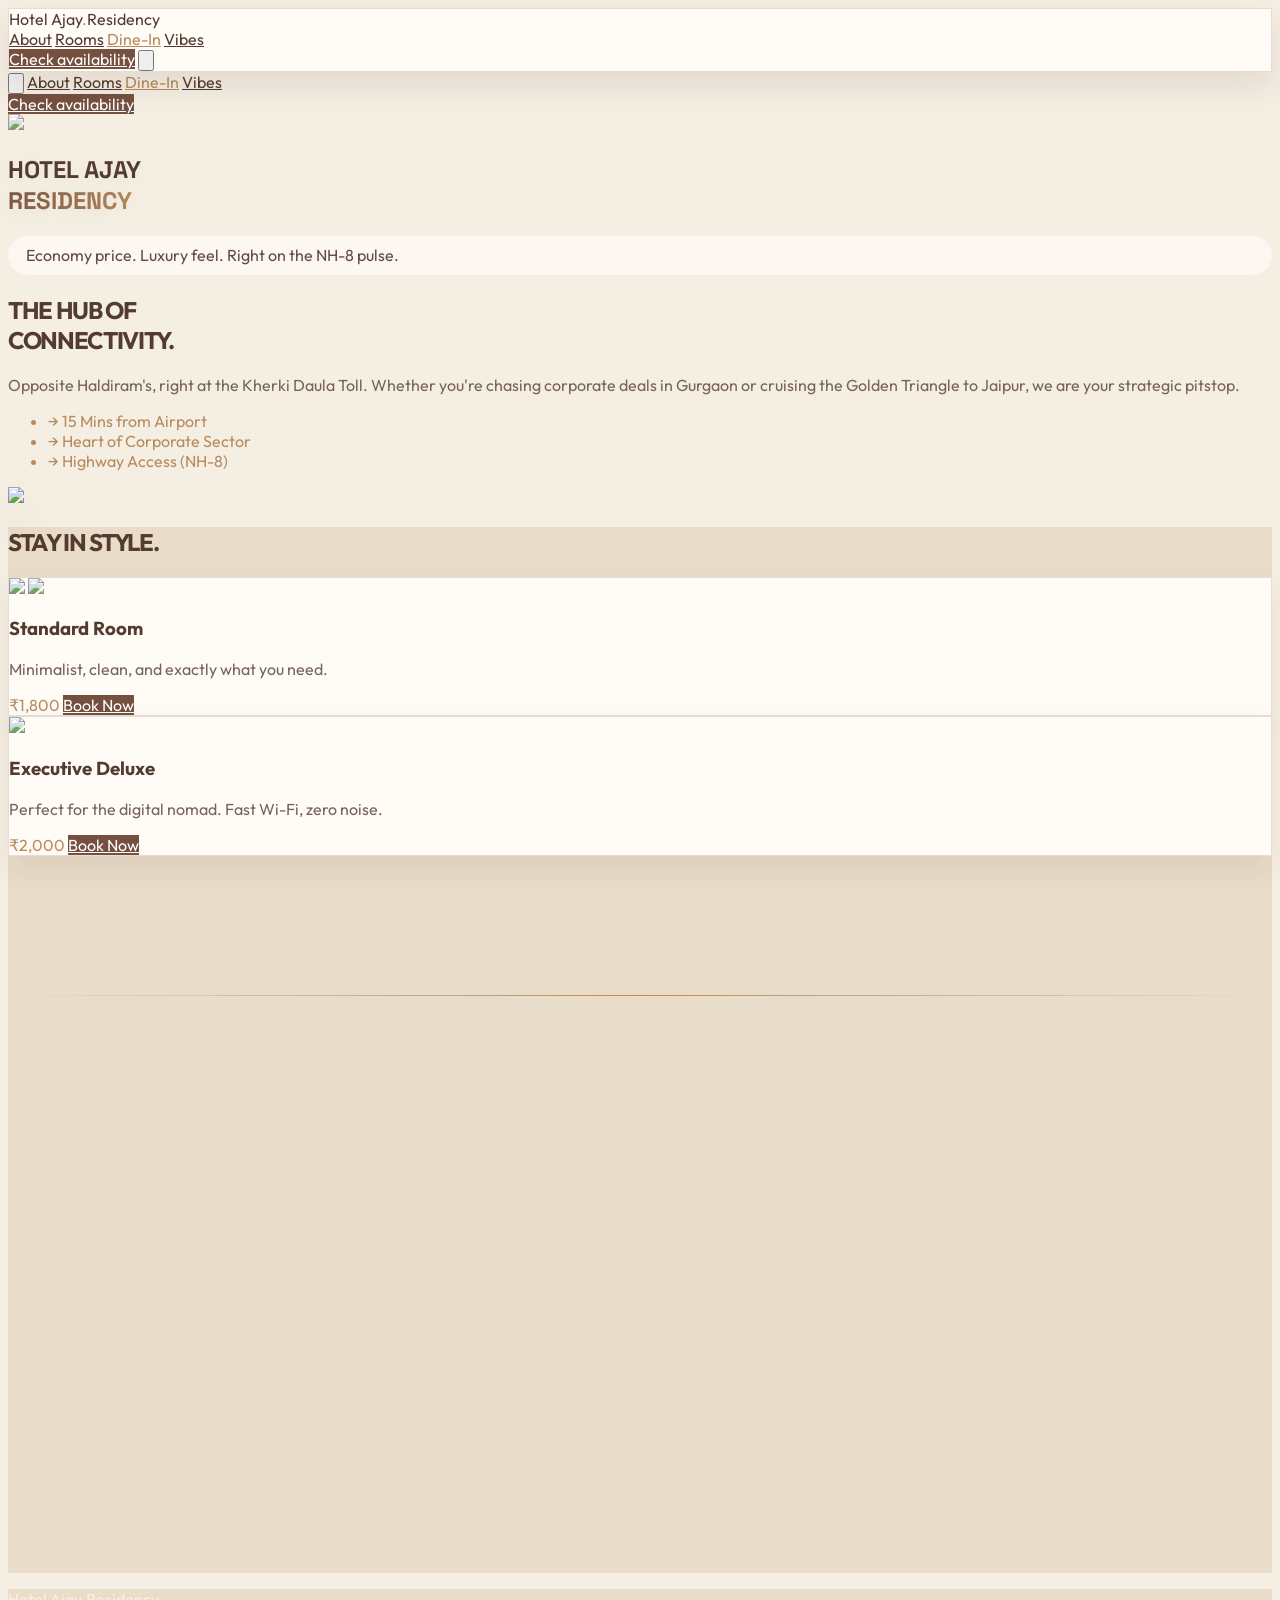
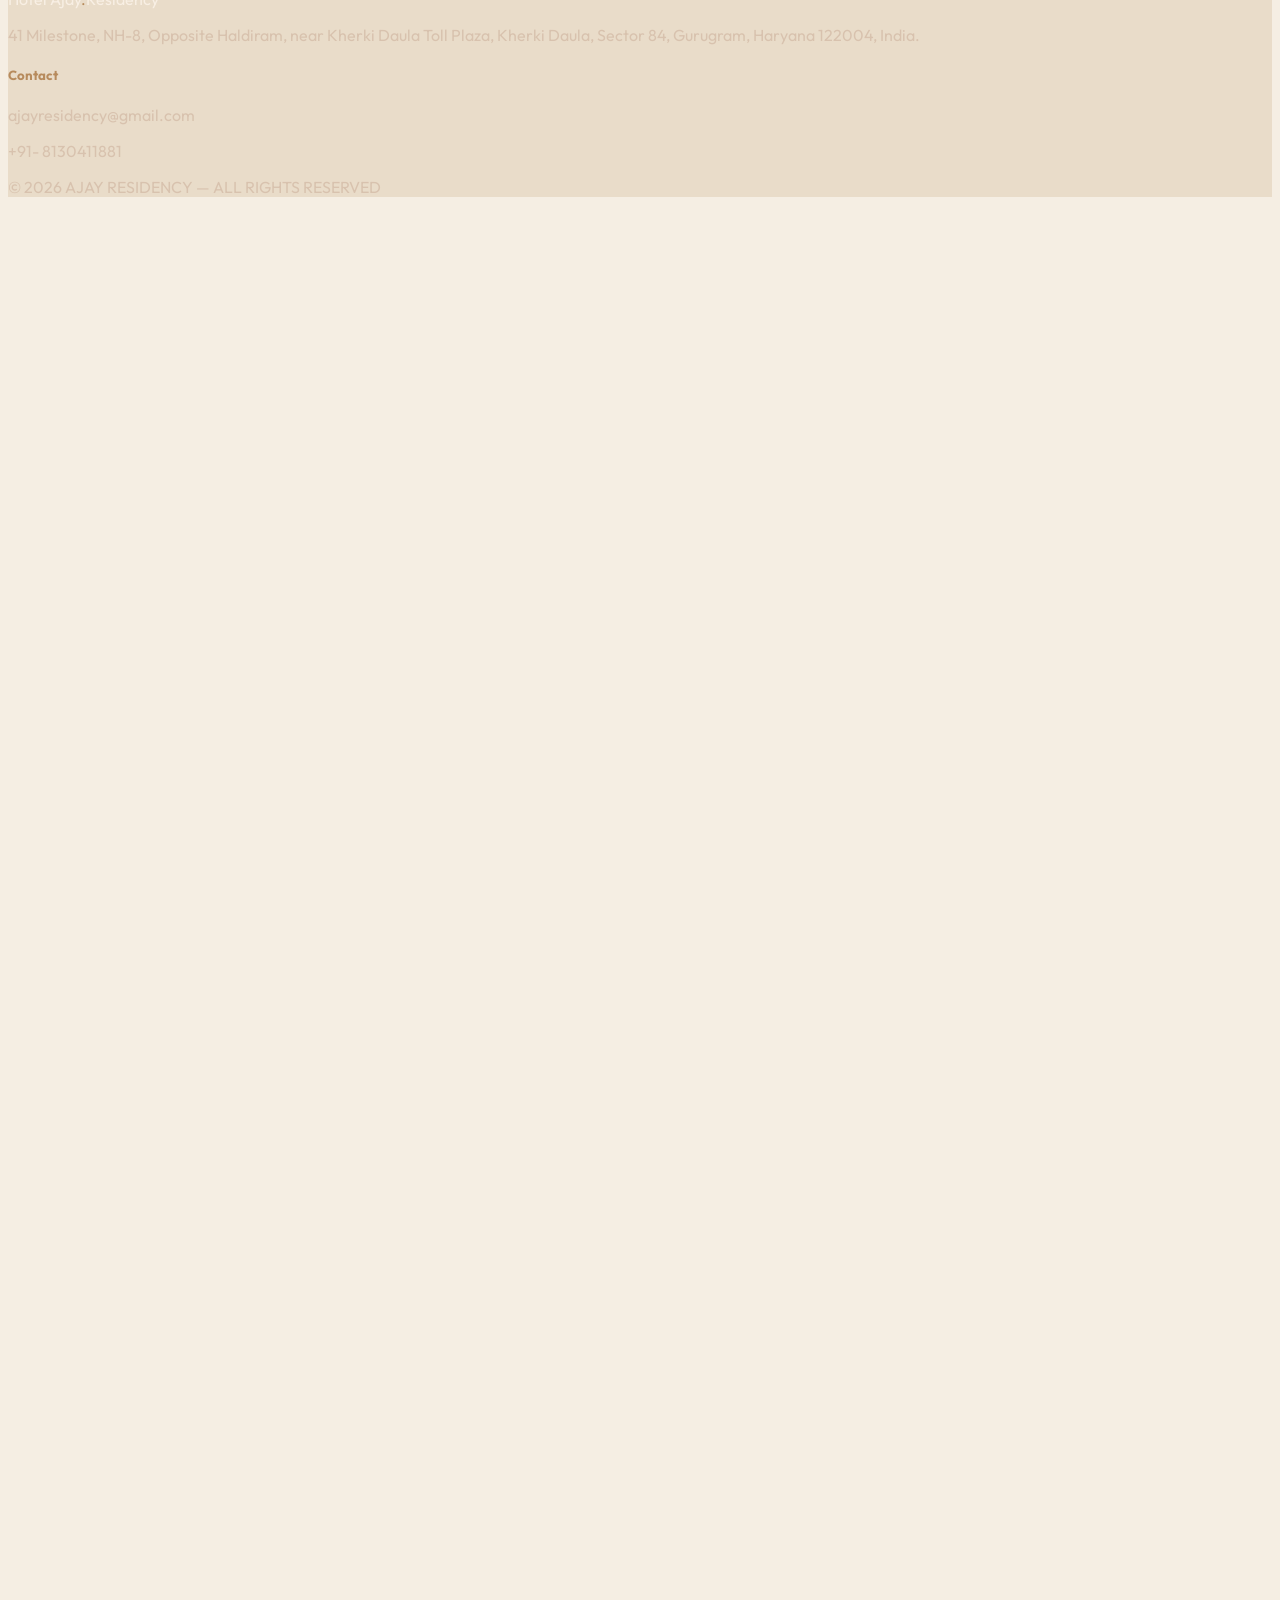
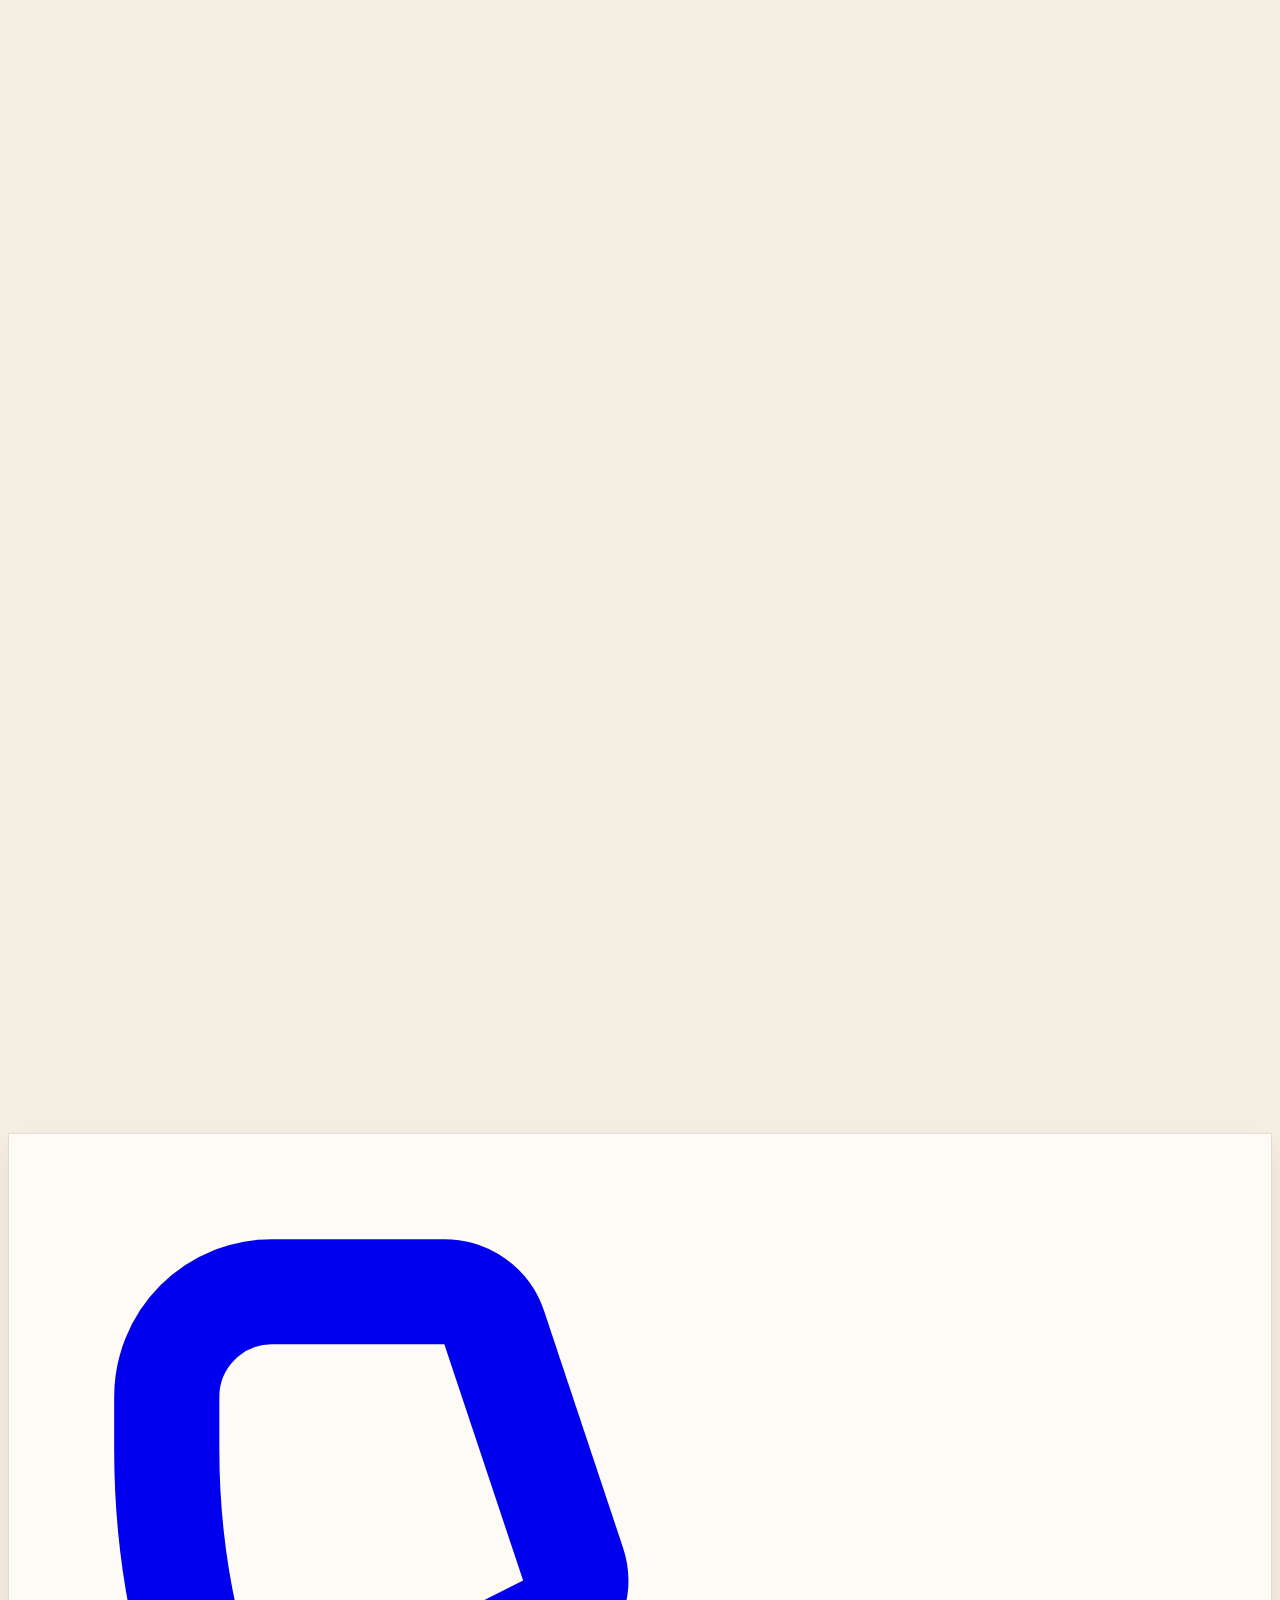
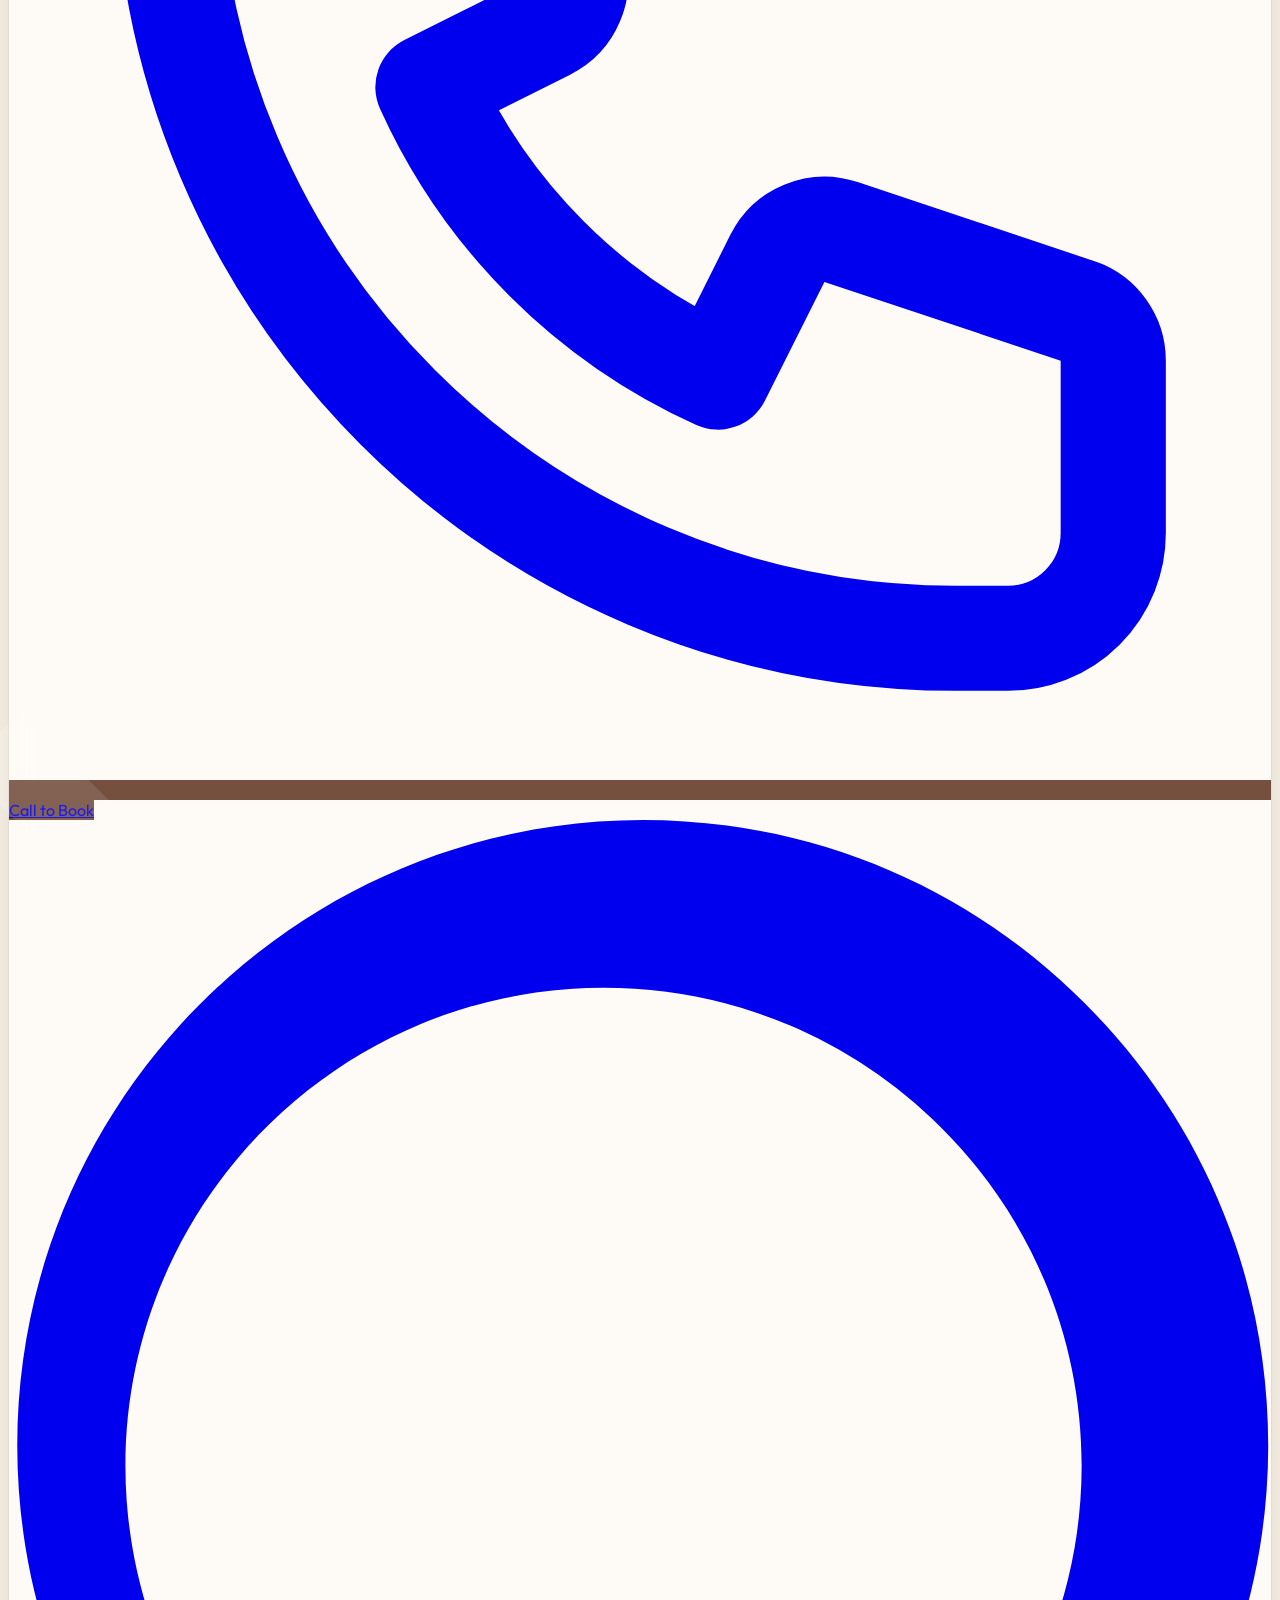
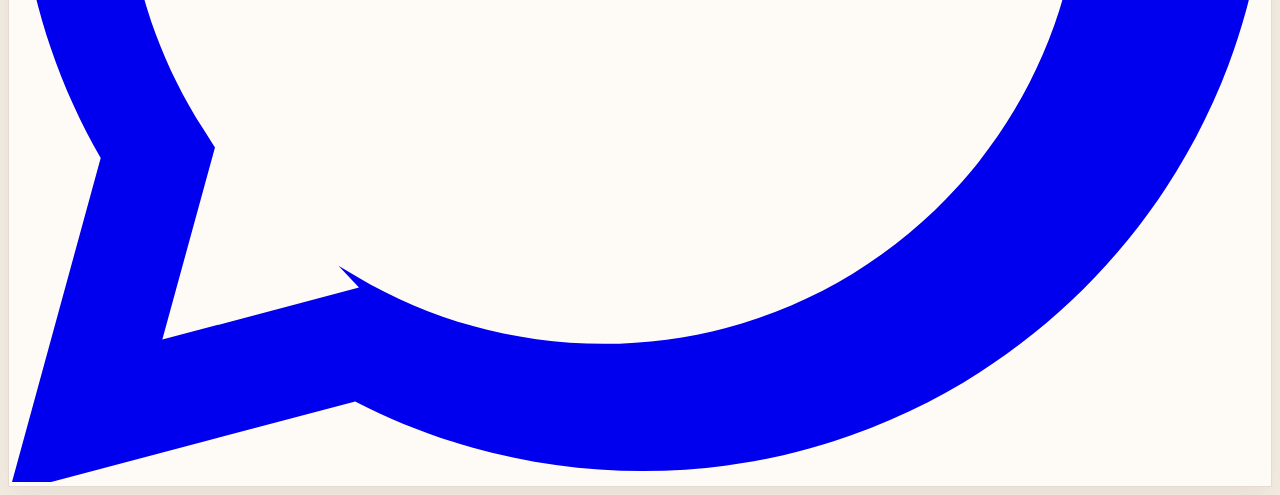
==== commit c7f0a82a: "Improve hotel listing signals and link bookings to Goibibo" ====
--- a/index.html
+++ b/index.html
@@ -49,9 +49,16 @@
           "postalCode": "122004",
           "addressCountry": "IN"
         },
+        "geo": {
+          "@type": "GeoCoordinates",
+          "latitude": 28.3989772,
+          "longitude": 76.9846191
+        },
         "hasMap": "https://www.google.com/maps/place/Hotel+Ajay+Residency/data=!4m2!3m1!1s0x390d3dffdabba9d9:0x4cc37633fad6c238",
         "sameAs": [
+          "https://www.google.com/maps/place/Hotel+Ajay+Residency/data=!4m2!3m1!1s0x390d3dffdabba9d9:0x4cc37633fad6c238",
           "https://www.facebook.com/HotelAjayResidency/",
+          "https://www.goibibo.com/hotels/ajay-residency-hotel-in-gurgaon-3262594979006169746/",
           "https://www.agoda.com/en-in/ajay-residency/hotel/new-delhi-and-ncr-in.html"
         ],
         "potentialAction": {
@@ -317,7 +324,7 @@
         class="max-w-6xl mx-auto glass rounded-2xl px-6 py-4 flex justify-between items-center"
       >
         <div class="text-xl md:text-2xl font-black tracking-tighter uppercase">
-          Ajay<span class="text-indigo-500">.</span>Res
+          Hotel Ajay<span class="text-indigo-500">.</span>Residency
         </div>
 
         <div
@@ -440,8 +447,8 @@
         <h1
           class="text-5xl md:text-9xl font-heading font-extrabold tracking-tighter mb-4 leading-none text-white"
         >
-          GURGAON <br />
-          <span class="text-gradient">REDEFINED.</span>
+          HOTEL AJAY <br />
+          <span class="text-gradient">RESIDENCY</span>
         </h1>
         <p
           class="text-gray-400 text-lg md:text-xl max-w-xl mx-auto mb-8 font-light italic"
@@ -635,11 +642,11 @@
       >
         <div>
           <div class="text-3xl font-black mb-6 uppercase">
-            Ajay<span class="text-indigo-500">.</span>Residency
+            Hotel Ajay<span class="text-indigo-500">.</span>Residency
           </div>
           <p class="text-gray-500 max-w-sm">
-            NH-8, Kherki Daula, Gurgaon, India. Your journey deserves a better
-            stop.
+            41 Milestone, NH-8, Opposite Haldiram, near Kherki Daula Toll
+            Plaza, Kherki Daula, Sector 84, Gurugram, Haryana 122004, India.
           </p>
         </div>
         <div class="grid grid-cols-2 gap-16">
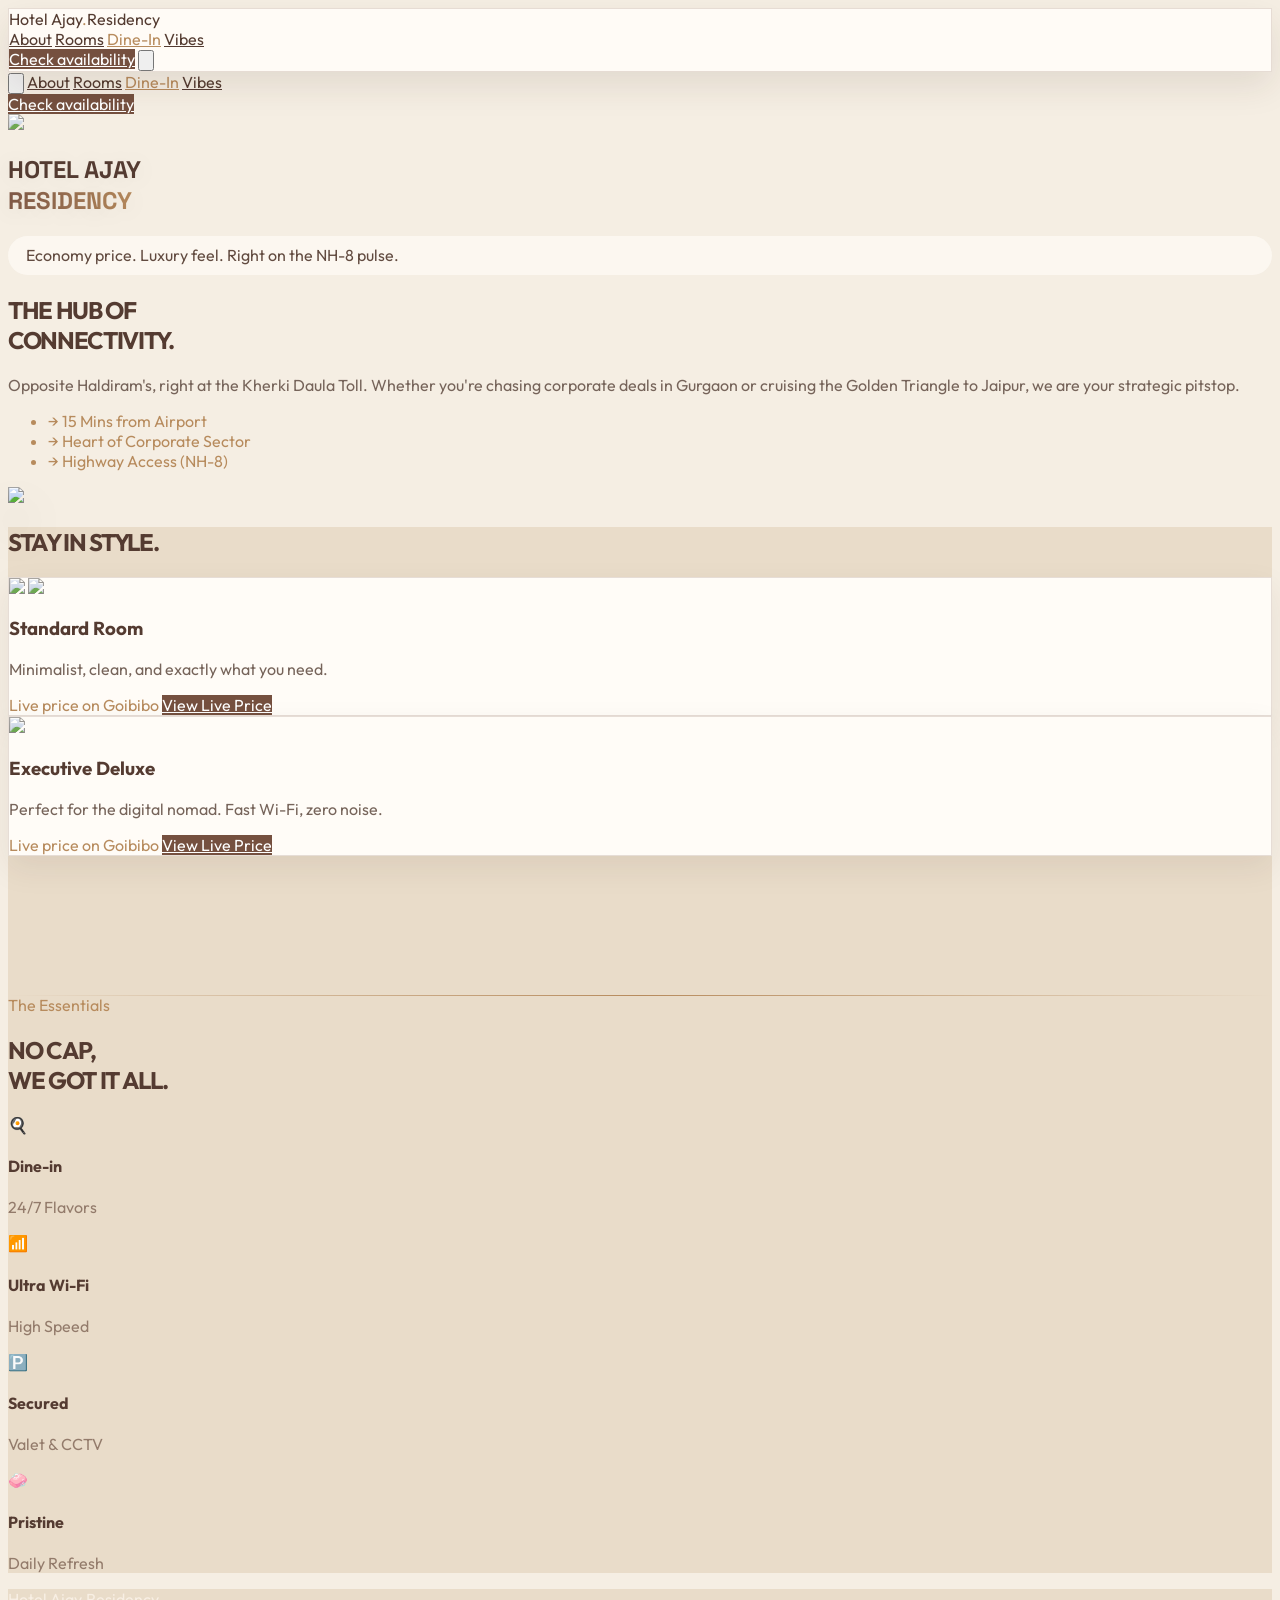
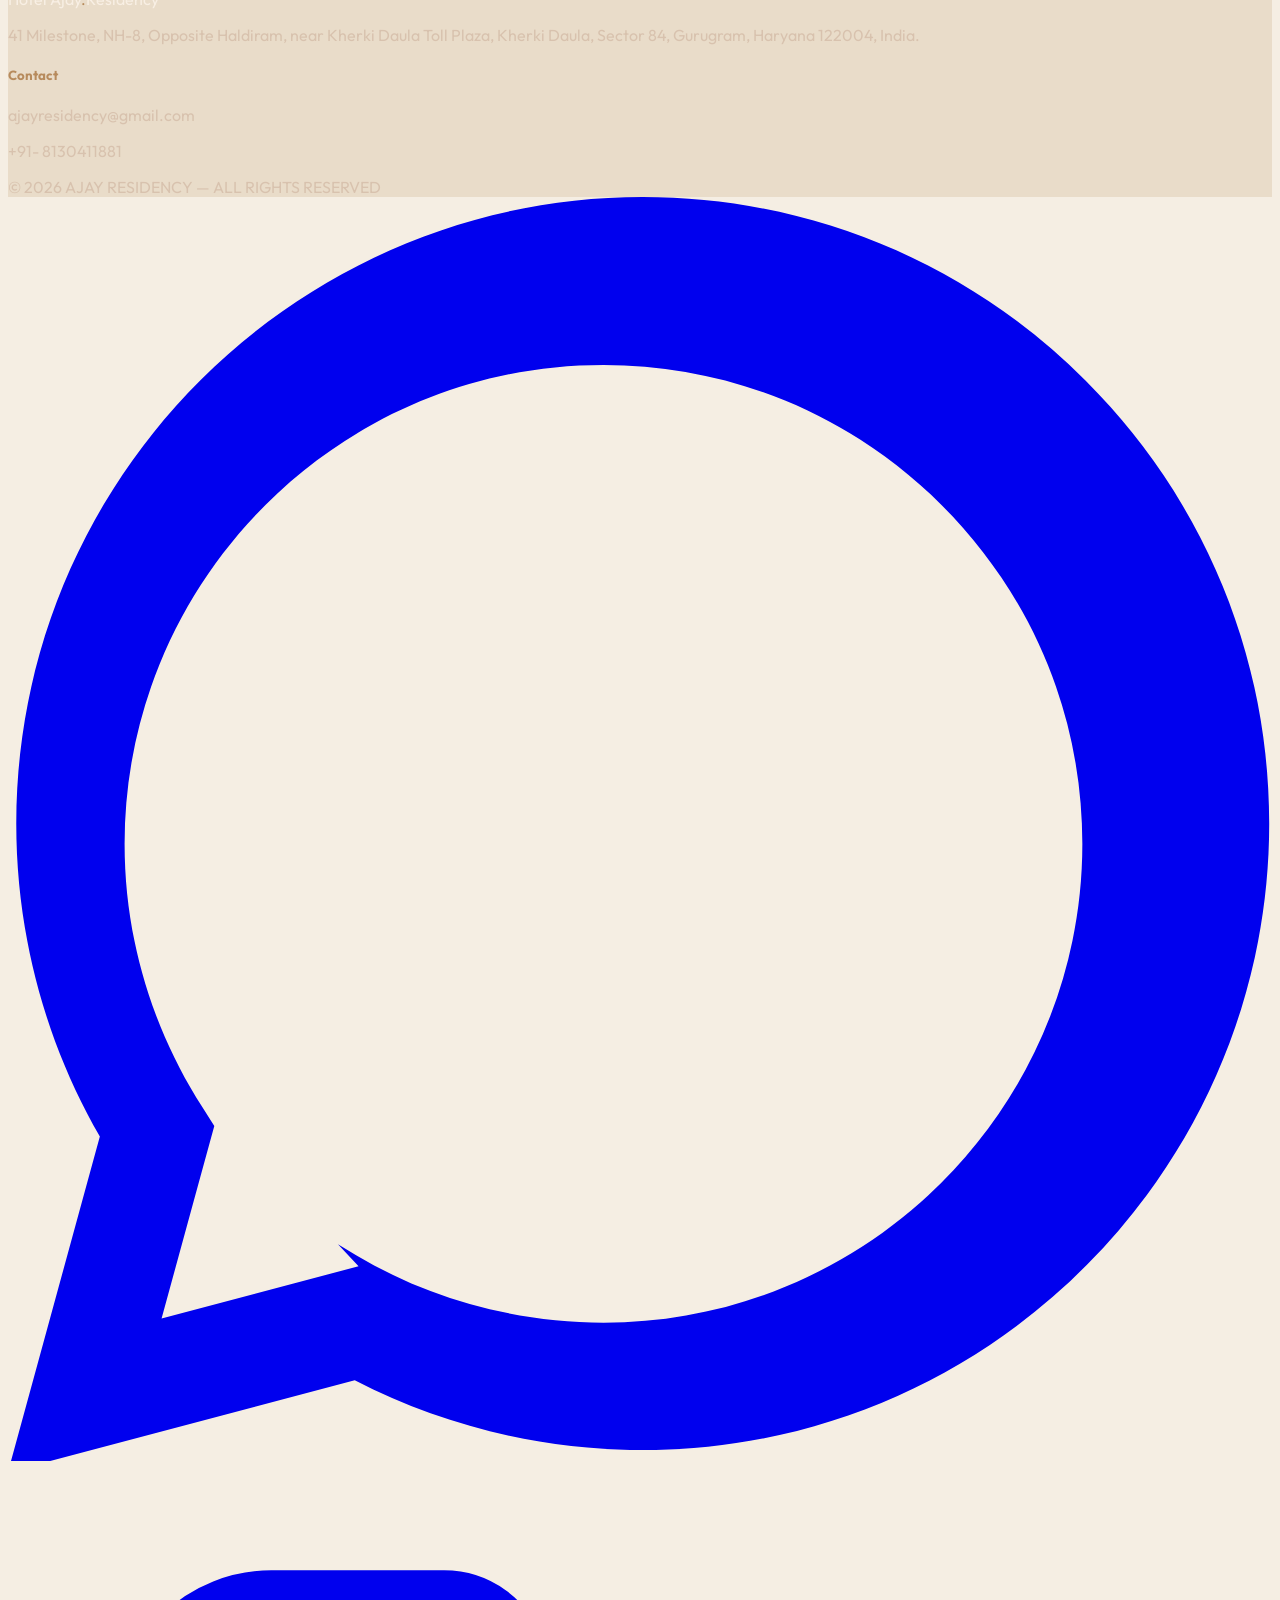
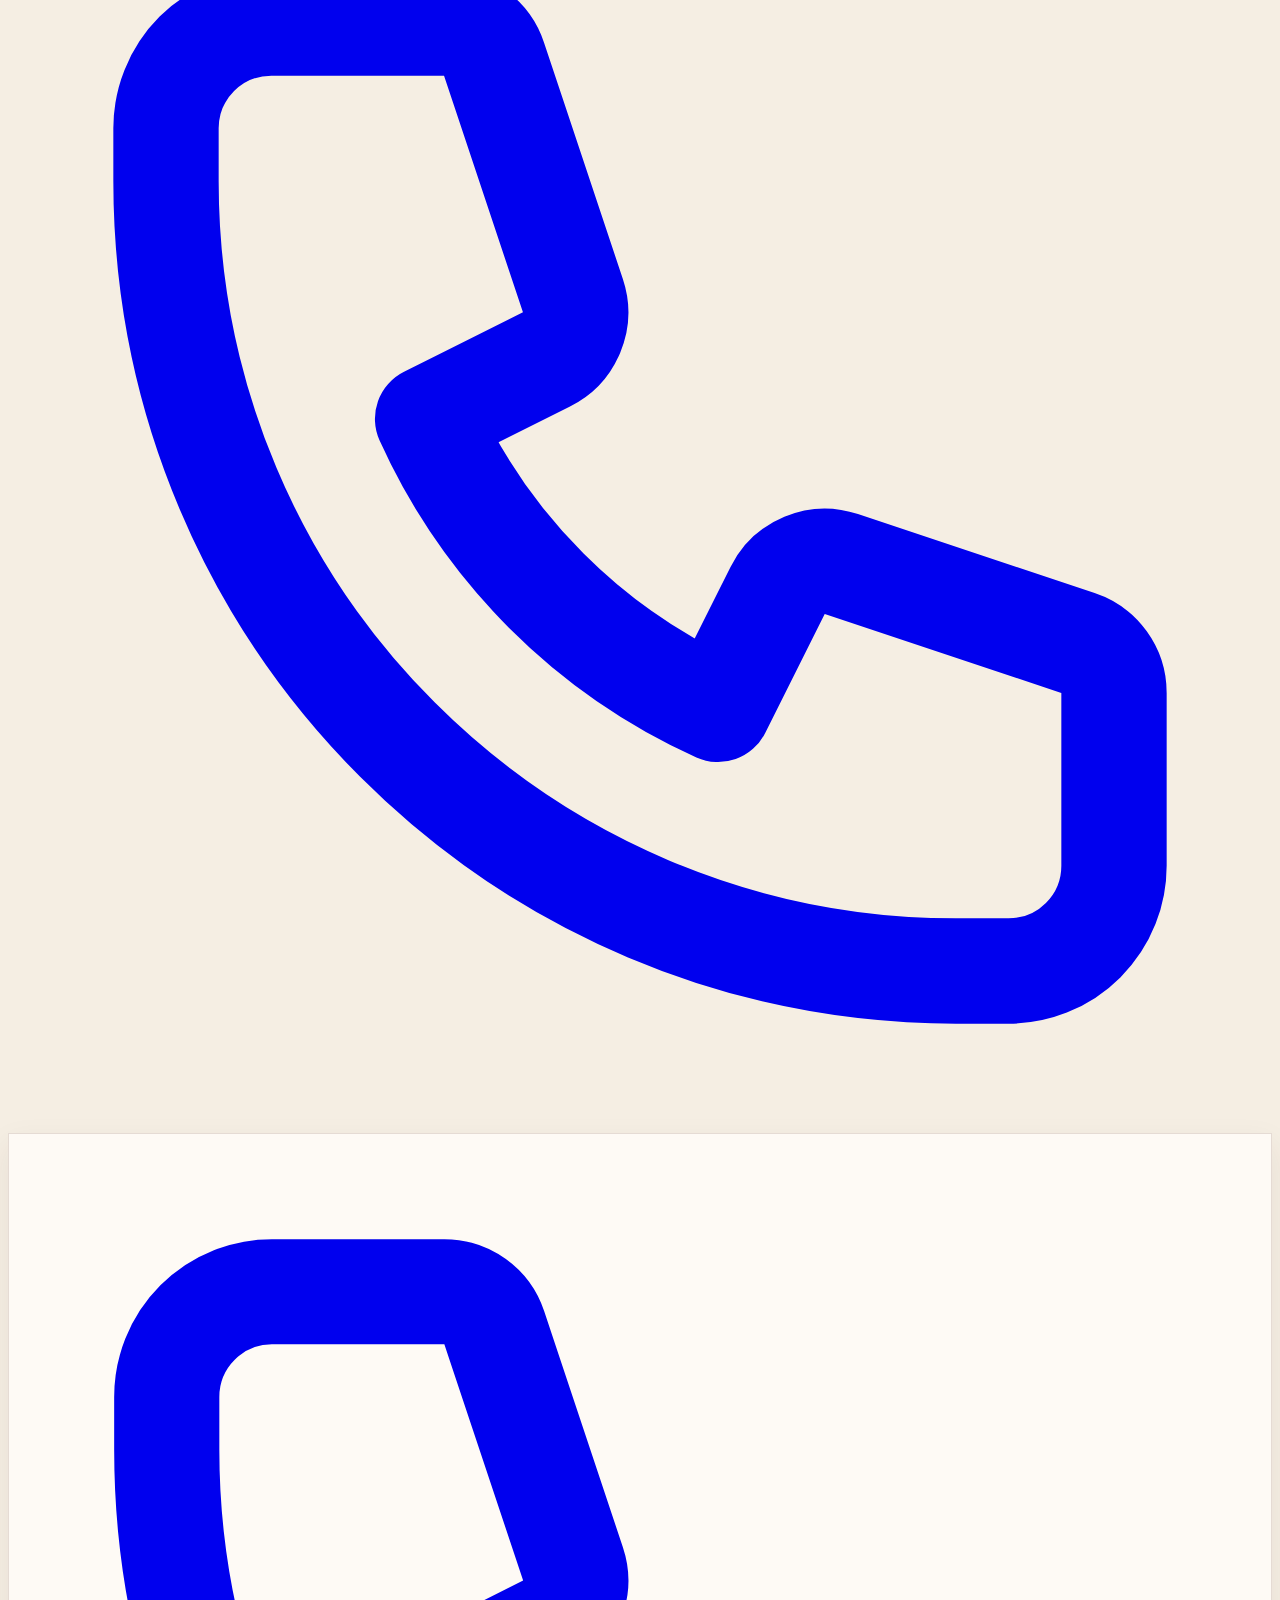
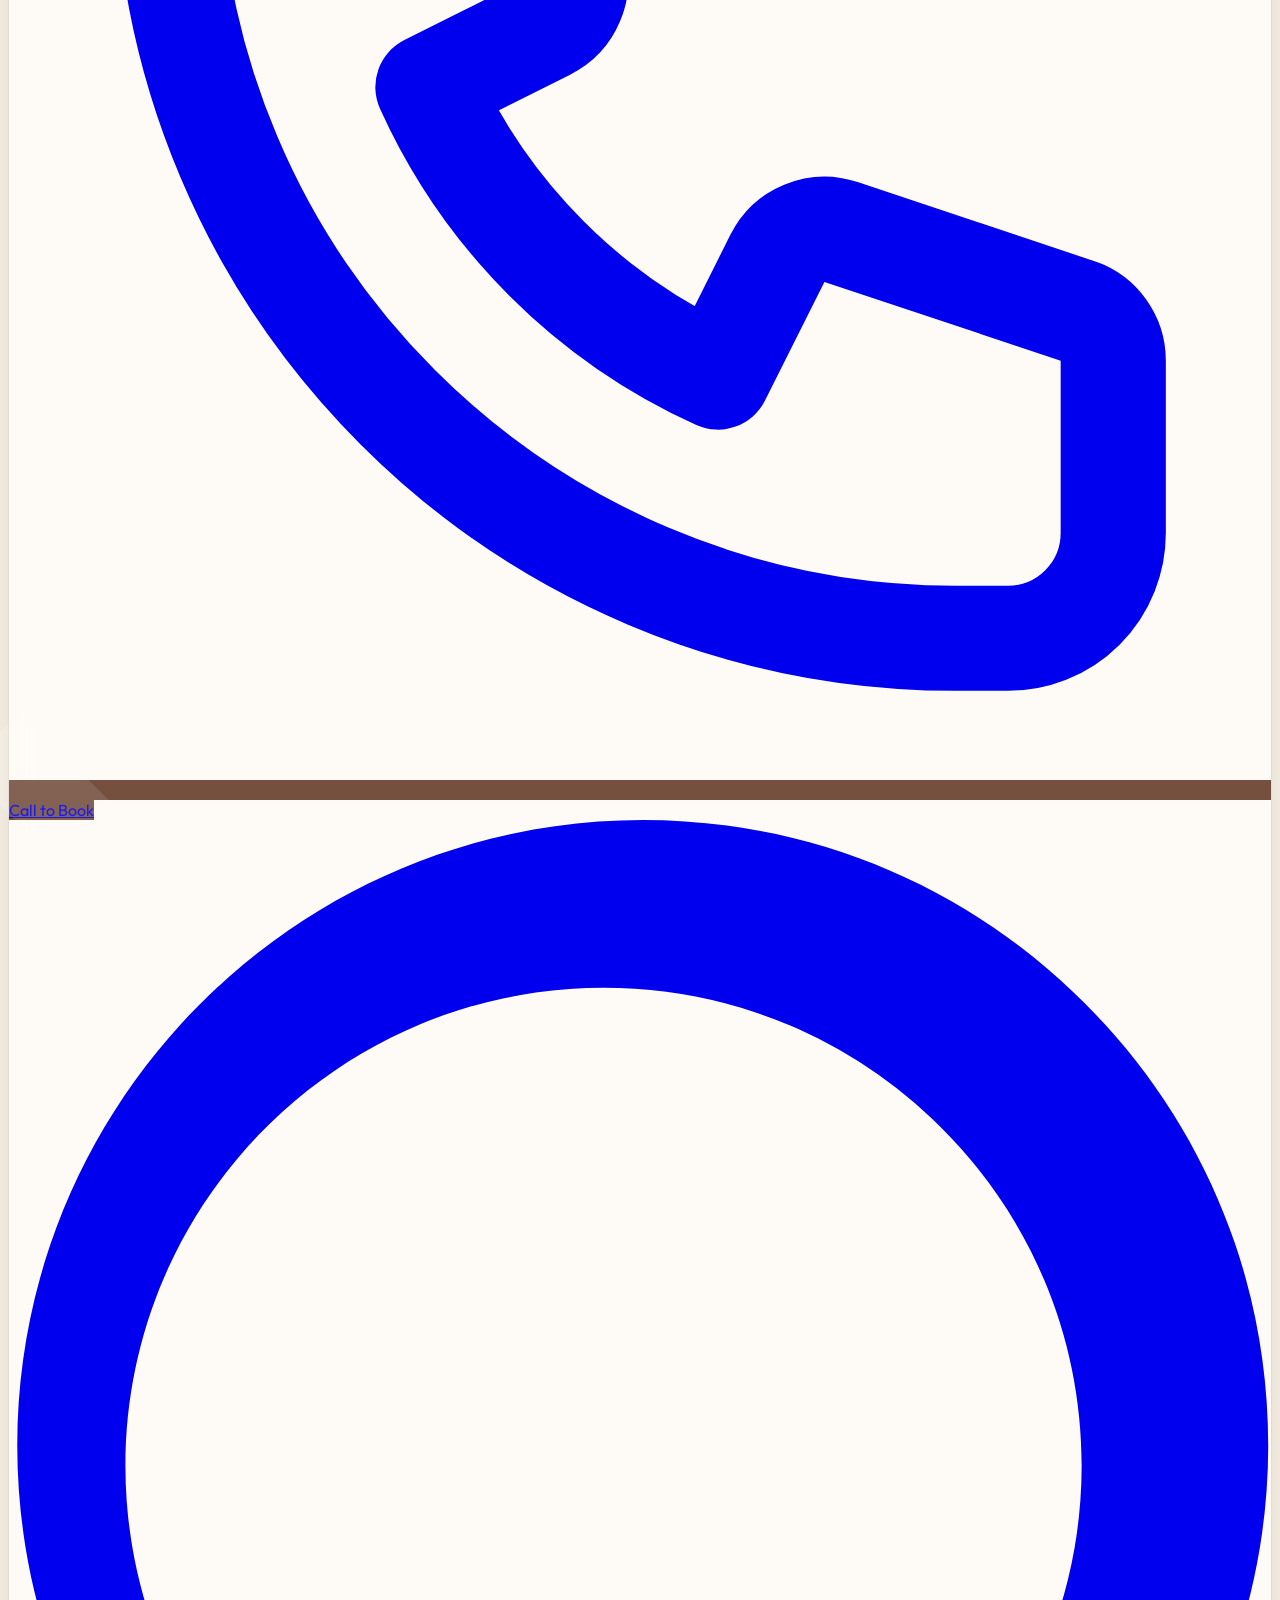
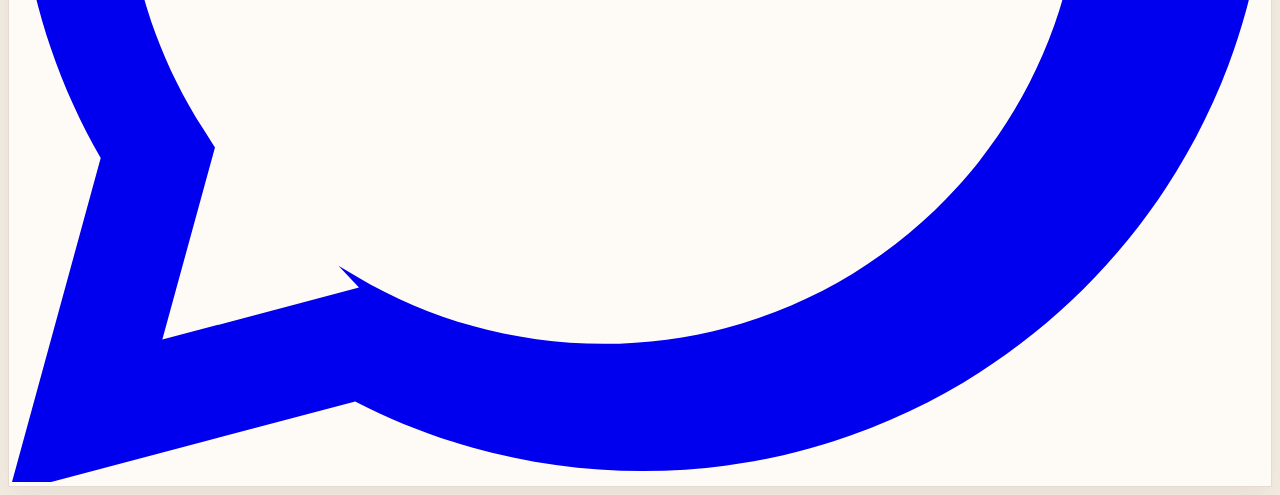
==== commit 23e69528: "Replace static room prices with live Goibibo pricing links" ====
--- a/index.html
+++ b/index.html
@@ -529,11 +529,13 @@
           <div
             class="flex justify-between items-center border-t border-white/10 pt-4"
           >
-            <span class="font-bold text-xl text-indigo-400">₹1,800</span>
+            <span class="font-bold text-sm text-indigo-400"
+              >Live price on Goibibo</span
+            >
             <a
               href="booking.html?room=standard-room"
               class="text-xs uppercase tracking-widest font-black bg-white/5 px-4 py-2 rounded-lg hover:bg-indigo-600 hover:text-white transition-all"
-              >Book Now</a
+              >View Live Price</a
             >
           </div>
         </div>
@@ -556,11 +558,13 @@
           <div
             class="flex justify-between items-center border-t border-white/10 pt-4"
           >
-            <span class="font-bold text-xl text-indigo-400">₹2,000</span>
+            <span class="font-bold text-sm text-indigo-400"
+              >Live price on Goibibo</span
+            >
             <a
               href="booking.html?room=executive-deluxe"
               class="text-xs uppercase tracking-widest font-black bg-white/5 px-4 py-2 rounded-lg hover:bg-indigo-600 hover:text-white transition-all"
-              >Book Now</a
+              >View Live Price</a
             >
           </div>
         </div>
@@ -583,11 +587,13 @@
           <div
             class="flex justify-between items-center border-t border-white/10 pt-4"
           >
-            <span class="font-bold text-xl text-indigo-400">₹3,400</span>
+            <span class="font-bold text-sm text-indigo-400"
+              >Live price on Goibibo</span
+            >
             <a
               href="booking.html?room=special-suite"
               class="text-xs uppercase tracking-widest font-black bg-white/5 px-4 py-2 rounded-lg hover:bg-indigo-600 hover:text-white transition-all"
-              >Book Now</a
+              >View Live Price</a
             >
           </div>
         </div>
